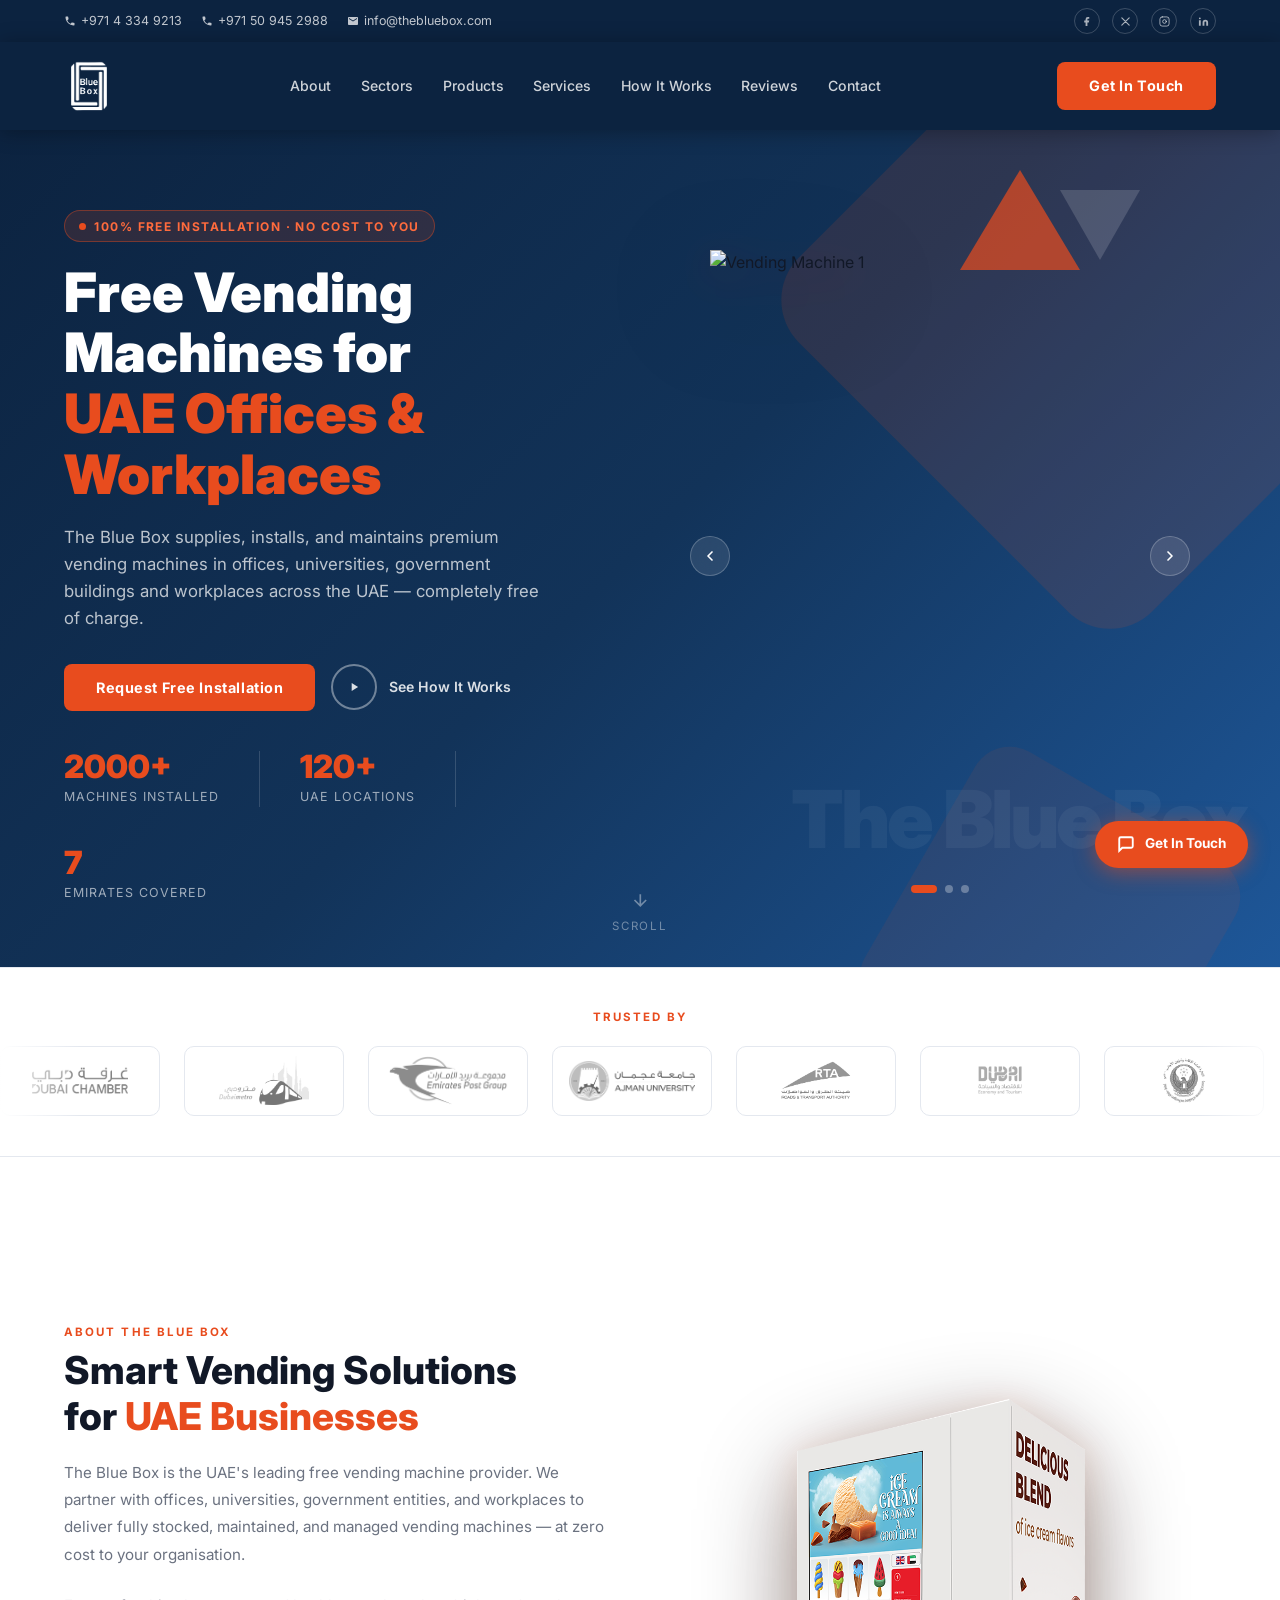
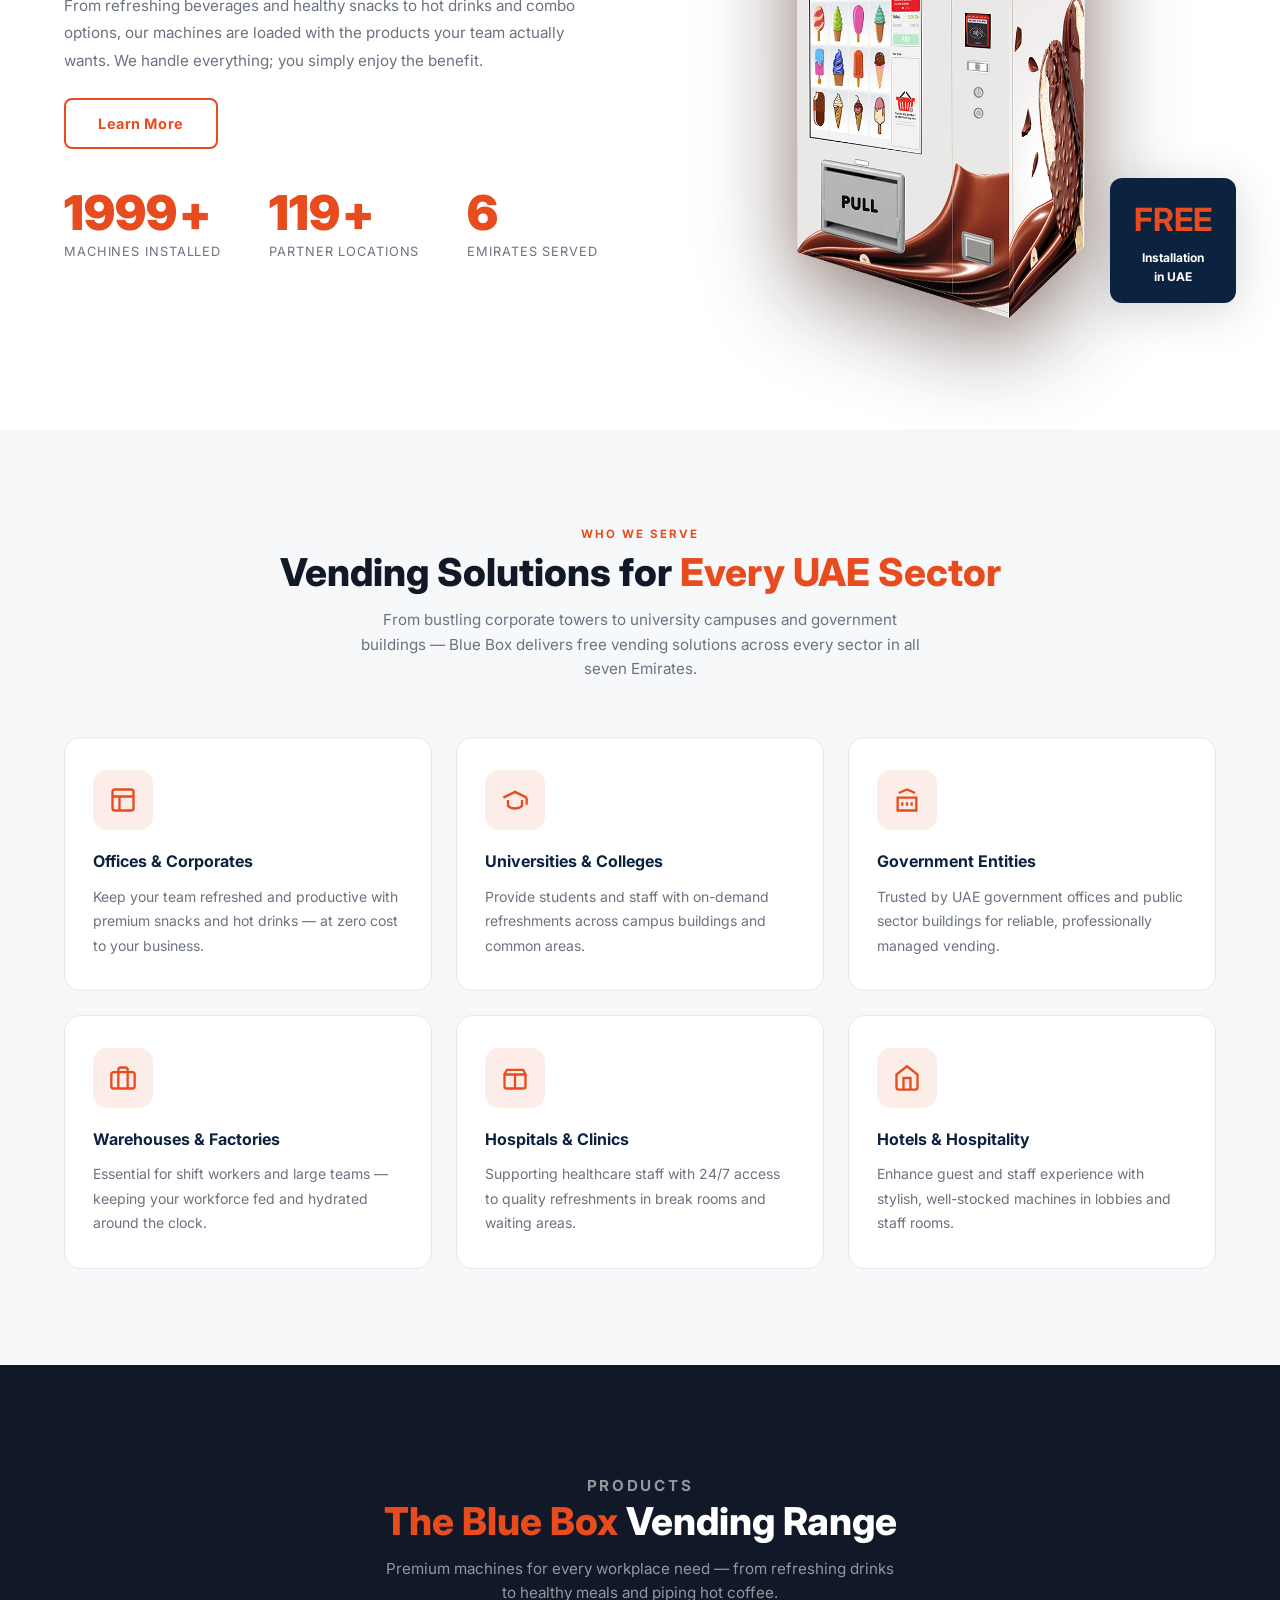
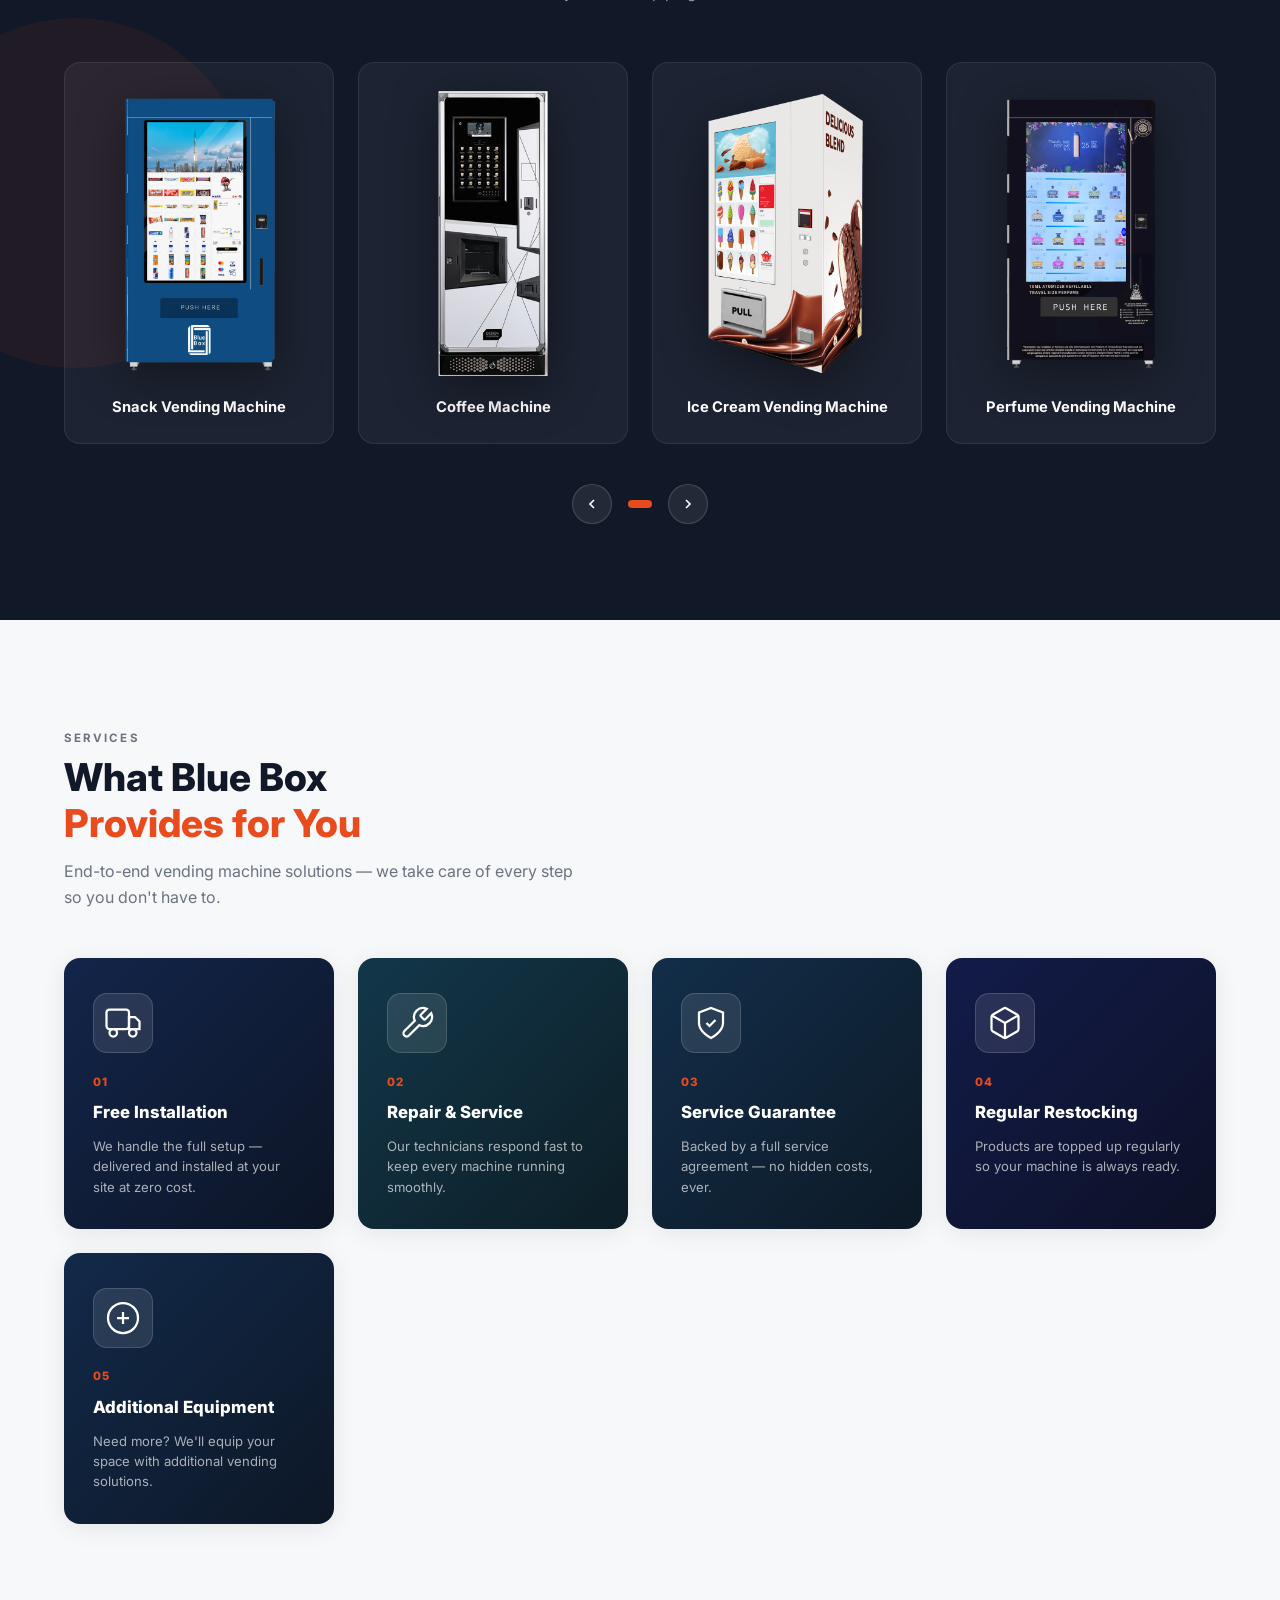
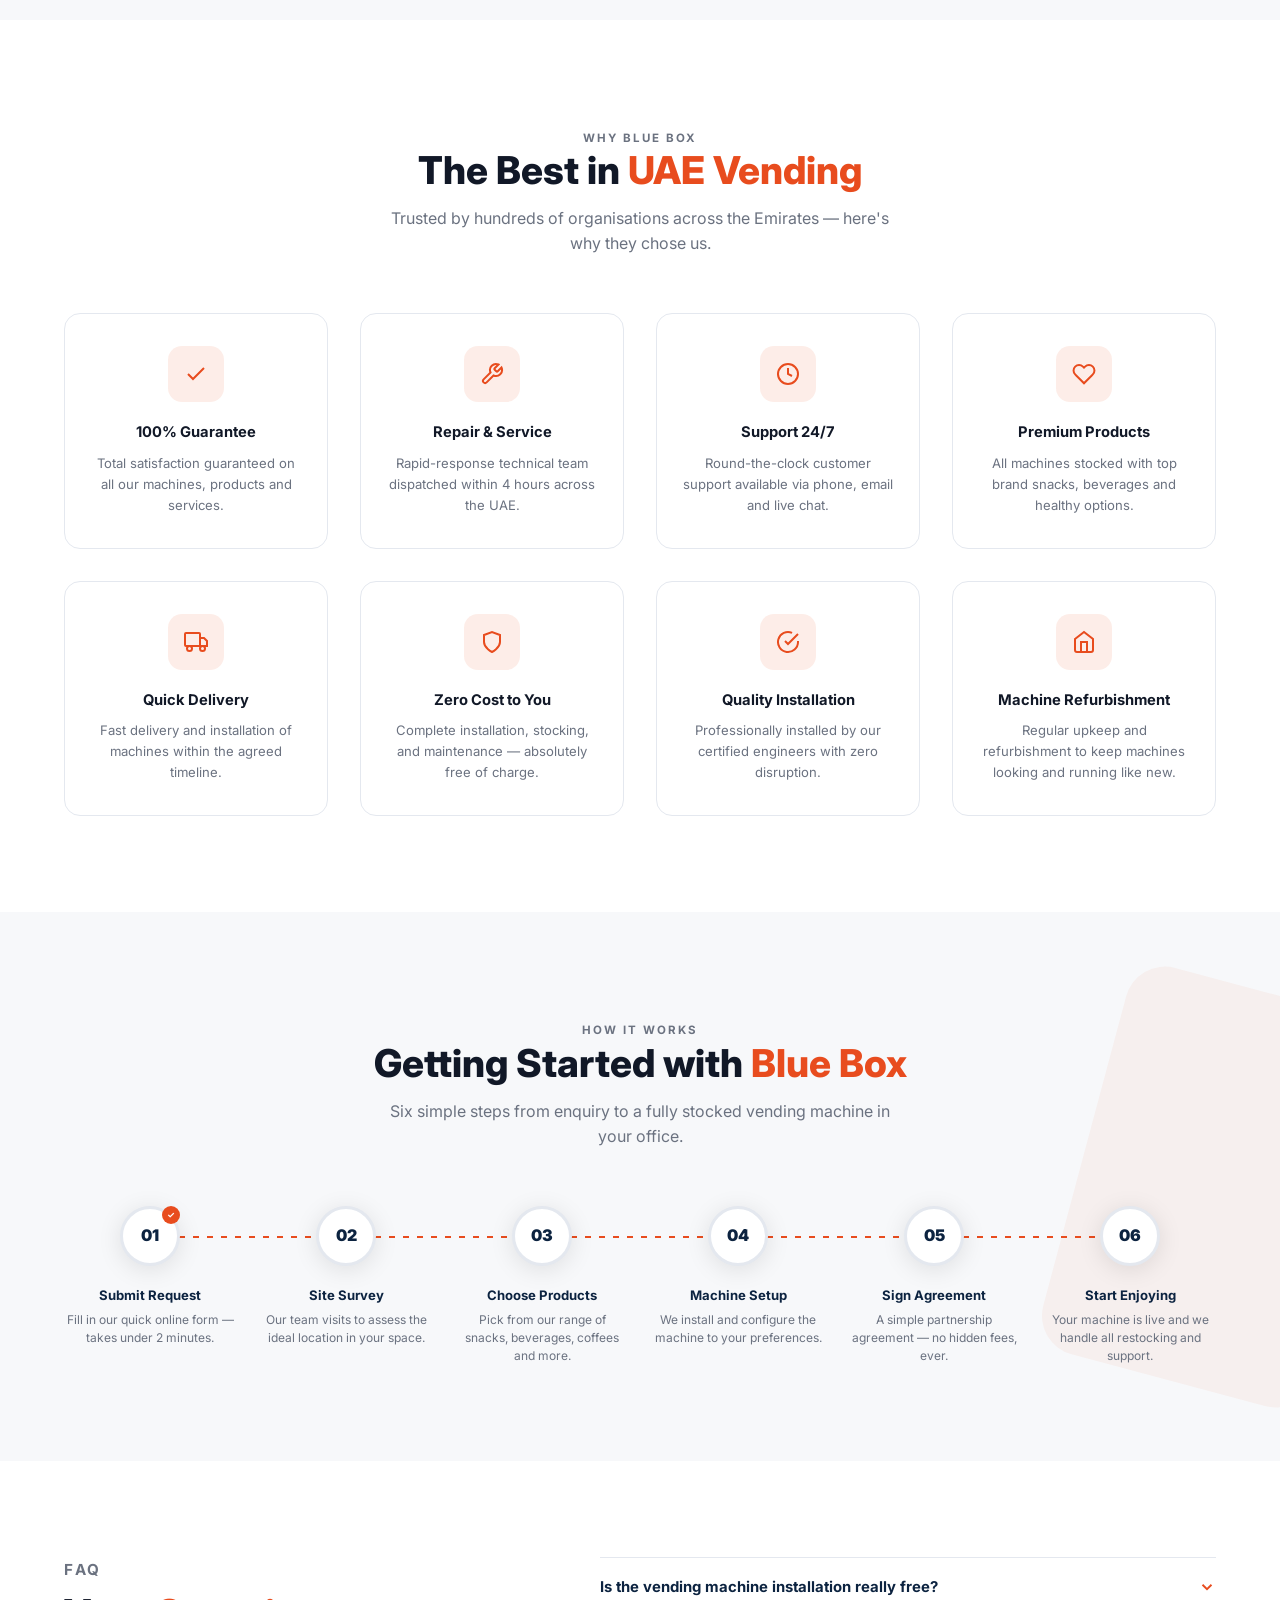
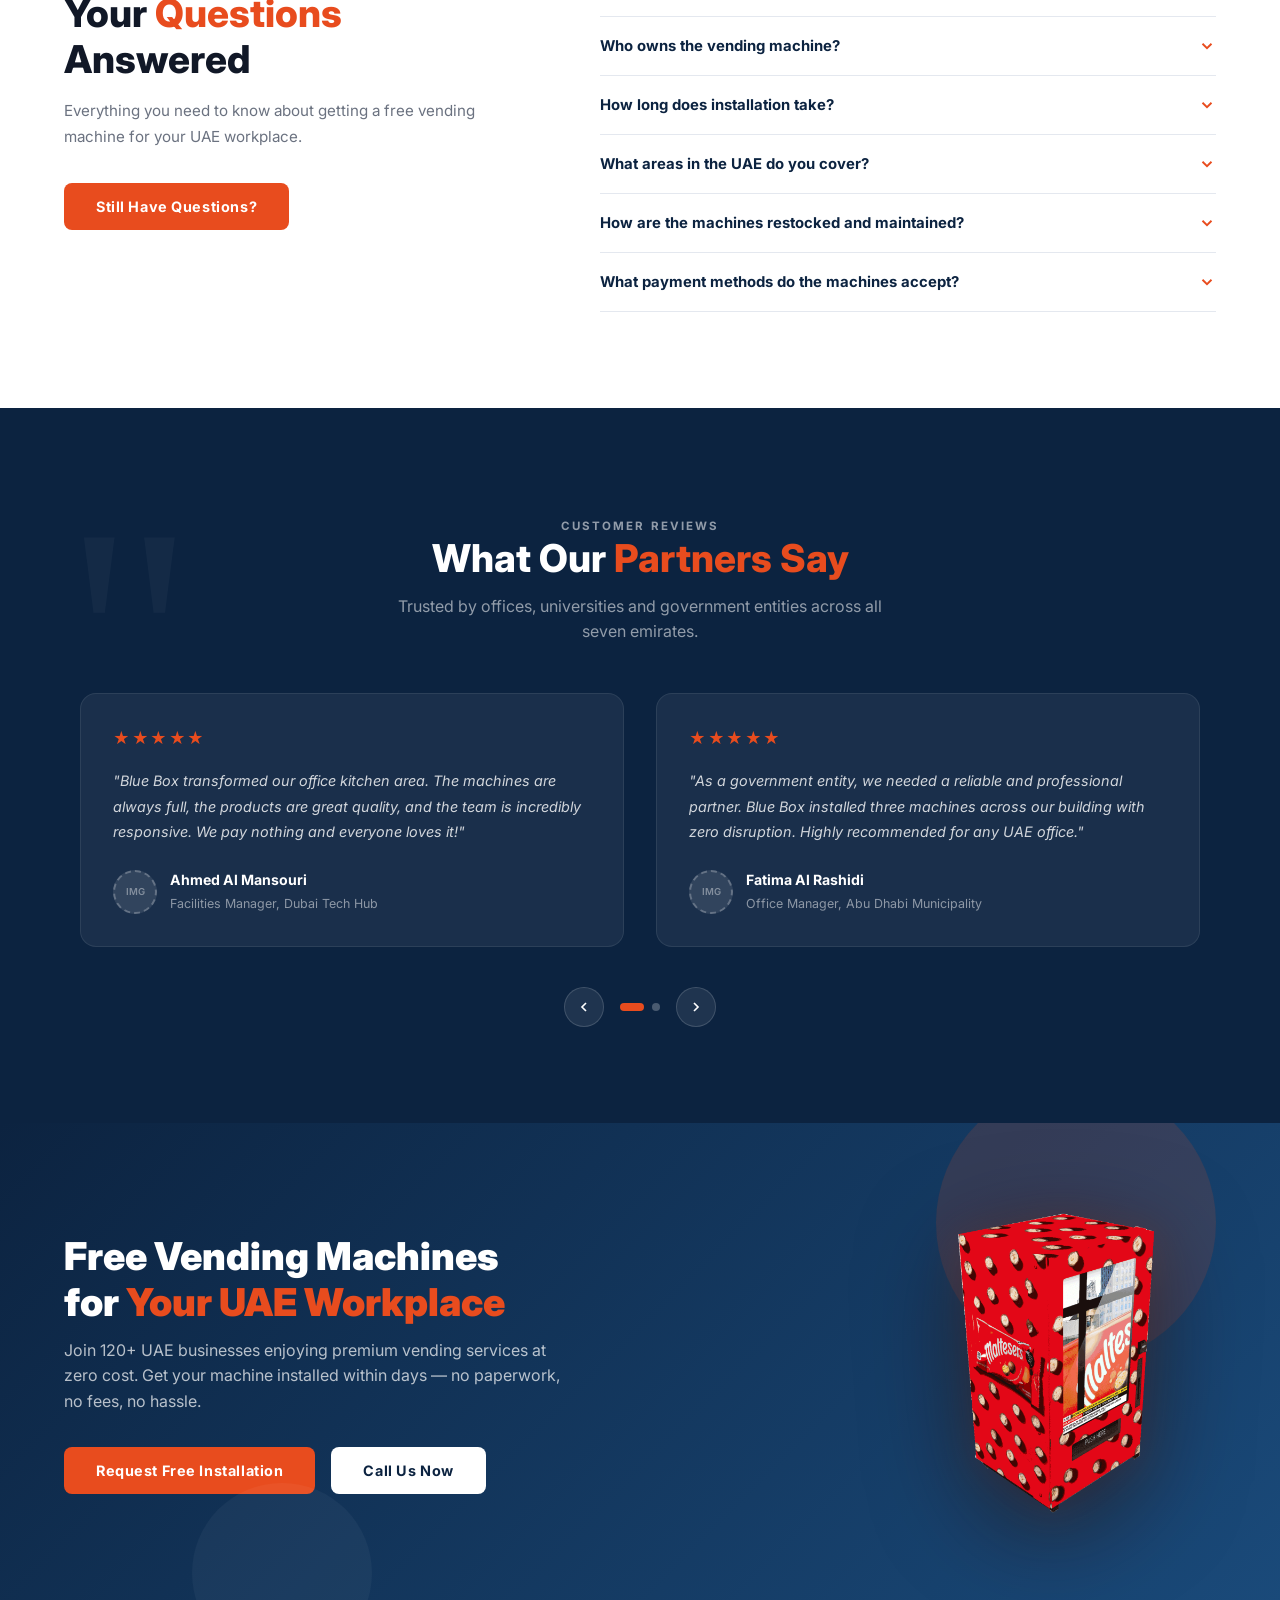
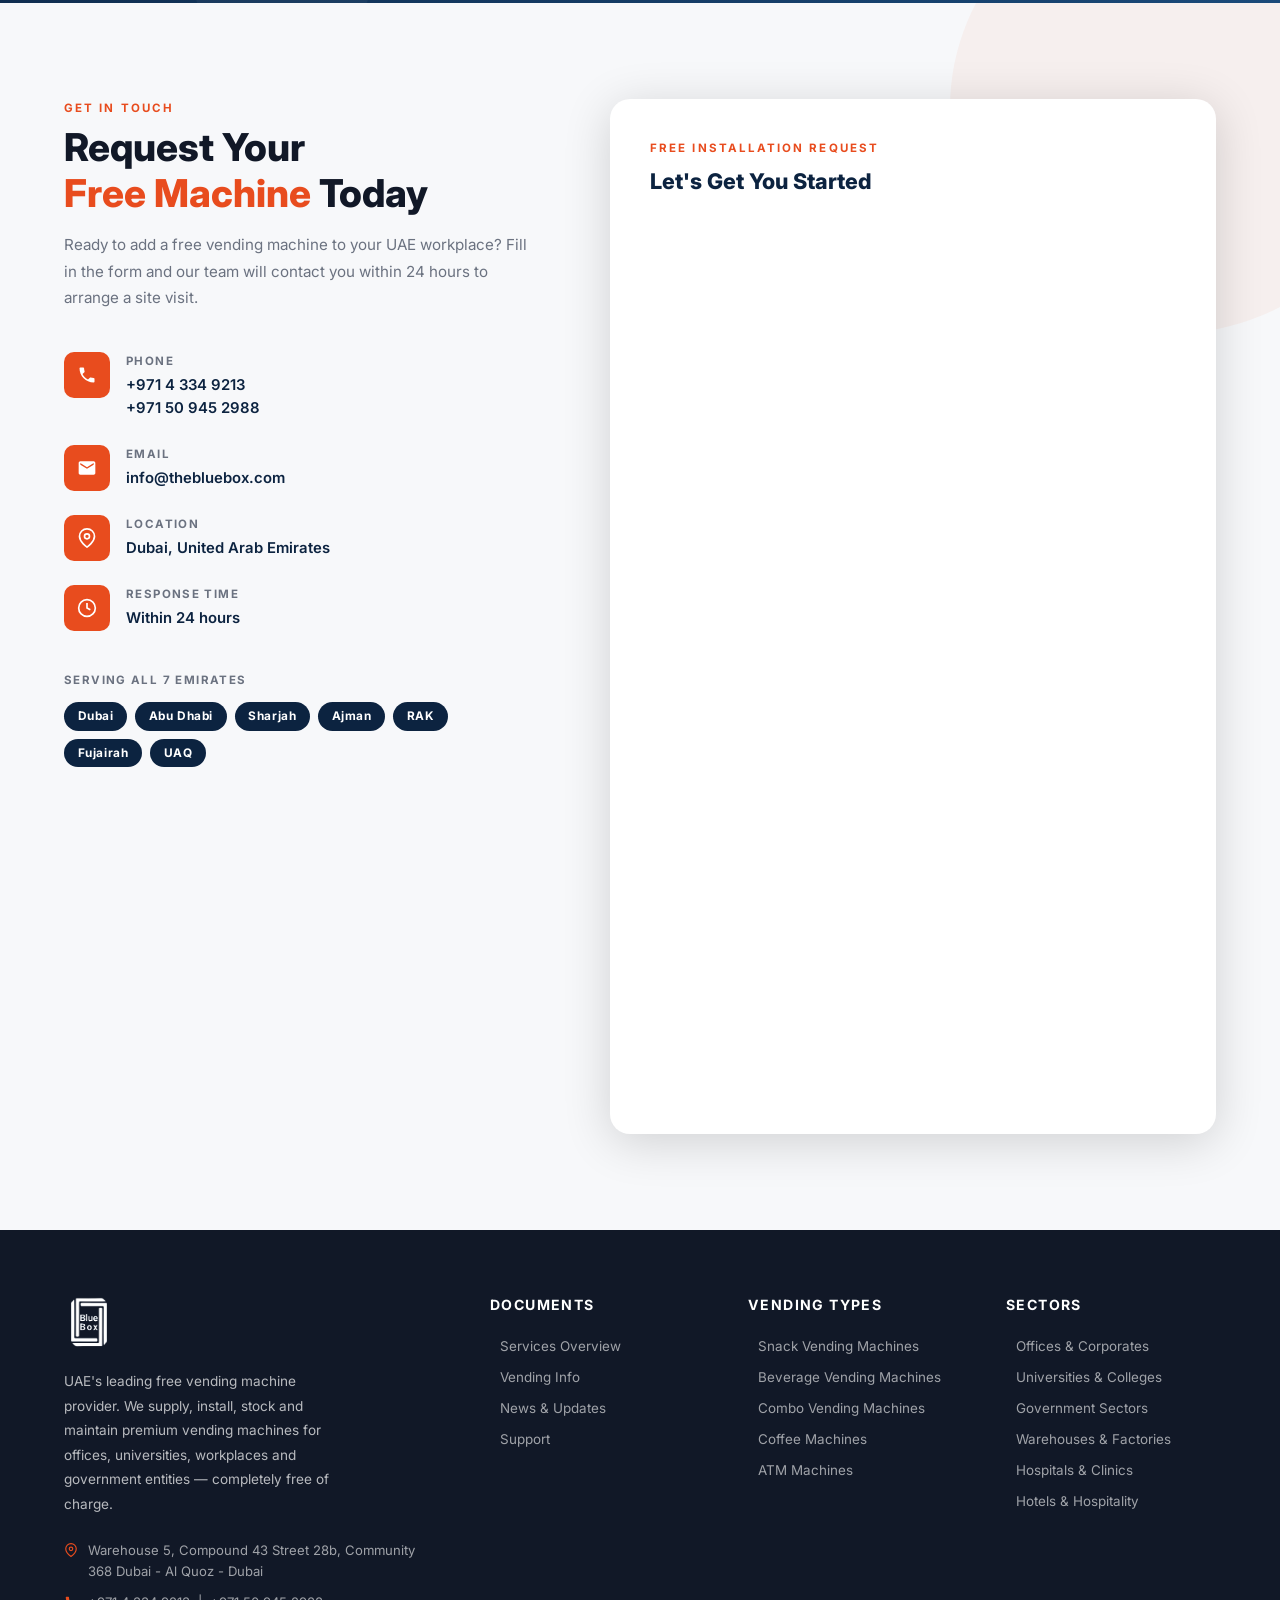
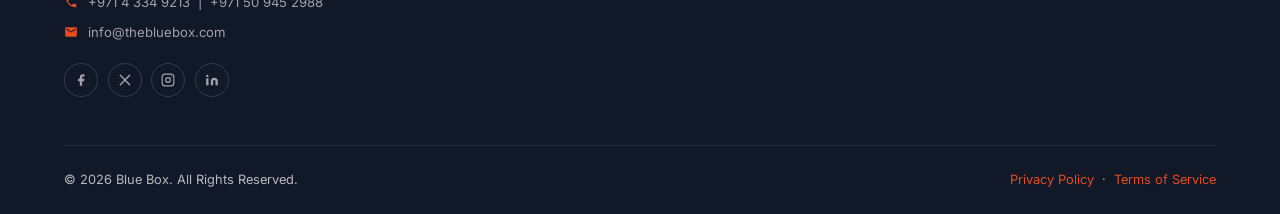
==== index.html @ eaede30c "Initial commit: UAE Vending Machines Marketing Page" ====
<!DOCTYPE html>
<html lang="en">
<head>
  <meta charset="UTF-8" />
  <meta name="viewport" content="width=device-width, initial-scale=1.0" />
  <meta name="description" content="Blue Box offers FREE vending machine installation for UAE offices, universities, workplaces and government sectors. Zero cost, zero hassle – premium vending solutions tailored for the UAE." />
  <title>Blue Box – Free Vending Machine Installation in UAE</title>

  <!-- Google Fonts -->
  <link rel="preconnect" href="https://fonts.googleapis.com" />
  <link rel="preconnect" href="https://fonts.gstatic.com" crossorigin />
  <link href="https://fonts.googleapis.com/css2?family=Inter:wght@300;400;500;600;700;800;900&display=swap" rel="stylesheet" />

  <!-- Stylesheet -->
  <link rel="stylesheet" href="styles.css" />
</head>
<body>

  <!-- ===================== TOP BAR ===================== -->
  <div class="topbar">
    <div class="container">
      <div class="topbar-inner">
        <div class="topbar-contact">
          <a href="tel:+97509452988">
            <svg width="12" height="12" viewBox="0 0 24 24" fill="currentColor"><path d="M6.6 10.8c1.4 2.8 3.8 5.1 6.6 6.6l2.2-2.2c.3-.3.7-.4 1-.2 1.1.4 2.3.6 3.6.6.6 0 1 .4 1 1V20c0 .6-.4 1-1 1-9.4 0-17-7.6-17-17 0-.6.4-1 1-1h3.5c.6 0 1 .4 1 1 0 1.3.2 2.5.6 3.6.1.3 0 .7-.2 1L6.6 10.8z"/></svg>
            +971 4 334 9213
          </a>
          <a href="tel:+97509452988">
            <svg width="12" height="12" viewBox="0 0 24 24" fill="currentColor"><path d="M6.6 10.8c1.4 2.8 3.8 5.1 6.6 6.6l2.2-2.2c.3-.3.7-.4 1-.2 1.1.4 2.3.6 3.6.6.6 0 1 .4 1 1V20c0 .6-.4 1-1 1-9.4 0-17-7.6-17-17 0-.6.4-1 1-1h3.5c.6 0 1 .4 1 1 0 1.3.2 2.5.6 3.6.1.3 0 .7-.2 1L6.6 10.8z"/></svg>
            +971 50 945 2988
          </a>
          <a href="mailto:info@thebluebox.com">
            <svg width="12" height="12" viewBox="0 0 24 24" fill="currentColor"><path d="M20 4H4c-1.1 0-2 .9-2 2v12c0 1.1.9 2 2 2h16c1.1 0 2-.9 2-2V6c0-1.1-.9-2-2-2zm0 4-8 5-8-5V6l8 5 8-5v2z"/></svg>
            info@thebluebox.com
          </a>
        </div>
        <div class="topbar-social">
          <a href="#" aria-label="Facebook">
            <svg width="11" height="11" viewBox="0 0 24 24" fill="currentColor"><path d="M18 2h-3a5 5 0 0 0-5 5v3H7v4h3v8h4v-8h3l1-4h-4V7a1 1 0 0 1 1-1h3z"/></svg>
          </a>
          <a href="#" aria-label="Twitter/X">
            <svg width="11" height="11" viewBox="0 0 24 24" fill="currentColor"><path d="M4 4l16 16M20 4 4 20" stroke="currentColor" stroke-width="2.5" stroke-linecap="round" fill="none"/></svg>
          </a>
          <a href="#" aria-label="Instagram">
            <svg width="11" height="11" viewBox="0 0 24 24" fill="none" stroke="currentColor" stroke-width="2" stroke-linecap="round"><rect x="2" y="2" width="20" height="20" rx="5"/><circle cx="12" cy="12" r="4"/><circle cx="17.5" cy="6.5" r="1" fill="currentColor" stroke="none"/></svg>
          </a>
          <a href="#" aria-label="LinkedIn">
            <svg width="11" height="11" viewBox="0 0 24 24" fill="currentColor"><path d="M16 8a6 6 0 0 1 6 6v7h-4v-7a2 2 0 0 0-2-2 2 2 0 0 0-2 2v7h-4v-7a6 6 0 0 1 6-6zM2 9h4v12H2zm2-6a2 2 0 1 1 0 4 2 2 0 0 1 0-4z"/></svg>
          </a>
        </div>
      </div>
    </div>
  </div>

  <!-- ===================== NAVBAR ===================== -->
  <nav class="navbar" id="navbar">
    <div class="container">
      <div class="nav-inner">
        <a href="#" class="logo">
          <img src="Images/blue box logo white.png" alt="Blue Box Logo" style="height:56px;width:auto;display:block;">
        </a>

        <ul class="nav-links">
          <li><a href="#about">About</a></li>
          <li><a href="#sectors">Sectors</a></li>
          <li><a href="#products">Products</a></li>
          <li><a href="#services">Services</a></li>
          <li><a href="#how-it-works">How It Works</a></li>
          <li><a href="#testimonials">Reviews</a></li>
          <li><a href="#contact">Contact</a></li>
        </ul>

        <div class="nav-cta">
          <a href="#contact" class="btn btn-orange open-modal">Get In Touch</a>
        </div>

        <button class="hamburger" id="hamburger" aria-label="Open menu">
          <span></span><span></span><span></span>
        </button>
      </div>
    </div>

    <!-- Mobile nav -->
    <div class="mobile-nav" id="mobileNav">
      <a href="#about">About</a>
      <a href="#sectors">Sectors</a>
      <a href="#products">Products</a>
      <a href="#services">Services</a>
      <a href="#why-us">Why Us</a>
      <a href="#how-it-works">How It Works</a>
      <a href="#faq">FAQ</a>
      <a href="#testimonials">Reviews</a>
      <a href="#contact">Contact</a>
      <a href="#contact" class="btn btn-orange open-modal">Get In Touch</a>
    </div>
  </nav>

  <!-- ===================== HERO ===================== -->
  <section class="hero" id="hero">
    <div class="hero-orange-shape-1"></div>
    <div class="hero-orange-shape-2"></div>
    <div class="container">
      <div class="hero-inner">
        <div class="hero-content">
          <div class="hero-badge">100% Free Installation · No Cost to You</div>
          <h1>Free Vending Machines for<br><span>UAE Offices &amp; Workplaces</span></h1>
          <p class="hero-sub">The Blue Box supplies, installs, and maintains premium vending machines in offices, universities, government buildings and workplaces across the UAE — completely free of charge.</p>
          <div class="hero-actions">
            <a href="#contact" class="btn btn-orange open-modal">Request Free Installation</a>
            <a href="#how-it-works" class="hero-play">
              <div class="play-btn">
                <svg width="14" height="14" viewBox="0 0 24 24" fill="currentColor"><path d="M8 5v14l11-7z"/></svg>
              </div>
              See How It Works
            </a>
          </div>
          <div class="hero-stats">
            <div class="hero-stat">
              <div class="hero-stat-number"><span class="counter" data-target="2000">0</span>+</div>
              <div class="hero-stat-label">Machines Installed</div>
            </div>
            <div class="hero-divider"></div>
            <div class="hero-stat">
              <div class="hero-stat-number"><span class="counter" data-target="120">0</span>+</div>
              <div class="hero-stat-label">UAE Locations</div>
            </div>
            <div class="hero-divider"></div>
            <div class="hero-stat">
              <div class="hero-stat-number"><span class="counter" data-target="7">0</span></div>
              <div class="hero-stat-label">Emirates Covered</div>
            </div>
          </div>
        </div>

        <div class="hero-image-wrap">
          <div class="hero-slider" id="heroSlider">
            <div class="hero-slides">
              <div class="hero-slide active">
                <img src="Images/Hero Slider/VM Slide 1.png" alt="Vending Machine 1">
              </div>
              <div class="hero-slide">
                <img src="Images/Hero Slider/VM Slide 2.png" alt="Vending Machine 2">
              </div>
              <div class="hero-slide">
                <img src="Images/Hero Slider/VM Slide 3.png" alt="Vending Machine 3">
              </div>
            </div>
            <button class="slider-btn slider-prev" aria-label="Previous slide">
              <svg width="16" height="16" viewBox="0 0 24 24" fill="none" stroke="currentColor" stroke-width="2.5" stroke-linecap="round" stroke-linejoin="round"><polyline points="15 18 9 12 15 6"/></svg>
            </button>
            <button class="slider-btn slider-next" aria-label="Next slide">
              <svg width="16" height="16" viewBox="0 0 24 24" fill="none" stroke="currentColor" stroke-width="2.5" stroke-linecap="round" stroke-linejoin="round"><polyline points="9 18 15 12 9 6"/></svg>
            </button>
            <div class="slider-dots">
              <button class="slider-dot active" data-index="0" aria-label="Slide 1"></button>
              <button class="slider-dot" data-index="1" aria-label="Slide 2"></button>
              <button class="slider-dot" data-index="2" aria-label="Slide 3"></button>
            </div>
          </div>
          <div class="hero-brand-watermark">The Blue Box</div>
        </div>
      </div>
    </div>
    <div class="scroll-indicator">
      <svg width="20" height="20" viewBox="0 0 24 24" fill="none" stroke="currentColor" stroke-width="2"><path d="M12 5v14M5 12l7 7 7-7"/></svg>
      Scroll
    </div>
  </section>

  <!-- ===================== CLIENTS / PARTNERS ===================== -->
  <section class="clients">
    <div class="clients-header">
      <p class="section-label">Trusted By</p>
    </div>
    <div class="clients-marquee-wrap">
      <div class="clients-marquee">
        <div class="client-logo"><img src="Images/Partners logo/Dubai_Chamber_DL_logo.svg.png" alt="Dubai Chamber"></div>
        <div class="client-logo"><img src="Images/Partners logo/Dubai_Metro_logo.webp" alt="Dubai Metro"></div>
        <div class="client-logo"><img src="Images/Partners logo/Emirates_Post_logo.png" alt="Emirates Post"></div>
        <div class="client-logo"><img src="Images/Partners logo/Logo_of_Ajman_University.png" alt="Ajman University"></div>
        <div class="client-logo"><img src="Images/Partners logo/RTA-LOGO-1.png" alt="RTA"></div>
        <div class="client-logo"><img src="Images/Partners logo/dubai-economy-and-tourism-logo-png_seeklogo-613279.png" alt="Dubai Economy and Tourism"></div>
        <div class="client-logo"><img src="Images/Partners logo/dubai-immigration-logo-png_seeklogo-198447.png" alt="Dubai Immigration"></div>
        <div class="client-logo"><img src="Images/Partners logo/images-2.png" alt="Partner"></div>
        <!-- Duplicate for seamless loop -->
        <div class="client-logo" aria-hidden="true"><img src="Images/Partners logo/Dubai_Chamber_DL_logo.svg.png" alt=""></div>
        <div class="client-logo" aria-hidden="true"><img src="Images/Partners logo/Dubai_Metro_logo.webp" alt=""></div>
        <div class="client-logo" aria-hidden="true"><img src="Images/Partners logo/Emirates_Post_logo.png" alt=""></div>
        <div class="client-logo" aria-hidden="true"><img src="Images/Partners logo/Logo_of_Ajman_University.png" alt=""></div>
        <div class="client-logo" aria-hidden="true"><img src="Images/Partners logo/RTA-LOGO-1.png" alt=""></div>
        <div class="client-logo" aria-hidden="true"><img src="Images/Partners logo/dubai-economy-and-tourism-logo-png_seeklogo-613279.png" alt=""></div>
        <div class="client-logo" aria-hidden="true"><img src="Images/Partners logo/dubai-immigration-logo-png_seeklogo-198447.png" alt=""></div>
        <div class="client-logo" aria-hidden="true"><img src="Images/Partners logo/images-2.png" alt=""></div>
      </div>
    </div>
  </section>

  <!-- ===================== ABOUT ===================== -->
  <section class="about" id="about">
    <div class="container">
      <div class="about-inner">
        <div class="about-content reveal-left">
          <p class="section-label">About The Blue Box</p>
          <h2 class="section-title">Smart Vending Solutions<br>for <span>UAE Businesses</span></h2>
          <p class="about-text">The Blue Box is the UAE's leading free vending machine provider. We partner with offices, universities, government entities, and workplaces to deliver fully stocked, maintained, and managed vending machines — at zero cost to your organisation.</p>
          <p class="about-text">From refreshing beverages and healthy snacks to hot drinks and combo options, our machines are loaded with the products your team actually wants. We handle everything; you simply enjoy the benefit.</p>
          <a href="#contact" class="btn btn-outline open-modal">Learn More</a>
          <div class="about-stats" data-stagger>
            <div class="stat-item">
              <div class="stat-number">
                <span class="counter" data-target="2000">0</span>+
              </div>
              <div class="stat-label">Machines Installed</div>
            </div>
            <div class="stat-item">
              <div class="stat-number">
                <span class="counter" data-target="120">0</span>+
              </div>
              <div class="stat-label">Partner Locations</div>
            </div>
            <div class="stat-item">
              <div class="stat-number">
                <span class="counter" data-target="7">0</span>
              </div>
              <div class="stat-label">Emirates Served</div>
            </div>
          </div>
        </div>

        <div class="about-image-wrap reveal-right">
          <img src="Images/Ice Cream Machine.png" alt="Ice Cream Vending Machine" class="about-img">
          <div class="about-brand-stamp">
            <strong>FREE</strong>
            Installation<br>in UAE
          </div>
        </div>
      </div>
    </div>
  </section>

  <!-- ===================== SECTORS ===================== -->
  <section class="sectors" id="sectors">
    <div class="container">
      <div class="sectors-header reveal">
        <p class="section-label">Who We Serve</p>
        <h2 class="section-title">Vending Solutions for <span>Every UAE Sector</span></h2>
        <p>From bustling corporate towers to university campuses and government buildings — Blue Box delivers free vending solutions across every sector in all seven Emirates.</p>
      </div>
      <div class="sectors-grid" data-stagger>

        <div class="sector-card">
          <div class="sector-icon">
            <svg width="28" height="28" viewBox="0 0 24 24" fill="none" stroke="currentColor" stroke-width="2"><rect x="3" y="3" width="18" height="18" rx="2"/><path d="M3 9h18M9 21V9"/></svg>
          </div>
          <h3>Offices &amp; Corporates</h3>
          <p>Keep your team refreshed and productive with premium snacks and hot drinks — at zero cost to your business.</p>
        </div>

        <div class="sector-card">
          <div class="sector-icon">
            <svg width="28" height="28" viewBox="0 0 24 24" fill="none" stroke="currentColor" stroke-width="2"><path d="M22 10v6M2 10l10-5 10 5M6 12v5c3 3 9 3 12 0v-5"/></svg>
          </div>
          <h3>Universities &amp; Colleges</h3>
          <p>Provide students and staff with on-demand refreshments across campus buildings and common areas.</p>
        </div>

        <div class="sector-card">
          <div class="sector-icon">
            <svg width="28" height="28" viewBox="0 0 24 24" fill="none" stroke="currentColor" stroke-width="2"><path d="M3 21h18M3 10h18M5 6l7-3 7 3M4 10v11M20 10v11M8 14v3M12 14v3M16 14v3"/></svg>
          </div>
          <h3>Government Entities</h3>
          <p>Trusted by UAE government offices and public sector buildings for reliable, professionally managed vending.</p>
        </div>

        <div class="sector-card">
          <div class="sector-icon">
            <svg width="28" height="28" viewBox="0 0 24 24" fill="none" stroke="currentColor" stroke-width="2"><rect x="2" y="7" width="20" height="14" rx="2"/><path d="M16 21V5a2 2 0 0 0-2-2h-4a2 2 0 0 0-2 2v16"/></svg>
          </div>
          <h3>Warehouses &amp; Factories</h3>
          <p>Essential for shift workers and large teams — keeping your workforce fed and hydrated around the clock.</p>
        </div>

        <div class="sector-card">
          <div class="sector-icon">
            <svg width="28" height="28" viewBox="0 0 24 24" fill="none" stroke="currentColor" stroke-width="2"><path d="M3 9h18v10a2 2 0 0 1-2 2H5a2 2 0 0 1-2-2V9z"/><path d="M3 9l2-4h14l2 4"/><line x1="12" y1="9" x2="12" y2="21"/></svg>
          </div>
          <h3>Hospitals &amp; Clinics</h3>
          <p>Supporting healthcare staff with 24/7 access to quality refreshments in break rooms and waiting areas.</p>
        </div>

        <div class="sector-card">
          <div class="sector-icon">
            <svg width="28" height="28" viewBox="0 0 24 24" fill="none" stroke="currentColor" stroke-width="2"><path d="M3 9l9-7 9 7v11a2 2 0 0 1-2 2H5a2 2 0 0 1-2-2z"/><polyline points="9 22 9 12 15 12 15 22"/></svg>
          </div>
          <h3>Hotels &amp; Hospitality</h3>
          <p>Enhance guest and staff experience with stylish, well-stocked machines in lobbies and staff rooms.</p>
        </div>

      </div>
    </div>
  </section>

  <!-- ===================== PRODUCTS ===================== -->
  <section class="products" id="products">
    <div class="container">
      <div class="products-header reveal">
        <p class="section-label">Products</p>
        <h2 class="section-title"><span>The Blue Box</span> Vending Range</h2>
        <p>Premium machines for every workplace need — from refreshing drinks to healthy meals and piping hot coffee.</p>
      </div>

      <div class="products-track-wrap">
        <div class="products-track" id="productsTrack">

          <div class="product-card">
            <img src="Images/Machines/Blue Box Snack Machine.png" alt="Snack Vending Machine" class="product-img">
            <h3>Snack Vending Machine</h3>
          </div>

          <div class="product-card">
            <img src="Images/Machines/Coffee Machine 1.png" alt="Coffee Machine" class="product-img">
            <h3>Coffee Machine</h3>
          </div>

          <div class="product-card">
            <img src="Images/Machines/Ice Cream Machines.png" alt="Ice Cream Vending Machine" class="product-img">
            <h3>Ice Cream Vending Machine</h3>
          </div>

          <div class="product-card">
            <img src="Images/Machines/perfume machine.png" alt="Perfume Vending Machine" class="product-img">
            <h3>Perfume Vending Machine</h3>
          </div>


        </div>
      </div>

      <div class="products-nav">
        <button id="prodPrev" aria-label="Previous">
          <svg width="16" height="16" viewBox="0 0 24 24" fill="none" stroke="currentColor" stroke-width="2.5"><path d="M15 18l-6-6 6-6"/></svg>
        </button>
        <div class="products-dots" id="productsDots"></div>
        <button id="prodNext" aria-label="Next">
          <svg width="16" height="16" viewBox="0 0 24 24" fill="none" stroke="currentColor" stroke-width="2.5"><path d="M9 18l6-6-6-6"/></svg>
        </button>
      </div>
    </div>
  </section>

  <!-- ===================== SERVICES ===================== -->
  <section class="services" id="services">
    <div class="container">
      <div class="services-header reveal">
        <p class="section-label">Services</p>
        <h2 class="section-title">What Blue Box<br><span>Provides for You</span></h2>
        <p>End-to-end vending machine solutions — we take care of every step so you don't have to.</p>
      </div>

      <div class="services-grid" data-stagger>

        <div class="service-card">
          <div class="service-card-bg" style="--sc-hue:220;"></div>
          <div class="service-icon-wrap">
            <!-- Delivery truck = installation at your site -->
            <svg viewBox="0 0 24 24" fill="none" stroke="currentColor" stroke-width="1.5" width="36" height="36"><rect x="1" y="3" width="15" height="13" rx="2"/><polygon points="16 8 20 8 23 11 23 16 16 16 16 8"/><circle cx="5.5" cy="18.5" r="2.5"/><circle cx="18.5" cy="18.5" r="2.5"/></svg>
          </div>
          <div class="service-number">01</div>
          <div class="service-title-text">Free Installation</div>
          <p class="service-desc">We handle the full setup — delivered and installed at your site at zero cost.</p>
        </div>

        <div class="service-card">
          <div class="service-card-bg" style="--sc-hue:200;"></div>
          <div class="service-icon-wrap">
            <!-- Wrench = repair & maintenance -->
            <svg viewBox="0 0 24 24" fill="none" stroke="currentColor" stroke-width="1.5" width="36" height="36"><path d="M14.7 6.3a1 1 0 0 0 0 1.4l1.6 1.6a1 1 0 0 0 1.4 0l3.77-3.77a6 6 0 0 1-7.94 7.94l-6.91 6.91a2.12 2.12 0 0 1-3-3l6.91-6.91a6 6 0 0 1 7.94-7.94l-3.76 3.76z"/></svg>
          </div>
          <div class="service-number">02</div>
          <div class="service-title-text">Repair &amp; Service</div>
          <p class="service-desc">Our technicians respond fast to keep every machine running smoothly.</p>
        </div>

        <div class="service-card">
          <div class="service-card-bg" style="--sc-hue:210;"></div>
          <div class="service-icon-wrap">
            <!-- Shield with checkmark = guarantee -->
            <svg viewBox="0 0 24 24" fill="none" stroke="currentColor" stroke-width="1.5" width="36" height="36"><path d="M12 22s8-4 8-10V5l-8-3-8 3v7c0 6 8 10 8 10z"/><polyline points="9 12 11 14 15 10"/></svg>
          </div>
          <div class="service-number">03</div>
          <div class="service-title-text">Service Guarantee</div>
          <p class="service-desc">Backed by a full service agreement — no hidden costs, ever.</p>
        </div>

        <div class="service-card">
          <div class="service-card-bg" style="--sc-hue:230;"></div>
          <div class="service-icon-wrap">
            <!-- Package/box = restocking supplies -->
            <svg viewBox="0 0 24 24" fill="none" stroke="currentColor" stroke-width="1.5" width="36" height="36"><path d="M21 16V8a2 2 0 0 0-1-1.73l-7-4a2 2 0 0 0-2 0l-7 4A2 2 0 0 0 3 8v8a2 2 0 0 0 1 1.73l7 4a2 2 0 0 0 2 0l7-4A2 2 0 0 0 21 16z"/><polyline points="3.27 6.96 12 12.01 20.73 6.96"/><line x1="12" y1="22.08" x2="12" y2="12"/></svg>
          </div>
          <div class="service-number">04</div>
          <div class="service-title-text">Regular Restocking</div>
          <p class="service-desc">Products are topped up regularly so your machine is always ready.</p>
        </div>

        <div class="service-card">
          <div class="service-card-bg" style="--sc-hue:215;"></div>
          <div class="service-icon-wrap">
            <!-- Plus circle = add more equipment -->
            <svg viewBox="0 0 24 24" fill="none" stroke="currentColor" stroke-width="1.5" width="36" height="36"><circle cx="12" cy="12" r="10"/><line x1="12" y1="8" x2="12" y2="16"/><line x1="8" y1="12" x2="16" y2="12"/></svg>
          </div>
          <div class="service-number">05</div>
          <div class="service-title-text">Additional Equipment</div>
          <p class="service-desc">Need more? We'll equip your space with additional vending solutions.</p>
        </div>

      </div>
    </div>
  </section>

  <!-- ===================== WHY US ===================== -->
  <section class="why-us" id="why-us">
    <div class="container">
      <div class="why-header reveal">
        <p class="section-label">Why Blue Box</p>
        <h2 class="section-title">The Best in <span>UAE Vending</span></h2>
        <p>Trusted by hundreds of organisations across the Emirates — here's why they chose us.</p>
      </div>

      <div class="features-grid" data-stagger>

        <div class="feature-item">
          <div class="feature-icon">
            <svg width="24" height="24" viewBox="0 0 24 24" fill="none" stroke="currentColor" stroke-width="2"><polyline points="20 6 9 17 4 12"/></svg>
          </div>
          <h3>100% Guarantee</h3>
          <p>Total satisfaction guaranteed on all our machines, products and services.</p>
        </div>

        <div class="feature-item">
          <div class="feature-icon">
            <svg width="24" height="24" viewBox="0 0 24 24" fill="none" stroke="currentColor" stroke-width="2"><path d="M14.7 6.3a1 1 0 0 0 0 1.4l1.6 1.6a1 1 0 0 0 1.4 0l3.77-3.77a6 6 0 0 1-7.94 7.94l-6.91 6.91a2.12 2.12 0 0 1-3-3l6.91-6.91a6 6 0 0 1 7.94-7.94l-3.76 3.76z"/></svg>
          </div>
          <h3>Repair &amp; Service</h3>
          <p>Rapid-response technical team dispatched within 4 hours across the UAE.</p>
        </div>

        <div class="feature-item">
          <div class="feature-icon">
            <svg width="24" height="24" viewBox="0 0 24 24" fill="none" stroke="currentColor" stroke-width="2"><circle cx="12" cy="12" r="10"/><path d="M12 6v6l4 2"/></svg>
          </div>
          <h3>Support 24/7</h3>
          <p>Round-the-clock customer support available via phone, email and live chat.</p>
        </div>

        <div class="feature-item">
          <div class="feature-icon">
            <svg width="24" height="24" viewBox="0 0 24 24" fill="none" stroke="currentColor" stroke-width="2"><path d="M20.84 4.61a5.5 5.5 0 0 0-7.78 0L12 5.67l-1.06-1.06a5.5 5.5 0 0 0-7.78 7.78l1.06 1.06L12 21.23l7.78-7.78 1.06-1.06a5.5 5.5 0 0 0 0-7.78z"/></svg>
          </div>
          <h3>Premium Products</h3>
          <p>All machines stocked with top brand snacks, beverages and healthy options.</p>
        </div>

        <div class="feature-item">
          <div class="feature-icon">
            <svg width="24" height="24" viewBox="0 0 24 24" fill="none" stroke="currentColor" stroke-width="2"><rect x="1" y="3" width="15" height="13" rx="1"/><path d="M16 8h4l3 3v5h-7V8z"/><circle cx="5.5" cy="18.5" r="2.5"/><circle cx="18.5" cy="18.5" r="2.5"/></svg>
          </div>
          <h3>Quick Delivery</h3>
          <p>Fast delivery and installation of machines within the agreed timeline.</p>
        </div>

        <div class="feature-item">
          <div class="feature-icon">
            <svg width="24" height="24" viewBox="0 0 24 24" fill="none" stroke="currentColor" stroke-width="2"><path d="M12 22s8-4 8-10V5l-8-3-8 3v7c0 6 8 10 8 10z"/></svg>
          </div>
          <h3>Zero Cost to You</h3>
          <p>Complete installation, stocking, and maintenance — absolutely free of charge.</p>
        </div>

        <div class="feature-item">
          <div class="feature-icon">
            <svg width="24" height="24" viewBox="0 0 24 24" fill="none" stroke="currentColor" stroke-width="2"><path d="M22 11.08V12a10 10 0 1 1-5.93-9.14"/><polyline points="22 4 12 14.01 9 11.01"/></svg>
          </div>
          <h3>Quality Installation</h3>
          <p>Professionally installed by our certified engineers with zero disruption.</p>
        </div>

        <div class="feature-item">
          <div class="feature-icon">
            <svg width="24" height="24" viewBox="0 0 24 24" fill="none" stroke="currentColor" stroke-width="2"><path d="M3 9l9-7 9 7v11a2 2 0 0 1-2 2H5a2 2 0 0 1-2-2z"/><polyline points="9 22 9 12 15 12 15 22"/></svg>
          </div>
          <h3>Machine Refurbishment</h3>
          <p>Regular upkeep and refurbishment to keep machines looking and running like new.</p>
        </div>

      </div>
    </div>
  </section>

  <!-- ===================== HOW IT WORKS / STEPS ===================== -->
  <section class="steps" id="how-it-works">
    <div class="container">
      <div class="steps-header reveal">
        <p class="section-label">How It Works</p>
        <h2 class="section-title">Getting Started with <span>Blue Box</span></h2>
        <p>Six simple steps from enquiry to a fully stocked vending machine in your office.</p>
      </div>

      <div class="steps-grid" data-stagger>

        <div class="step-item">
          <div class="step-circle">
            <span>01</span>
            <span class="step-circle-sub">✓</span>
          </div>
          <h3>Submit Request</h3>
          <p>Fill in our quick online form — takes under 2 minutes.</p>
        </div>

        <div class="step-item">
          <div class="step-circle">
            <span>02</span>
          </div>
          <h3>Site Survey</h3>
          <p>Our team visits to assess the ideal location in your space.</p>
        </div>

        <div class="step-item">
          <div class="step-circle">
            <span>03</span>
          </div>
          <h3>Choose Products</h3>
          <p>Pick from our range of snacks, beverages, coffees and more.</p>
        </div>

        <div class="step-item">
          <div class="step-circle">
            <span>04</span>
          </div>
          <h3>Machine Setup</h3>
          <p>We install and configure the machine to your preferences.</p>
        </div>

        <div class="step-item">
          <div class="step-circle">
            <span>05</span>
          </div>
          <h3>Sign Agreement</h3>
          <p>A simple partnership agreement — no hidden fees, ever.</p>
        </div>

        <div class="step-item">
          <div class="step-circle">
            <span>06</span>
          </div>
          <h3>Start Enjoying</h3>
          <p>Your machine is live and we handle all restocking and support.</p>
        </div>

      </div>
    </div>
  </section>

  <!-- ===================== FAQ ===================== -->
  <section class="faq" id="faq">
    <div class="container">
      <div class="faq-inner">

        <div class="faq-left reveal-left">
          <p class="section-label">FAQ</p>
          <h2 class="section-title">Your <span>Questions</span><br>Answered</h2>
          <p>Everything you need to know about getting a free vending machine for your UAE workplace.</p>
          <a href="#contact" class="btn btn-orange" style="margin-top:2rem;display:inline-block;">Still Have Questions?</a>
        </div>

        <div class="faq-right reveal-right">
          <div class="faq-list">

            <div class="faq-item">
              <button class="faq-question" aria-expanded="false">
                Is the vending machine installation really free?
                <svg width="18" height="18" viewBox="0 0 24 24" fill="none" stroke="currentColor" stroke-width="2.5"><path d="M6 9l6 6 6-6"/></svg>
              </button>
              <div class="faq-answer">
                <p>Yes, 100% free. Blue Box supplies, delivers, installs, stocks and maintains your vending machine at absolutely zero cost to your organisation. We generate revenue through product sales — you enjoy all the benefits with no investment required.</p>
              </div>
            </div>

            <div class="faq-item">
              <button class="faq-question" aria-expanded="false">
                Who owns the vending machine?
                <svg width="18" height="18" viewBox="0 0 24 24" fill="none" stroke="currentColor" stroke-width="2.5"><path d="M6 9l6 6 6-6"/></svg>
              </button>
              <div class="faq-answer">
                <p>Blue Box retains ownership of all machines. You simply provide the space — we handle everything else. If you ever need the machine removed, we take care of that too with no fees or penalties.</p>
              </div>
            </div>

            <div class="faq-item">
              <button class="faq-question" aria-expanded="false">
                How long does installation take?
                <svg width="18" height="18" viewBox="0 0 24 24" fill="none" stroke="currentColor" stroke-width="2.5"><path d="M6 9l6 6 6-6"/></svg>
              </button>
              <div class="faq-answer">
                <p>After completing the initial site survey and signing the partnership agreement, most installations are completed within 3–5 working days. Our engineers work efficiently to minimise any disruption to your workplace.</p>
              </div>
            </div>

            <div class="faq-item">
              <button class="faq-question" aria-expanded="false">
                What areas in the UAE do you cover?
                <svg width="18" height="18" viewBox="0 0 24 24" fill="none" stroke="currentColor" stroke-width="2.5"><path d="M6 9l6 6 6-6"/></svg>
              </button>
              <div class="faq-answer">
                <p>We operate across all seven UAE emirates — Dubai, Abu Dhabi, Sharjah, Ajman, Ras Al Khaimah, Fujairah, and Umm Al Quwain. Our logistics and service network ensures timely restocking and support wherever you are.</p>
              </div>
            </div>

            <div class="faq-item">
              <button class="faq-question" aria-expanded="false">
                How are the machines restocked and maintained?
                <svg width="18" height="18" viewBox="0 0 24 24" fill="none" stroke="currentColor" stroke-width="2.5"><path d="M6 9l6 6 6-6"/></svg>
              </button>
              <div class="faq-answer">
                <p>Our team carries out regular scheduled restocking visits based on usage. We also monitor stock levels remotely and can dispatch additional refills as needed. For technical issues, our engineers respond within 4 hours.</p>
              </div>
            </div>

            <div class="faq-item">
              <button class="faq-question" aria-expanded="false">
                What payment methods do the machines accept?
                <svg width="18" height="18" viewBox="0 0 24 24" fill="none" stroke="currentColor" stroke-width="2.5"><path d="M6 9l6 6 6-6"/></svg>
              </button>
              <div class="faq-answer">
                <p>Our machines accept cash (AED), all major debit and credit cards, and contactless/NFC payments including Apple Pay, Samsung Pay and Google Pay. Cashless-only configurations are also available on request.</p>
              </div>
            </div>

          </div>
        </div>

      </div>
    </div>
  </section>

  <!-- ===================== TESTIMONIALS ===================== -->
  <section class="testimonials" id="testimonials">
    <div class="container">
      <div class="testimonials-header reveal">
        <p class="section-label">Customer Reviews</p>
        <h2 class="section-title">What Our <span>Partners Say</span></h2>
        <p>Trusted by offices, universities and government entities across all seven emirates.</p>
      </div>

      <div class="testimonials-slider">
        <div class="testimonials-track" id="testimonialsTrack">

          <!-- Slide 1 -->
          <div class="testimonial-slide">
            <div class="testimonial-card">
              <div class="testimonial-stars">★★★★★</div>
              <p class="testimonial-text">"Blue Box transformed our office kitchen area. The machines are always full, the products are great quality, and the team is incredibly responsive. We pay nothing and everyone loves it!"</p>
              <div class="testimonial-author">
                <div class="author-avatar">IMG</div>
                <div>
                  <div class="author-name">Ahmed Al Mansouri</div>
                  <div class="author-role">Facilities Manager, Dubai Tech Hub</div>
                </div>
              </div>
            </div>
            <div class="testimonial-card">
              <div class="testimonial-stars">★★★★★</div>
              <p class="testimonial-text">"As a government entity, we needed a reliable and professional partner. Blue Box installed three machines across our building with zero disruption. Highly recommended for any UAE office."</p>
              <div class="testimonial-author">
                <div class="author-avatar">IMG</div>
                <div>
                  <div class="author-name">Fatima Al Rashidi</div>
                  <div class="author-role">Office Manager, Abu Dhabi Municipality</div>
                </div>
              </div>
            </div>
          </div>

          <!-- Slide 2 -->
          <div class="testimonial-slide">
            <div class="testimonial-card">
              <div class="testimonial-stars">★★★★★</div>
              <p class="testimonial-text">"Our students absolutely love the Blue Box snack and coffee machines on campus. The variety is excellent and the machines are always stocked. The fact it's completely free is remarkable."</p>
              <div class="testimonial-author">
                <div class="author-avatar">IMG</div>
                <div>
                  <div class="author-name">Dr. Sarah Thompson</div>
                  <div class="author-role">Campus Director, Sharjah University</div>
                </div>
              </div>
            </div>
            <div class="testimonial-card">
              <div class="testimonial-stars">★★★★★</div>
              <p class="testimonial-text">"The whole process was seamless from start to finish. Blue Box handled everything — survey, installation, setup. Our warehouse team is very happy with the new vending area."</p>
              <div class="testimonial-author">
                <div class="author-avatar">IMG</div>
                <div>
                  <div class="author-name">Omar Al Zarouni</div>
                  <div class="author-role">Operations Lead, Jebel Ali Logistics</div>
                </div>
              </div>
            </div>
          </div>

        </div>
      </div>

      <div class="testimonials-controls">
        <button class="t-btn" id="tPrev" aria-label="Previous testimonial">
          <svg width="16" height="16" viewBox="0 0 24 24" fill="none" stroke="currentColor" stroke-width="2.5"><path d="M15 18l-6-6 6-6"/></svg>
        </button>
        <div class="t-dots" id="tDots"></div>
        <button class="t-btn" id="tNext" aria-label="Next testimonial">
          <svg width="16" height="16" viewBox="0 0 24 24" fill="none" stroke="currentColor" stroke-width="2.5"><path d="M9 18l6-6-6-6"/></svg>
        </button>
      </div>
    </div>
  </section>

  <!-- ===================== CTA BANNER ===================== -->
  <section class="cta-banner">
    <div class="container">
      <div class="cta-inner">
        <div>
          <h2>Free Vending Machines<br>for <span>Your UAE Workplace</span></h2>
          <p>Join 120+ UAE businesses enjoying premium vending services at zero cost. Get your machine installed within days — no paperwork, no fees, no hassle.</p>
          <div class="cta-actions">
            <a href="#contact" class="btn btn-orange open-modal">Request Free Installation</a>
            <a href="tel:+97141234567" class="btn btn-white">Call Us Now</a>
          </div>
        </div>
        <div class="cta-image-col">
          <img src="Images/New-Machines.gif" alt="New Vending Machines" class="cta-img-placeholder">
        </div>
      </div>
    </div>
  </section>



  <!-- ===================== CONTACT SECTION ===================== -->
  <section class="contact-section" id="contact">
    <div class="container">
      <div class="contact-inner">

        <div class="contact-info reveal-left">
          <p class="section-label">Get In Touch</p>
          <h2 class="section-title">Request Your<br><span>Free Machine</span> Today</h2>
          <p class="contact-desc">Ready to add a free vending machine to your UAE workplace? Fill in the form and our team will contact you within 24 hours to arrange a site visit.</p>

          <div class="contact-detail-list">
            <div class="contact-detail">
              <div class="contact-detail-icon">
                <svg width="20" height="20" viewBox="0 0 24 24" fill="currentColor"><path d="M6.6 10.8c1.4 2.8 3.8 5.1 6.6 6.6l2.2-2.2c.3-.3.7-.4 1-.2 1.1.4 2.3.6 3.6.6.6 0 1 .4 1 1V20c0 .6-.4 1-1 1-9.4 0-17-7.6-17-17 0-.6.4-1 1-1h3.5c.6 0 1 .4 1 1 0 1.3.2 2.5.6 3.6.1.3 0 .7-.2 1L6.6 10.8z"/></svg>
              </div>
              <div>
                <div class="contact-detail-label">Phone</div>
                <a href="tel:+9743349213" class="contact-detail-value">+971 4 334 9213</a>
                <a href="tel:+97509452988" class="contact-detail-value">+971 50 945 2988</a>
              </div>
            </div>
            <div class="contact-detail">
              <div class="contact-detail-icon">
                <svg width="20" height="20" viewBox="0 0 24 24" fill="currentColor"><path d="M20 4H4c-1.1 0-2 .9-2 2v12c0 1.1.9 2 2 2h16c1.1 0 2-.9 2-2V6c0-1.1-.9-2-2-2zm0 4-8 5-8-5V6l8 5 8-5v2z"/></svg>
              </div>
              <div>
                <div class="contact-detail-label">Email</div>
                <a href="mailto:info@thebluebox.com" class="contact-detail-value">info@thebluebox.com</a>
              </div>
            </div>
            <div class="contact-detail">
              <div class="contact-detail-icon">
                <svg width="20" height="20" viewBox="0 0 24 24" fill="none" stroke="currentColor" stroke-width="2"><path d="M21 10c0 7-9 13-9 13s-9-6-9-13a9 9 0 0 1 18 0z"/><circle cx="12" cy="10" r="3"/></svg>
              </div>
              <div>
                <div class="contact-detail-label">Location</div>
                <span class="contact-detail-value">Dubai, United Arab Emirates</span>
              </div>
            </div>
            <div class="contact-detail">
              <div class="contact-detail-icon">
                <svg width="20" height="20" viewBox="0 0 24 24" fill="none" stroke="currentColor" stroke-width="2"><circle cx="12" cy="12" r="10"/><path d="M12 6v6l4 2"/></svg>
              </div>
              <div>
                <div class="contact-detail-label">Response Time</div>
                <span class="contact-detail-value">Within 24 hours</span>
              </div>
            </div>
          </div>

          <div class="contact-emirates">
            <p class="contact-detail-label" style="margin-bottom:0.8rem;">Serving All 7 Emirates</p>
            <div class="emirates-tags">
              <span>Dubai</span>
              <span>Abu Dhabi</span>
              <span>Sharjah</span>
              <span>Ajman</span>
              <span>RAK</span>
              <span>Fujairah</span>
              <span>UAQ</span>
            </div>
          </div>
        </div>

        <div class="contact-form-wrap reveal-right">
          <p class="section-label">Free Installation Request</p>
          <h3 class="contact-form-title">Let's Get You Started</h3>
          <iframe
            id="zohoSectionIframe"
            src="https://forms.zohopublic.com/marketingthebl1/form/FREEINSTALLATIONREQUEST/formperma/iAWICxQ7vWyYnz4gP4CDs-hBXaTQj1c13oK7Ru1R17M?zf_rszfm=1"
            style="border:none;width:100%;height:860px;transition:height 0.5s ease;"
            aria-label="Free Installation Request Form"
          ></iframe>
        </div>

      </div>
    </div>
  </section>

  <!-- ===================== FOOTER ===================== -->
  <footer class="footer">
    <div class="container">
      <div class="footer-inner">

        <div class="footer-brand">
          <div class="footer-logo logo">
            <img src="Images/blue box logo white.png" alt="Blue Box Logo" style="height:56px;width:auto;display:block;">
          </div>
          <p class="footer-desc">UAE's leading free vending machine provider. We supply, install, stock and maintain premium vending machines for offices, universities, workplaces and government entities — completely free of charge.</p>
          <div class="footer-contact-item">
            <svg width="14" height="14" viewBox="0 0 24 24" fill="none" stroke="currentColor" stroke-width="2"><path d="M21 10c0 7-9 13-9 13s-9-6-9-13a9 9 0 0 1 18 0z"/><circle cx="12" cy="10" r="3"/></svg>
            Warehouse 5, Compound 43 Street 28b, Community 368 Dubai - Al Quoz - Dubai
          </div>
          <div class="footer-contact-item">
            <svg width="14" height="14" viewBox="0 0 24 24" fill="currentColor"><path d="M6.6 10.8c1.4 2.8 3.8 5.1 6.6 6.6l2.2-2.2c.3-.3.7-.4 1-.2 1.1.4 2.3.6 3.6.6.6 0 1 .4 1 1V20c0 .6-.4 1-1 1-9.4 0-17-7.6-17-17 0-.6.4-1 1-1h3.5c.6 0 1 .4 1 1 0 1.3.2 2.5.6 3.6.1.3 0 .7-.2 1L6.6 10.8z"/></svg>
            +971 4 334 9213 &nbsp;|&nbsp; +971 50 945 2988
          </div>
          <div class="footer-contact-item">
            <svg width="14" height="14" viewBox="0 0 24 24" fill="currentColor"><path d="M20 4H4c-1.1 0-2 .9-2 2v12c0 1.1.9 2 2 2h16c1.1 0 2-.9 2-2V6c0-1.1-.9-2-2-2zm0 4-8 5-8-5V6l8 5 8-5v2z"/></svg>
            info@thebluebox.com
          </div>
          <div class="footer-social">
            <a href="#" aria-label="Facebook"><svg width="14" height="14" viewBox="0 0 24 24" fill="currentColor"><path d="M18 2h-3a5 5 0 0 0-5 5v3H7v4h3v8h4v-8h3l1-4h-4V7a1 1 0 0 1 1-1h3z"/></svg></a>
            <a href="#" aria-label="Twitter"><svg width="14" height="14" viewBox="0 0 24 24" fill="none" stroke="currentColor" stroke-width="2.5"><path d="M4 4l16 16M20 4 4 20" stroke-linecap="round"/></svg></a>
            <a href="#" aria-label="Instagram"><svg width="14" height="14" viewBox="0 0 24 24" fill="none" stroke="currentColor" stroke-width="2"><rect x="2" y="2" width="20" height="20" rx="5"/><circle cx="12" cy="12" r="4"/><circle cx="17.5" cy="6.5" r="1" fill="currentColor" stroke="none"/></svg></a>
            <a href="#" aria-label="LinkedIn"><svg width="14" height="14" viewBox="0 0 24 24" fill="currentColor"><path d="M16 8a6 6 0 0 1 6 6v7h-4v-7a2 2 0 0 0-2-2 2 2 0 0 0-2 2v7h-4v-7a6 6 0 0 1 6-6zM2 9h4v12H2zm2-6a2 2 0 1 1 0 4 2 2 0 0 1 0-4z"/></svg></a>
          </div>
        </div>

        <div class="footer-col">
          <h4>Documents</h4>
          <nav class="footer-links" aria-label="Document links">
            <a href="#">Services Overview</a>
            <a href="#">Vending Info</a>
            <a href="#">News &amp; Updates</a>
            <a href="#">Support</a>
          </nav>
        </div>

        <div class="footer-col">
          <h4>Vending Types</h4>
          <nav class="footer-links" aria-label="Vending type links">
            <a href="#">Snack Vending Machines</a>
            <a href="#">Beverage Vending Machines</a>
            <a href="#">Combo Vending Machines</a>
            <a href="#">Coffee Machines</a>
            <a href="#">ATM Machines</a>
          </nav>
        </div>

        <div class="footer-col">
          <h4>Sectors</h4>
          <nav class="footer-links" aria-label="Sector links">
            <a href="#">Offices &amp; Corporates</a>
            <a href="#">Universities &amp; Colleges</a>
            <a href="#">Government Sectors</a>
            <a href="#">Warehouses &amp; Factories</a>
            <a href="#">Hospitals &amp; Clinics</a>
            <a href="#">Hotels &amp; Hospitality</a>
          </nav>
        </div>

      </div>

      <div class="footer-bottom">
        <span>© 2026 Blue Box. All Rights Reserved.</span>
        <span>
          <a href="#">Privacy Policy</a> &nbsp;·&nbsp;
          <a href="#">Terms of Service</a>
        </span>
      </div>
    </div>
  </footer>

  <!-- ===================== CONTACT MODAL ===================== -->
  <div class="modal-overlay" id="contactModal" role="dialog" aria-modal="true" aria-label="Contact form">
    <div class="modal">
      <button class="modal-close" id="modalClose" aria-label="Close">
        <svg width="16" height="16" viewBox="0 0 24 24" fill="none" stroke="currentColor" stroke-width="2.5"><line x1="18" y1="6" x2="6" y2="18"/><line x1="6" y1="6" x2="18" y2="18"/></svg>
      </button>
      <div class="modal-urgency-badge">&#9889; Limited slots available this month</div>
      <h2>Get Your <span>Free Machine</span></h2>
      <p class="modal-subtitle">Fill in the form and our team will be in touch within 24 hours.</p>

      <iframe
        id="zohoModalIframe"
        src="https://forms.zohopublic.com/marketingthebl1/form/FREEINSTALLATIONREQUEST/formperma/iAWICxQ7vWyYnz4gP4CDs-hBXaTQj1c13oK7Ru1R17M?zf_rszfm=1"
        style="border:none;width:100%;height:860px;transition:height 0.5s ease;"
        aria-label="Get Your Free Machine"
      ></iframe>
    </div>
  </div>

  <!-- ===================== FLOATING CTA ===================== -->
  <div class="float-cta">
    <a href="#contact" class="open-modal" aria-label="Get in touch">
      <svg width="18" height="18" viewBox="0 0 24 24" fill="none" stroke="currentColor" stroke-width="2.5"><path d="M21 15a2 2 0 0 1-2 2H7l-4 4V5a2 2 0 0 1 2-2h14a2 2 0 0 1 2 2z"/></svg>
      <span>Get In Touch</span>
    </a>
  </div>

  <!-- Scroll to top -->
  <button id="scrollTop" aria-label="Scroll to top">
    <svg width="16" height="16" viewBox="0 0 24 24" fill="none" stroke="currentColor" stroke-width="2.5"><path d="M12 19V5M5 12l7-7 7 7"/></svg>
  </button>
  <!-- Scripts: see main.js -->
  <script src="main.js" defer></script>
</body>
</html>
---- styles.css ----
/* ============================================================
   CSS RESET & VARIABLES
============================================================ */
*, *::before, *::after { box-sizing: border-box; margin: 0; padding: 0; }

:root {
  --navy:      #0c2340;
  --navy-mid:  #123359;
  --blue:      #1a4a7a;
  --orange:    #e84c1e;
  --orange-lt: #ff6b3d;
  --white:     #ffffff;
  --off-white: #f7f8fa;
  --gray:      #e4e8ef;
  --gray-text: #6b7280;
  --dark:      #111827;
  --font:      'Inter', sans-serif;
  --radius:    8px;
  --shadow:    0 4px 24px rgba(0,0,0,0.10);
  --shadow-lg: 0 8px 48px rgba(0,0,0,0.16);
  --transition: 0.3s ease;
}

html { scroll-behavior: smooth; }

body {
  font-family: var(--font);
  color: var(--dark);
  background: var(--white);
  overflow-x: hidden;
  line-height: 1.6;
}

a { text-decoration: none; color: inherit; }
ul { list-style: none; }
img { max-width: 100%; display: block; }
button { cursor: pointer; font-family: var(--font); border: none; outline: none; }

.container {
  width: 90%;
  max-width: 1200px;
  margin: 0 auto;
}

.section-label {
  font-size: 0.72rem;
  font-weight: 700;
  letter-spacing: 0.18em;
  text-transform: uppercase;
  color: var(--orange);
  margin-bottom: 0.4rem;
}

.section-title {
  font-size: clamp(1.6rem, 3.5vw, 2.4rem);
  font-weight: 800;
  line-height: 1.2;
}

.section-title span { color: var(--orange); }

.btn {
  display: inline-block;
  padding: 0.75rem 2rem;
  border-radius: var(--radius);
  font-weight: 700;
  font-size: 0.9rem;
  letter-spacing: 0.04em;
  transition: var(--transition);
}

.btn-orange {
  background: var(--orange);
  color: var(--white);
}
.btn-orange:hover { background: var(--orange-lt); transform: translateY(-2px); box-shadow: 0 6px 20px rgba(232,76,30,0.4); }

.btn-outline {
  border: 2px solid var(--orange);
  color: var(--orange);
  background: transparent;
}
.btn-outline:hover { background: var(--orange); color: var(--white); transform: translateY(-2px); }

.btn-white {
  background: var(--white);
  color: var(--navy);
}
.btn-white:hover { background: var(--off-white); transform: translateY(-2px); box-shadow: var(--shadow); }

/* Image Placeholder */
.img-placeholder {
  background: linear-gradient(135deg, #dde3ec 0%, #c8d0de 100%);
  border-radius: var(--radius);
  display: flex;
  flex-direction: column;
  align-items: center;
  justify-content: center;
  gap: 0.5rem;
  color: #8a96a8;
  font-size: 0.8rem;
  font-weight: 600;
  letter-spacing: 0.05em;
  text-align: center;
  padding: 1.5rem;
  position: relative;
  overflow: hidden;
}

.img-placeholder::before {
  content: '';
  position: absolute;
  inset: 0;
  background: repeating-linear-gradient(
    45deg,
    transparent,
    transparent 10px,
    rgba(255,255,255,0.3) 10px,
    rgba(255,255,255,0.3) 12px
  );
}

.img-placeholder svg {
  width: 48px;
  height: 48px;
  opacity: 0.5;
  position: relative;
  z-index: 1;
}

.img-placeholder span {
  position: relative;
  z-index: 1;
}

/* ============================================================
   TOP BAR
============================================================ */
.topbar {
  background: var(--navy);
  padding: 0.5rem 0;
  font-size: 0.78rem;
  color: rgba(255,255,255,0.75);
}

.topbar-inner {
  display: flex;
  align-items: center;
  justify-content: space-between;
  flex-wrap: wrap;
  gap: 0.5rem;
}

.topbar-contact {
  display: flex;
  gap: 1.2rem;
  flex-wrap: wrap;
}

.topbar-contact a {
  color: rgba(255,255,255,0.75);
  display: flex;
  align-items: center;
  gap: 0.3rem;
  transition: color var(--transition);
}
.topbar-contact a:hover { color: var(--orange); }

.topbar-social {
  display: flex;
  gap: 0.8rem;
}

.topbar-social a {
  color: rgba(255,255,255,0.65);
  width: 26px;
  height: 26px;
  border: 1px solid rgba(255,255,255,0.2);
  border-radius: 50%;
  display: flex;
  align-items: center;
  justify-content: center;
  transition: var(--transition);
}
.topbar-social a:hover { color: var(--white); border-color: var(--orange); background: var(--orange); }

/* ============================================================
   NAVBAR
============================================================ */
.navbar {
  background: var(--navy);
  padding: 1rem 0;
  position: sticky;
  top: 0;
  z-index: 1000;
  box-shadow: 0 2px 20px rgba(0,0,0,0.3);
  transition: var(--transition);
}

.navbar.scrolled {
  padding: 0.6rem 0;
  box-shadow: 0 4px 30px rgba(0,0,0,0.4);
}

.nav-inner {
  display: flex;
  align-items: center;
  justify-content: space-between;
  gap: 1.5rem;
}

.logo {
  display: flex;
  align-items: center;
  gap: 0.5rem;
}

.logo-mark {
  width: 42px;
  height: 42px;
  background: var(--orange);
  border-radius: 6px;
  display: flex;
  align-items: center;
  justify-content: center;
  font-weight: 900;
  font-size: 1.1rem;
  color: var(--white);
  flex-shrink: 0;
}

.logo-text {
  font-size: 1.4rem;
  font-weight: 900;
  color: var(--white);
  letter-spacing: -0.02em;
}

.logo-text span { color: var(--orange); }

.nav-links {
  display: flex;
  align-items: center;
  gap: 0.25rem;
}

.nav-links a {
  color: rgba(255,255,255,0.8);
  font-size: 0.88rem;
  font-weight: 500;
  padding: 0.4rem 0.8rem;
  border-radius: 4px;
  transition: var(--transition);
  white-space: nowrap;
}
.nav-links a:hover { color: var(--white); background: rgba(255,255,255,0.08); }

.nav-cta { display: flex; align-items: center; gap: 1rem; }

.hamburger {
  display: none;
  flex-direction: column;
  gap: 5px;
  background: none;
  padding: 4px;
}
.hamburger span {
  display: block;
  width: 24px;
  height: 2px;
  background: var(--white);
  border-radius: 2px;
  transition: var(--transition);
}

/* Mobile Nav */
.mobile-nav {
  display: none;
  background: var(--navy-mid);
  padding: 1rem 0;
  border-top: 1px solid rgba(255,255,255,0.1);
}
.mobile-nav.open { display: block; }
.mobile-nav a {
  display: block;
  color: rgba(255,255,255,0.85);
  padding: 0.7rem 1.5rem;
  font-size: 0.9rem;
  font-weight: 500;
  border-bottom: 1px solid rgba(255,255,255,0.06);
  transition: var(--transition);
}
.mobile-nav a:hover { color: var(--orange); background: rgba(255,255,255,0.05); }
.mobile-nav .btn-orange { margin: 1rem 1.5rem 0; display: block; text-align: center; }

/* ============================================================
   HERO
============================================================ */
.hero {
  background: linear-gradient(135deg, var(--navy) 0%, var(--navy-mid) 50%, #1e5799 100%);
  min-height: 90vh;
  display: flex;
  align-items: center;
  position: relative;
  overflow: hidden;
  padding: 5rem 0 4rem;
}

/* Geometric bg shapes */
.hero::before {
  content: '';
  position: absolute;
  right: -80px;
  top: -80px;
  width: 500px;
  height: 500px;
  background: var(--orange);
  opacity: 0.12;
  transform: rotate(45deg);
  border-radius: 60px;
}

.hero::after {
  content: '';
  position: absolute;
  right: 80px;
  bottom: -120px;
  width: 300px;
  height: 300px;
  background: var(--orange);
  opacity: 0.08;
  transform: rotate(30deg);
  border-radius: 40px;
}

.hero-orange-shape-1 {
  position: absolute;
  right: 200px;
  top: 40px;
  width: 0;
  height: 0;
  border-left: 60px solid transparent;
  border-right: 60px solid transparent;
  border-bottom: 100px solid var(--orange);
  opacity: 0.7;
}

.hero-orange-shape-2 {
  position: absolute;
  right: 140px;
  top: 60px;
  width: 0;
  height: 0;
  border-left: 40px solid transparent;
  border-right: 40px solid transparent;
  border-bottom: 70px solid var(--white);
  opacity: 0.15;
  transform: rotate(180deg);
}

.hero-inner {
  display: grid;
  grid-template-columns: 1fr 1fr;
  gap: 3rem;
  align-items: center;
  position: relative;
  z-index: 1;
}

.hero-badge {
  display: inline-flex;
  align-items: center;
  gap: 0.5rem;
  background: rgba(232,76,30,0.15);
  border: 1px solid rgba(232,76,30,0.4);
  color: var(--orange-lt);
  font-size: 0.75rem;
  font-weight: 700;
  letter-spacing: 0.12em;
  text-transform: uppercase;
  padding: 0.35rem 0.9rem;
  border-radius: 20px;
  margin-bottom: 1.2rem;
}

.hero-badge::before {
  content: '';
  width: 7px;
  height: 7px;
  background: var(--orange);
  border-radius: 50%;
  animation: pulse 1.5s infinite;
}

@keyframes pulse {
  0%, 100% { opacity: 1; transform: scale(1); }
  50%       { opacity: 0.5; transform: scale(1.4); }
}

.hero h1 {
  font-size: clamp(2rem, 5vw, 3.4rem);
  font-weight: 900;
  color: var(--white);
  line-height: 1.12;
  margin-bottom: 1.2rem;
}

.hero h1 span { color: var(--orange); }

.hero-sub {
  color: rgba(255,255,255,0.72);
  font-size: 1.05rem;
  max-width: 480px;
  margin-bottom: 2rem;
}

.hero-actions {
  display: flex;
  gap: 1rem;
  flex-wrap: wrap;
}

.hero-play {
  display: flex;
  align-items: center;
  gap: 0.75rem;
  color: rgba(255,255,255,0.85);
  font-size: 0.88rem;
  font-weight: 600;
  transition: var(--transition);
}
.hero-play:hover { color: var(--white); }

.play-btn {
  width: 46px;
  height: 46px;
  border-radius: 50%;
  border: 2px solid rgba(255,255,255,0.4);
  display: flex;
  align-items: center;
  justify-content: center;
  transition: var(--transition);
  flex-shrink: 0;
}
.hero-play:hover .play-btn { border-color: var(--orange); background: var(--orange); }

.hero-image-wrap {
  position: relative;
  display: flex;
  justify-content: center;
  align-items: center;
  width: 100%;
}

/* ---- Hero Slider ---- */
.hero-slider {
  position: relative;
  width: 100%;
  max-width: 460px;
  aspect-ratio: 3 / 4;
  user-select: none;
}

.hero-slides {
  position: relative;
  width: 100%;
  height: 100%;
}

.hero-slide {
  position: absolute;
  inset: 0;
  opacity: 0;
  transition: opacity 0.65s ease;
  pointer-events: none;
}

.hero-slide.active {
  opacity: 1;
  pointer-events: auto;
}

.hero-slide img {
  width: 100%;
  height: 100%;
  object-fit: contain;
  object-position: center bottom;
  display: block;
  filter: drop-shadow(0 30px 50px rgba(0,0,0,0.55)) drop-shadow(0 8px 20px rgba(232,76,30,0.2));
}

.hero-slide.active img {
  animation: heroSlideIn 0.65s ease forwards;
}

@keyframes heroSlideIn {
  from { transform: scale(0.96) translateY(12px); opacity: 0.6; }
  to   { transform: scale(1) translateY(0);       opacity: 1;   }
}

/* Slider arrow buttons */
.slider-btn {
  position: absolute;
  top: 50%;
  transform: translateY(-50%);
  background: rgba(255,255,255,0.1);
  border: 1px solid rgba(255,255,255,0.22);
  color: #fff;
  width: 40px;
  height: 40px;
  border-radius: 50%;
  display: flex;
  align-items: center;
  justify-content: center;
  cursor: pointer;
  z-index: 10;
  backdrop-filter: blur(8px);
  transition: background 0.25s ease, border-color 0.25s ease, transform 0.25s ease;
  flex-shrink: 0;
}

.slider-btn:hover {
  background: var(--orange);
  border-color: var(--orange);
  transform: translateY(-50%) scale(1.12);
}

.slider-prev { left: -20px; }
.slider-next { right: -20px; }

/* Slider dots */
.slider-dots {
  position: absolute;
  bottom: -30px;
  left: 50%;
  transform: translateX(-50%);
  display: flex;
  gap: 8px;
  z-index: 10;
}

.slider-dot {
  width: 8px;
  height: 8px;
  border-radius: 50%;
  background: rgba(255,255,255,0.3);
  border: none;
  padding: 0;
  cursor: pointer;
  transition: background 0.25s ease, width 0.3s ease, border-radius 0.3s ease;
}

.slider-dot.active {
  background: var(--orange);
  width: 26px;
  border-radius: 4px;
}

.hero-brand-watermark {
  position: absolute;
  bottom: -20px;
  right: -30px;
  font-size: 5rem;
  font-weight: 900;
  color: rgba(255,255,255,0.05);
  letter-spacing: -0.04em;
  user-select: none;
  z-index: 0;
  white-space: nowrap;
}

.hero-stats {
  display: flex;
  gap: 2.5rem;
  margin-top: 2.5rem;
  flex-wrap: wrap;
}

.hero-stat { text-align: left; }
.hero-stat-number {
  font-size: 2rem;
  font-weight: 900;
  color: var(--orange);
  line-height: 1;
}
.hero-stat-label {
  font-size: 0.78rem;
  color: rgba(255,255,255,0.6);
  text-transform: uppercase;
  letter-spacing: 0.08em;
  margin-top: 0.25rem;
}

.hero-divider {
  width: 1px;
  background: rgba(255,255,255,0.15);
  align-self: stretch;
}

/* Scroll indicator */
.scroll-indicator {
  position: absolute;
  bottom: 2rem;
  left: 50%;
  transform: translateX(-50%);
  display: flex;
  flex-direction: column;
  align-items: center;
  gap: 0.4rem;
  color: rgba(255,255,255,0.4);
  font-size: 0.72rem;
  letter-spacing: 0.15em;
  text-transform: uppercase;
  animation: bounce 2s infinite;
  z-index: 10;
}

@keyframes bounce {
  0%, 100% { transform: translateX(-50%) translateY(0); }
  50%       { transform: translateX(-50%) translateY(8px); }
}

/* ============================================================
   ABOUT / INTRO
============================================================ */
.about {
  padding: 6rem 0;
  background: var(--white);
}

.about-inner {
  display: grid;
  grid-template-columns: 1fr 1fr;
  gap: 4rem;
  align-items: center;
}

.about-content .section-title { margin-bottom: 1.2rem; }

.about-text {
  color: var(--gray-text);
  font-size: 0.95rem;
  margin-bottom: 1.5rem;
  line-height: 1.8;
}

.about-stats {
  display: flex;
  gap: 3rem;
  margin-top: 2.5rem;
  flex-wrap: wrap;
}

.stat-number {
  font-size: 3rem;
  font-weight: 900;
  color: var(--orange);
  line-height: 1;
  display: flex;
  align-items: flex-end;
  gap: 0.1rem;
}

.stat-number sup {
  font-size: 1.2rem;
  font-weight: 700;
  margin-bottom: 0.5rem;
}

.stat-label {
  font-size: 0.8rem;
  color: var(--gray-text);
  text-transform: uppercase;
  letter-spacing: 0.07em;
  margin-top: 0.3rem;
}

.about-image-wrap {
  position: relative;
}

.about-img {
  width: 100%;
  max-width: 100%;
  aspect-ratio: 4 / 5;
  object-fit: contain;
  object-position: center bottom;
  display: block;
  border-radius: 16px;
  filter: drop-shadow(0 28px 48px rgba(0,0,0,0.45)) drop-shadow(0 6px 16px rgba(232,76,30,0.15));
  transition: transform 0.45s ease, filter 0.45s ease;
}

.about-img:hover {
  transform: scale(1.03) translateY(-6px);
  filter: drop-shadow(0 40px 64px rgba(0,0,0,0.5)) drop-shadow(0 10px 26px rgba(232,76,30,0.25));
}

.about-brand-stamp {
  position: absolute;
  bottom: 30px;
  right: -20px;
  background: var(--navy);
  color: var(--white);
  padding: 1rem 1.5rem;
  border-radius: 12px;
  font-size: 0.75rem;
  font-weight: 700;
  text-align: center;
  box-shadow: var(--shadow-lg);
}

.about-brand-stamp strong {
  display: block;
  font-size: 2rem;
  color: var(--orange);
  margin-bottom: 0.2rem;
}

/* ============================================================
   PRODUCTS
============================================================ */
.products {
  background: var(--dark);
  padding: 6rem 0;
  position: relative;
  overflow: hidden;
}

.products::before {
  content: '';
  position: absolute;
  left: -100px;
  top: 50%;
  transform: translateY(-50%);
  width: 350px;
  height: 350px;
  background: var(--orange);
  opacity: 0.07;
  border-radius: 50%;
}

.products-header {
  text-align: center;
  margin-bottom: 3.5rem;
}

.products-header .section-title { color: var(--white); }
.products-header .section-title span { color: var(--orange); }

.products-header p {
  color: rgba(255,255,255,0.55);
  max-width: 520px;
  margin: 0.8rem auto 0;
  font-size: 0.95rem;
}

/* Product carousel */
.products-track-wrap {
  overflow: hidden;
  position: relative;
}

.products-track {
  display: flex;
  gap: 1.5rem;
  transition: transform 0.45s cubic-bezier(0.4,0,0.2,1);
}

.product-card {
  background: rgba(255,255,255,0.05);
  border: 1px solid rgba(255,255,255,0.08);
  border-radius: 16px;
  padding: 1.5rem;
  flex: 0 0 calc(25% - 1.125rem);
  min-width: 220px;
  text-align: center;
  transition: var(--transition);
  position: relative;
  overflow: hidden;
}

.product-card::before {
  content: '';
  position: absolute;
  bottom: 0; left: 0; right: 0;
  height: 3px;
  background: var(--orange);
  transform: scaleX(0);
  transition: var(--transition);
}

.product-card:hover {
  background: rgba(255,255,255,0.09);
  border-color: rgba(232,76,30,0.3);
  transform: translateY(-6px);
}
.product-card:hover::before { transform: scaleX(1); }

.product-img {
  width: 100%;
  aspect-ratio: 3 / 4;
  object-fit: contain;
  object-position: center bottom;
  border-radius: 10px;
  margin-bottom: 1rem;
  display: block;
  filter: drop-shadow(0 12px 24px rgba(0,0,0,0.4));
  transition: transform 0.4s ease, filter 0.4s ease;
}

.product-card:hover .product-img {
  transform: scale(1.05) translateY(-4px);
  filter: drop-shadow(0 20px 36px rgba(0,0,0,0.5)) drop-shadow(0 4px 12px rgba(232,76,30,0.2));
}

.product-card h3 {
  color: var(--white);
  font-size: 0.92rem;
  font-weight: 700;
  margin-top: 0.5rem;
}

.products-nav {
  display: flex;
  justify-content: center;
  align-items: center;
  gap: 1rem;
  margin-top: 2.5rem;
}

.products-nav button {
  width: 40px;
  height: 40px;
  border-radius: 50%;
  background: rgba(255,255,255,0.08);
  border: 1px solid rgba(255,255,255,0.15);
  color: var(--white);
  display: flex;
  align-items: center;
  justify-content: center;
  transition: var(--transition);
}
.products-nav button:hover,
.products-nav button.active { background: var(--orange); border-color: var(--orange); }

.products-dots {
  display: flex;
  gap: 0.5rem;
}

.products-dots span {
  width: 8px;
  height: 8px;
  border-radius: 50%;
  background: rgba(255,255,255,0.25);
  cursor: pointer;
  transition: var(--transition);
}
.products-dots span.active { background: var(--orange); width: 24px; border-radius: 4px; }

/* ============================================================
   SERVICES
============================================================ */
.services {
  padding: 6rem 0;
  background: var(--off-white);
}

.services-header {
  margin-bottom: 3rem;
}

.services-header p {
  color: var(--gray-text);
  max-width: 520px;
  margin-top: 0.8rem;
}

.services-grid {
  display: grid;
  grid-template-columns: repeat(auto-fit, minmax(220px, 1fr));
  gap: 1.5rem;
}

.service-card {
  border-radius: 16px;
  overflow: hidden;
  position: relative;
  padding: 2.2rem 1.8rem 2rem;
  display: flex;
  flex-direction: column;
  gap: 0.6rem;
  cursor: pointer;
  transition: transform 0.35s ease, box-shadow 0.35s ease;
  box-shadow: 0 4px 24px rgba(0,0,0,0.08);
}

.service-card:hover {
  transform: translateY(-6px);
  box-shadow: 0 16px 40px rgba(0,0,0,0.14);
}

.service-card-bg {
  position: absolute;
  inset: 0;
  background: linear-gradient(135deg, hsl(var(--sc-hue, 220), 60%, 18%) 0%, hsl(var(--sc-hue, 220), 50%, 10%) 100%);
  transition: opacity 0.35s ease;
  z-index: 0;
}

.service-card::after {
  content: '';
  position: absolute;
  inset: 0;
  background: linear-gradient(135deg, rgba(232,76,30,0.75) 0%, rgba(180,40,0,0.9) 100%);
  opacity: 0;
  transition: opacity 0.35s ease;
  z-index: 0;
}

.service-card:hover::after { opacity: 1; }

.service-icon-wrap,
.service-number,
.service-title-text,
.service-desc {
  position: relative;
  z-index: 1;
}

.service-icon-wrap {
  width: 60px;
  height: 60px;
  border-radius: 14px;
  background: rgba(255,255,255,0.1);
  display: flex;
  align-items: center;
  justify-content: center;
  margin-bottom: 0.6rem;
  color: #fff;
  border: 1px solid rgba(255,255,255,0.15);
  transition: background 0.35s ease, border-color 0.35s ease;
}

.service-card:hover .service-icon-wrap {
  background: rgba(255,255,255,0.2);
  border-color: rgba(255,255,255,0.35);
}

.service-number {
  font-size: 0.72rem;
  font-weight: 800;
  color: var(--orange);
  letter-spacing: 0.12em;
  text-transform: uppercase;
  margin-bottom: 0.1rem;
}

.service-card:hover .service-number { color: rgba(255,255,255,0.75); }

.service-title-text {
  color: var(--white);
  font-size: 1.05rem;
  font-weight: 800;
  line-height: 1.25;
}

.service-desc {
  color: rgba(255,255,255,0.65);
  font-size: 0.82rem;
  line-height: 1.55;
  margin-top: 0.2rem;
}

.service-card:hover .service-desc { color: rgba(255,255,255,0.85); }

/* ============================================================
   WHY US / FEATURES
============================================================ */
.why-us {
  padding: 6rem 0;
  background: var(--white);
}

.why-header {
  text-align: center;
  margin-bottom: 3.5rem;
}

.why-header p {
  color: var(--gray-text);
  max-width: 520px;
  margin: 0.8rem auto 0;
}

.features-grid {
  display: grid;
  grid-template-columns: repeat(auto-fit, minmax(220px, 1fr));
  gap: 2rem;
}

.feature-item {
  text-align: center;
  padding: 2rem 1.5rem;
  border-radius: 16px;
  border: 1px solid var(--gray);
  transition: var(--transition);
  position: relative;
  overflow: hidden;
}

.feature-item::after {
  content: '';
  position: absolute;
  bottom: 0; left: 0; right: 0;
  height: 3px;
  background: var(--orange);
  transform: scaleX(0);
  transition: var(--transition);
}

.feature-item:hover {
  border-color: rgba(232,76,30,0.3);
  box-shadow: var(--shadow);
  transform: translateY(-4px);
}
.feature-item:hover::after { transform: scaleX(1); }

.feature-icon {
  width: 56px;
  height: 56px;
  background: rgba(232,76,30,0.1);
  border-radius: 14px;
  display: flex;
  align-items: center;
  justify-content: center;
  margin: 0 auto 1.2rem;
  color: var(--orange);
  transition: var(--transition);
}
.feature-item:hover .feature-icon { background: var(--orange); color: var(--white); }

.feature-item h3 {
  font-size: 0.92rem;
  font-weight: 700;
  margin-bottom: 0.5rem;
}

.feature-item p {
  color: var(--gray-text);
  font-size: 0.82rem;
  line-height: 1.6;
}

/* ============================================================
   STEPS
============================================================ */
.steps {
  padding: 6rem 0;
  background: var(--off-white);
  position: relative;
  overflow: hidden;
}

.steps::before {
  content: '';
  position: absolute;
  right: -80px;
  top: 50%;
  transform: translateY(-50%) rotate(15deg);
  width: 280px;
  height: 400px;
  background: var(--orange);
  opacity: 0.05;
  border-radius: 40px;
}

.steps-header {
  text-align: center;
  margin-bottom: 3.5rem;
}

.steps-header p {
  color: var(--gray-text);
  max-width: 500px;
  margin: 0.8rem auto 0;
}

.steps-grid {
  display: grid;
  grid-template-columns: repeat(auto-fit, minmax(160px, 1fr));
  gap: 1.5rem;
  position: relative;
}

.steps-grid::before {
  content: '';
  position: absolute;
  top: 30px;
  left: 10%;
  right: 10%;
  height: 2px;
  background: repeating-linear-gradient(
    to right,
    var(--orange) 0,
    var(--orange) 6px,
    transparent 6px,
    transparent 14px
  );
  z-index: 0;
}

.step-item {
  text-align: center;
  position: relative;
  z-index: 1;
}

.step-circle {
  width: 60px;
  height: 60px;
  border-radius: 50%;
  background: var(--white);
  border: 3px solid var(--gray);
  display: flex;
  align-items: center;
  justify-content: center;
  margin: 0 auto 1.2rem;
  font-size: 1rem;
  font-weight: 900;
  color: var(--navy);
  box-shadow: var(--shadow);
  transition: var(--transition);
  position: relative;
}

.step-item:hover .step-circle {
  background: var(--orange);
  border-color: var(--orange);
  color: var(--white);
  box-shadow: 0 4px 20px rgba(232,76,30,0.4);
}

.step-circle-sub {
  position: absolute;
  top: -3px;
  right: -3px;
  width: 18px;
  height: 18px;
  background: var(--orange);
  border-radius: 50%;
  font-size: 0.55rem;
  font-weight: 700;
  color: var(--white);
  display: flex;
  align-items: center;
  justify-content: center;
}

.step-icon { width: 24px; height: 24px; }

.step-item h3 {
  font-size: 0.82rem;
  font-weight: 700;
  color: var(--navy);
  margin-bottom: 0.3rem;
}

.step-item p {
  font-size: 0.75rem;
  color: var(--gray-text);
  line-height: 1.5;
}

/* ============================================================
   TESTIMONIALS
============================================================ */
.testimonials {
  background: var(--navy);
  padding: 6rem 0;
  position: relative;
  overflow: hidden;
}

.testimonials::before {
  content: '"';
  position: absolute;
  left: 5%;
  top: 10%;
  font-size: 20rem;
  color: rgba(255,255,255,0.03);
  font-family: Georgia, serif;
  line-height: 1;
  user-select: none;
}

.testimonials-header {
  text-align: center;
  margin-bottom: 3rem;
}

.testimonials-header .section-title { color: var(--white); }
.testimonials-header .section-title span { color: var(--orange); }
.testimonials-header p { color: rgba(255,255,255,0.55); max-width: 500px; margin: 0.8rem auto 0; }

.testimonials-slider {
  position: relative;
  overflow: hidden;
}

.testimonials-track {
  display: flex;
  transition: transform 0.5s cubic-bezier(0.4,0,0.2,1);
}

.testimonial-slide {
  flex: 0 0 100%;
  display: grid;
  grid-template-columns: 1fr 1fr;
  gap: 2rem;
  padding: 0 1rem;
}

.testimonial-card {
  background: rgba(255,255,255,0.06);
  border: 1px solid rgba(255,255,255,0.08);
  border-radius: 16px;
  padding: 2rem;
  transition: var(--transition);
}
.testimonial-card:hover { background: rgba(255,255,255,0.1); border-color: rgba(232,76,30,0.25); }

.testimonial-stars {
  color: var(--orange);
  font-size: 1rem;
  letter-spacing: 0.1em;
  margin-bottom: 1rem;
}

.testimonial-text {
  color: rgba(255,255,255,0.8);
  font-size: 0.9rem;
  line-height: 1.8;
  margin-bottom: 1.5rem;
  font-style: italic;
}

.testimonial-author {
  display: flex;
  align-items: center;
  gap: 0.8rem;
}

.author-avatar {
  width: 44px;
  height: 44px;
  border-radius: 50%;
  background: rgba(255,255,255,0.1);
  border: 2px dashed rgba(255,255,255,0.25);
  display: flex;
  align-items: center;
  justify-content: center;
  flex-shrink: 0;
  font-size: 0.6rem;
  color: rgba(255,255,255,0.4);
  font-weight: 600;
}

.author-name { color: var(--white); font-weight: 700; font-size: 0.88rem; }
.author-role { color: rgba(255,255,255,0.5); font-size: 0.78rem; margin-top: 0.15rem; }

.testimonials-controls {
  display: flex;
  justify-content: center;
  align-items: center;
  gap: 1rem;
  margin-top: 2.5rem;
}

.t-btn {
  width: 40px;
  height: 40px;
  border-radius: 50%;
  background: rgba(255,255,255,0.08);
  border: 1px solid rgba(255,255,255,0.15);
  color: var(--white);
  display: flex;
  align-items: center;
  justify-content: center;
  transition: var(--transition);
}
.t-btn:hover { background: var(--orange); border-color: var(--orange); }

.t-dots { display: flex; gap: 0.5rem; }
.t-dots span {
  width: 8px;
  height: 8px;
  border-radius: 50%;
  background: rgba(255,255,255,0.25);
  cursor: pointer;
  transition: var(--transition);
}
.t-dots span.active { background: var(--orange); width: 24px; border-radius: 4px; }

/* ============================================================
   CTA BANNER
============================================================ */
.cta-banner {
  background: linear-gradient(135deg, var(--navy) 0%, var(--blue) 100%);
  padding: 5rem 0;
  position: relative;
  overflow: hidden;
}

.cta-banner::before {
  content: '';
  position: absolute;
  right: 5%;
  top: -40px;
  width: 280px;
  height: 280px;
  background: var(--orange);
  opacity: 0.15;
  border-radius: 50%;
}

.cta-banner::after {
  content: '';
  position: absolute;
  left: 15%;
  bottom: -60px;
  width: 180px;
  height: 180px;
  background: var(--white);
  opacity: 0.04;
  border-radius: 50%;
}

.cta-inner {
  display: grid;
  grid-template-columns: 1fr auto;
  gap: 3rem;
  align-items: center;
}

.cta-inner h2 {
  font-size: clamp(1.6rem, 3.5vw, 2.4rem);
  font-weight: 900;
  color: var(--white);
  margin-bottom: 0.8rem;
  line-height: 1.2;
}

.cta-inner h2 span { color: var(--orange); }

.cta-inner p {
  color: rgba(255,255,255,0.7);
  max-width: 500px;
}

.cta-image-col {
  position: relative;
  display: flex;
  align-items: center;
  justify-content: center;
}

.cta-img-placeholder {
  width: 100%;
  max-width: 320px;
  height: auto;
  display: block;
  border-radius: 16px;
  filter: drop-shadow(0 24px 48px rgba(0,0,0,0.5)) drop-shadow(0 6px 18px rgba(232,76,30,0.2));
  transition: transform 0.45s ease, filter 0.45s ease;
}

.cta-img-placeholder:hover {
  transform: scale(1.04) translateY(-6px);
  filter: drop-shadow(0 36px 64px rgba(0,0,0,0.55)) drop-shadow(0 10px 26px rgba(232,76,30,0.3));
}

.cta-actions { display: flex; gap: 1rem; flex-wrap: wrap; margin-top: 2rem; }

/* ============================================================
   CLIENTS / PARTNERS
============================================================ */
.clients {
  padding: 2.5rem 0;
  background: var(--white);
  border-top: 1px solid var(--gray);
  border-bottom: 1px solid var(--gray);
  overflow: hidden;
}

.clients-header {
  text-align: center;
  margin-bottom: 1.2rem;
}

.clients-header .section-label {
  margin-bottom: 0;
}

/* Marquee wrapper with fade edges */
.clients-marquee-wrap {
  overflow: hidden;
  position: relative;
  width: 100%;
}

.clients-marquee-wrap::before,
.clients-marquee-wrap::after {
  content: '';
  position: absolute;
  top: 0;
  bottom: 0;
  width: 80px;
  z-index: 2;
  pointer-events: none;
}

.clients-marquee-wrap::before {
  left: 0;
  background: linear-gradient(to right, var(--white), transparent);
}

.clients-marquee-wrap::after {
  right: 0;
  background: linear-gradient(to left, var(--white), transparent);
}

.clients-marquee {
  display: flex;
  gap: 1.5rem;
  width: max-content;
  animation: marquee-scroll 28s linear infinite;
}

.clients-marquee:hover {
  animation-play-state: paused;
}

@keyframes marquee-scroll {
  from { transform: translateX(0); }
  to   { transform: translateX(-50%); }
}

.client-logo {
  flex-shrink: 0;
  width: 160px;
  height: 70px;
  background: var(--white);
  border: 1px solid var(--gray);
  border-radius: 10px;
  display: flex;
  align-items: center;
  justify-content: center;
  padding: 0.6rem 1rem;
  transition: var(--transition);
}

.client-logo img {
  max-width: 100%;
  max-height: 100%;
  width: auto;
  height: auto;
  object-fit: contain;
  filter: grayscale(100%) opacity(0.6);
  transition: var(--transition);
}

.client-logo:hover { border-color: var(--orange); box-shadow: var(--shadow); }
.client-logo:hover img { filter: grayscale(0%) opacity(1); }

/* ============================================================
   FOOTER
============================================================ */
.footer {
  background: var(--dark);
  padding: 4rem 0 0;
  color: rgba(255,255,255,0.7);
}

.footer-inner {
  display: grid;
  grid-template-columns: 1.8fr 1fr 1fr 1fr;
  gap: 3rem;
  padding-bottom: 3rem;
  border-bottom: 1px solid rgba(255,255,255,0.08);
}

.footer-logo {
  display: flex;
  align-items: center;
  gap: 0.5rem;
  margin-bottom: 1.2rem;
}

.footer-logo .logo-text { font-size: 1.3rem; }

.footer-desc {
  font-size: 0.85rem;
  line-height: 1.8;
  margin-bottom: 1.5rem;
  max-width: 280px;
}

.footer-contact-item {
  display: flex;
  align-items: flex-start;
  gap: 0.6rem;
  font-size: 0.82rem;
  margin-bottom: 0.6rem;
  color: rgba(255,255,255,0.6);
}

.footer-contact-item svg { flex-shrink: 0; margin-top: 3px; color: var(--orange); }

.footer-col h4 {
  color: var(--white);
  font-size: 0.88rem;
  font-weight: 700;
  text-transform: uppercase;
  letter-spacing: 0.1em;
  margin-bottom: 1.2rem;
}

.footer-links { display: flex; flex-direction: column; gap: 0.6rem; }

.footer-links a {
  font-size: 0.84rem;
  color: rgba(255,255,255,0.6);
  transition: var(--transition);
  display: flex;
  align-items: center;
  gap: 0.4rem;
}
.footer-links a::before {
  content: '';
  width: 4px;
  height: 4px;
  background: var(--orange);
  border-radius: 50%;
  flex-shrink: 0;
  opacity: 0;
  transition: var(--transition);
}
.footer-links a:hover { color: var(--white); padding-left: 4px; }
.footer-links a:hover::before { opacity: 1; }

.footer-social {
  display: flex;
  gap: 0.6rem;
  margin-top: 1.2rem;
}

.footer-social a {
  width: 34px;
  height: 34px;
  border-radius: 50%;
  border: 1px solid rgba(255,255,255,0.15);
  display: flex;
  align-items: center;
  justify-content: center;
  color: rgba(255,255,255,0.6);
  transition: var(--transition);
}
.footer-social a:hover { background: var(--orange); border-color: var(--orange); color: var(--white); }

.footer-bottom {
  padding: 1.5rem 0;
  display: flex;
  justify-content: space-between;
  align-items: center;
  flex-wrap: wrap;
  gap: 0.5rem;
  font-size: 0.8rem;
}

.footer-bottom a { color: var(--orange); transition: var(--transition); }
.footer-bottom a:hover { color: var(--orange-lt); }

/* ============================================================
   FLOATING CONTACT BUTTON
============================================================ */
.float-cta {
  position: fixed;
  bottom: 2rem;
  right: 2rem;
  z-index: 999;
}

.float-cta a {
  display: flex;
  align-items: center;
  gap: 0.6rem;
  background: var(--orange);
  color: var(--white);
  font-weight: 700;
  font-size: 0.85rem;
  padding: 0.8rem 1.4rem;
  border-radius: 50px;
  box-shadow: 0 4px 20px rgba(232,76,30,0.5);
  transition: var(--transition);
  white-space: nowrap;
}
.float-cta a:hover { background: var(--orange-lt); transform: translateY(-3px); box-shadow: 0 8px 30px rgba(232,76,30,0.6); }

/* ============================================================
   SCROLL-TO-TOP BUTTON
============================================================ */
#scrollTop {
  position: fixed;
  bottom: 2rem;
  left: 2rem;
  width: 44px;
  height: 44px;
  border-radius: 50%;
  background: var(--navy);
  color: var(--white);
  border: 2px solid rgba(255,255,255,0.1);
  display: flex;
  align-items: center;
  justify-content: center;
  cursor: pointer;
  opacity: 0;
  pointer-events: none;
  transition: var(--transition);
  z-index: 999;
  box-shadow: var(--shadow);
}
#scrollTop.visible { opacity: 1; pointer-events: auto; }
#scrollTop:hover { background: var(--orange); border-color: var(--orange); transform: translateY(-3px); }

/* ============================================================
   ANIMATIONS
============================================================ */
.reveal {
  opacity: 0;
  transform: translateY(30px);
  transition: opacity 0.7s ease, transform 0.7s ease;
}
.reveal.visible { opacity: 1; transform: none; }

.reveal-left { opacity: 0; transform: translateX(-30px); transition: opacity 0.7s ease, transform 0.7s ease; }
.reveal-left.visible { opacity: 1; transform: none; }

.reveal-right { opacity: 0; transform: translateX(30px); transition: opacity 0.7s ease, transform 0.7s ease; }
.reveal-right.visible { opacity: 1; transform: none; }

/* Staggered children */
[data-stagger] > * { opacity: 0; transform: translateY(25px); transition: opacity 0.5s ease, transform 0.5s ease; }
[data-stagger].visible > *:nth-child(1) { opacity: 1; transform: none; transition-delay: 0.0s; }
[data-stagger].visible > *:nth-child(2) { opacity: 1; transform: none; transition-delay: 0.1s; }
[data-stagger].visible > *:nth-child(3) { opacity: 1; transform: none; transition-delay: 0.2s; }
[data-stagger].visible > *:nth-child(4) { opacity: 1; transform: none; transition-delay: 0.3s; }
[data-stagger].visible > *:nth-child(5) { opacity: 1; transform: none; transition-delay: 0.4s; }
[data-stagger].visible > *:nth-child(6) { opacity: 1; transform: none; transition-delay: 0.5s; }
[data-stagger].visible > *:nth-child(7) { opacity: 1; transform: none; transition-delay: 0.6s; }
[data-stagger].visible > *:nth-child(8) { opacity: 1; transform: none; transition-delay: 0.7s; }

/* Counter animation */
.counter { transition: none; }

/* ============================================================
   CONTACT MODAL
============================================================ */
.modal-overlay {
  position: fixed;
  inset: 0;
  background: rgba(0,0,0,0.6);
  z-index: 2000;
  display: flex;
  align-items: center;
  justify-content: center;
  opacity: 0;
  pointer-events: none;
  transition: opacity 0.3s ease;
  padding: 1rem;
}
.modal-overlay.open { opacity: 1; pointer-events: auto; }

.modal {
  background: var(--white);
  border-radius: 20px;
  padding: 2rem 2rem 0;
  max-width: 620px;
  width: 100%;
  position: relative;
  transform: translateY(20px) scale(0.97);
  transition: transform 0.3s ease;
  max-height: 92vh;
  overflow-y: auto;
}
.modal-overlay.open .modal { transform: none; }

.modal-close {
  position: absolute;
  top: 1rem;
  right: 1rem;
  width: 34px;
  height: 34px;
  border-radius: 50%;
  background: var(--off-white);
  display: flex;
  align-items: center;
  justify-content: center;
  cursor: pointer;
  transition: var(--transition);
  border: none;
  color: var(--dark);
}
.modal-close:hover { background: var(--orange); color: var(--white); }

.modal h2 { font-size: 1.5rem; font-weight: 800; margin-bottom: 0.3rem; }
.modal h2 span { color: var(--orange); }
.modal-subtitle { color: var(--gray-text); font-size: 0.88rem; margin-bottom: 2rem; }

.modal-urgency-badge {
  display: inline-flex;
  align-items: center;
  gap: 0.4rem;
  background: rgba(232,76,30,0.1);
  border: 1px solid rgba(232,76,30,0.35);
  color: var(--orange);
  font-size: 0.72rem;
  font-weight: 700;
  letter-spacing: 0.06em;
  text-transform: uppercase;
  padding: 0.3rem 0.8rem;
  border-radius: 20px;
  margin-bottom: 1rem;
  animation: pulse 1.8s infinite;
}

.form-group { margin-bottom: 1.2rem; }
.form-group label { display: block; font-size: 0.82rem; font-weight: 600; margin-bottom: 0.4rem; color: var(--navy); }
.form-group input,
.form-group select,
.form-group textarea {
  width: 100%;
  padding: 0.75rem 1rem;
  border: 1.5px solid var(--gray);
  border-radius: var(--radius);
  font-family: var(--font);
  font-size: 0.88rem;
  color: var(--dark);
  background: var(--white);
  outline: none;
  transition: border-color var(--transition);
}
.form-group input:focus,
.form-group select:focus,
.form-group textarea:focus { border-color: var(--orange); }
.form-group textarea { resize: vertical; min-height: 90px; }

.form-row { display: grid; grid-template-columns: 1fr 1fr; gap: 1rem; }

.form-submit {
  width: 100%;
  padding: 0.9rem;
  background: var(--orange);
  color: var(--white);
  border-radius: var(--radius);
  font-weight: 700;
  font-size: 0.95rem;
  cursor: pointer;
  transition: var(--transition);
  border: none;
  margin-top: 0.5rem;
}
.form-submit:hover { background: var(--orange-lt); transform: translateY(-2px); box-shadow: 0 6px 20px rgba(232,76,30,0.4); }

/* ============================================================
   SECTORS
============================================================ */
.sectors {
  padding: 6rem 0;
  background: var(--off-white);
}

.sectors-header {
  text-align: center;
  margin-bottom: 3.5rem;
}

.sectors-header p:not(.section-label) {
  color: var(--gray-text);
  max-width: 580px;
  margin: 0.8rem auto 0;
  font-size: 0.95rem;
}

.sectors-grid {
  display: grid;
  grid-template-columns: repeat(3, 1fr);
  gap: 1.5rem;
}

.sector-card {
  background: var(--white);
  border: 1px solid var(--gray);
  border-radius: 16px;
  padding: 2rem 1.75rem;
  transition: var(--transition);
  position: relative;
  overflow: hidden;
}

.sector-card::after {
  content: '';
  position: absolute;
  bottom: 0;
  left: 0;
  width: 0;
  height: 3px;
  background: var(--orange);
  transition: width 0.4s ease;
}

.sector-card:hover {
  border-color: rgba(232,76,30,0.25);
  box-shadow: var(--shadow);
  transform: translateY(-5px);
}

.sector-card:hover::after { width: 100%; }

.sector-icon {
  width: 60px;
  height: 60px;
  background: rgba(232,76,30,0.1);
  border-radius: 14px;
  display: flex;
  align-items: center;
  justify-content: center;
  color: var(--orange);
  margin-bottom: 1.2rem;
  transition: var(--transition);
}

.sector-card:hover .sector-icon { background: var(--orange); color: var(--white); }

.sector-card h3 {
  font-size: 1rem;
  font-weight: 700;
  color: var(--navy);
  margin-bottom: 0.6rem;
}

.sector-card p {
  color: var(--gray-text);
  font-size: 0.875rem;
  line-height: 1.75;
}

/* ============================================================
   FAQ
============================================================ */
.faq {
  padding: 6rem 0;
  background: var(--white);
}

.faq-inner {
  display: grid;
  grid-template-columns: 0.85fr 1.15fr;
  gap: 5rem;
  align-items: start;
}

.faq-left .section-title { margin-bottom: 1rem; }

.faq-left > p {
  color: var(--gray-text);
  font-size: 0.95rem;
  line-height: 1.75;
}

.faq-list {
  display: flex;
  flex-direction: column;
}

.faq-item { border-bottom: 1px solid var(--gray); }
.faq-item:first-child { border-top: 1px solid var(--gray); }

.faq-question {
  width: 100%;
  display: flex;
  align-items: center;
  justify-content: space-between;
  gap: 1rem;
  padding: 1.25rem 0;
  background: none;
  border: none;
  text-align: left;
  font-size: 0.93rem;
  font-weight: 700;
  color: var(--navy);
  cursor: pointer;
  transition: color var(--transition);
  font-family: var(--font);
}

.faq-question:hover { color: var(--orange); }

.faq-question svg {
  flex-shrink: 0;
  transition: transform 0.35s ease;
  color: var(--orange);
}

.faq-item.open .faq-question { color: var(--orange); }
.faq-item.open .faq-question svg { transform: rotate(180deg); }

.faq-answer {
  max-height: 0;
  overflow: hidden;
  transition: max-height 0.4s ease;
}

.faq-item.open .faq-answer {
  max-height: 200px;
  padding-bottom: 1.25rem;
}

.faq-answer p {
  color: var(--gray-text);
  font-size: 0.88rem;
  line-height: 1.8;
}

/* ============================================================
   CONTACT SECTION
============================================================ */
.contact-section {
  padding: 6rem 0;
  background: var(--off-white);
  position: relative;
  overflow: hidden;
}

.contact-section::before {
  content: '';
  position: absolute;
  right: -120px;
  top: -120px;
  width: 450px;
  height: 450px;
  background: var(--orange);
  opacity: 0.05;
  border-radius: 50%;
}

.contact-inner {
  display: grid;
  grid-template-columns: 1fr 1.3fr;
  gap: 5rem;
  align-items: start;
}

.contact-info .section-title { margin-bottom: 1rem; }

.contact-desc {
  color: var(--gray-text);
  font-size: 0.95rem;
  line-height: 1.75;
  margin-bottom: 2.5rem;
}

.contact-detail-list {
  display: flex;
  flex-direction: column;
  gap: 1.5rem;
  margin-bottom: 2.5rem;
}

.contact-detail {
  display: flex;
  align-items: flex-start;
  gap: 1rem;
}

.contact-detail-icon {
  width: 46px;
  height: 46px;
  background: var(--orange);
  border-radius: 10px;
  display: flex;
  align-items: center;
  justify-content: center;
  color: var(--white);
  flex-shrink: 0;
}

.contact-detail-label {
  font-size: 0.72rem;
  font-weight: 700;
  letter-spacing: 0.12em;
  text-transform: uppercase;
  color: var(--gray-text);
  margin-bottom: 0.2rem;
}

.contact-detail-value {
  display: block;
  font-size: 0.93rem;
  font-weight: 600;
  color: var(--navy);
  transition: color var(--transition);
}

a.contact-detail-value:hover { color: var(--orange); }

.emirates-tags {
  display: flex;
  flex-wrap: wrap;
  gap: 0.5rem;
}

.emirates-tags span {
  background: var(--navy);
  color: var(--white);
  font-size: 0.74rem;
  font-weight: 700;
  padding: 0.3rem 0.85rem;
  border-radius: 20px;
  letter-spacing: 0.05em;
}

.contact-form-wrap {
  background: var(--white);
  border-radius: 20px;
  padding: 2.5rem;
  box-shadow: var(--shadow-lg);
  position: relative;
  z-index: 1;
}

.contact-form-title {
  font-size: 1.35rem;
  font-weight: 800;
  color: var(--navy);
  margin-bottom: 1.75rem;
}

/* ============================================================
   RESPONSIVE
============================================================ */
@media (max-width: 1024px) {
  .footer-inner { grid-template-columns: 1fr 1fr; }
  .testimonial-slide { grid-template-columns: 1fr; }
  .sectors-grid { grid-template-columns: repeat(2, 1fr); }
  .faq-inner { grid-template-columns: 1fr; gap: 3rem; }
  .contact-inner { grid-template-columns: 1fr; gap: 3rem; }
}

@media (max-width: 768px) {
  .topbar { display: none; }
  .nav-links, .nav-cta { display: none; }
  .hamburger { display: flex; }
  .sectors-grid { grid-template-columns: 1fr; }
  .faq-inner { gap: 2.5rem; }

  .hero-inner { grid-template-columns: 1fr; text-align: center; }
  .hero-sub { margin: 0 auto 2rem; }
  .hero-actions { justify-content: center; }
  .hero-stats { justify-content: center; }
  .hero-image-wrap { order: -1; }
  .hero-slider { max-width: 280px; }
  .slider-prev { left: -12px; }
  .slider-next { right: -12px; }
  .slider-btn { width: 32px; height: 32px; }
  .hero::before, .hero::after { display: none; }
  .hero-orange-shape-1, .hero-orange-shape-2 { display: none; }

  .about-inner { grid-template-columns: 1fr; }
  .about-image-wrap { order: -1; }
  .about-brand-stamp { right: 10px; }

  .cta-inner { grid-template-columns: 1fr; }
  .cta-image-col { display: none; }

  .footer-inner { grid-template-columns: 1fr; gap: 1.5rem; }

  .product-card { flex: 0 0 calc(50% - 0.75rem); min-width: 160px; }

  .form-row { grid-template-columns: 1fr; }

  .steps-grid::before { display: none; }

  .float-cta a span { display: none; }
  .float-cta a { padding: 0.9rem; border-radius: 50%; }
}

@media (max-width: 480px) {
  .hero { min-height: auto; padding: 4rem 0 3rem; }
  .product-card { flex: 0 0 calc(100% - 0.75rem); }
  .testimonial-card { padding: 1.2rem; }
  .client-logo { width: 120px; height: 56px; }
  .clients-marquee-wrap::before,
  .clients-marquee-wrap::after { width: 40px; }
}
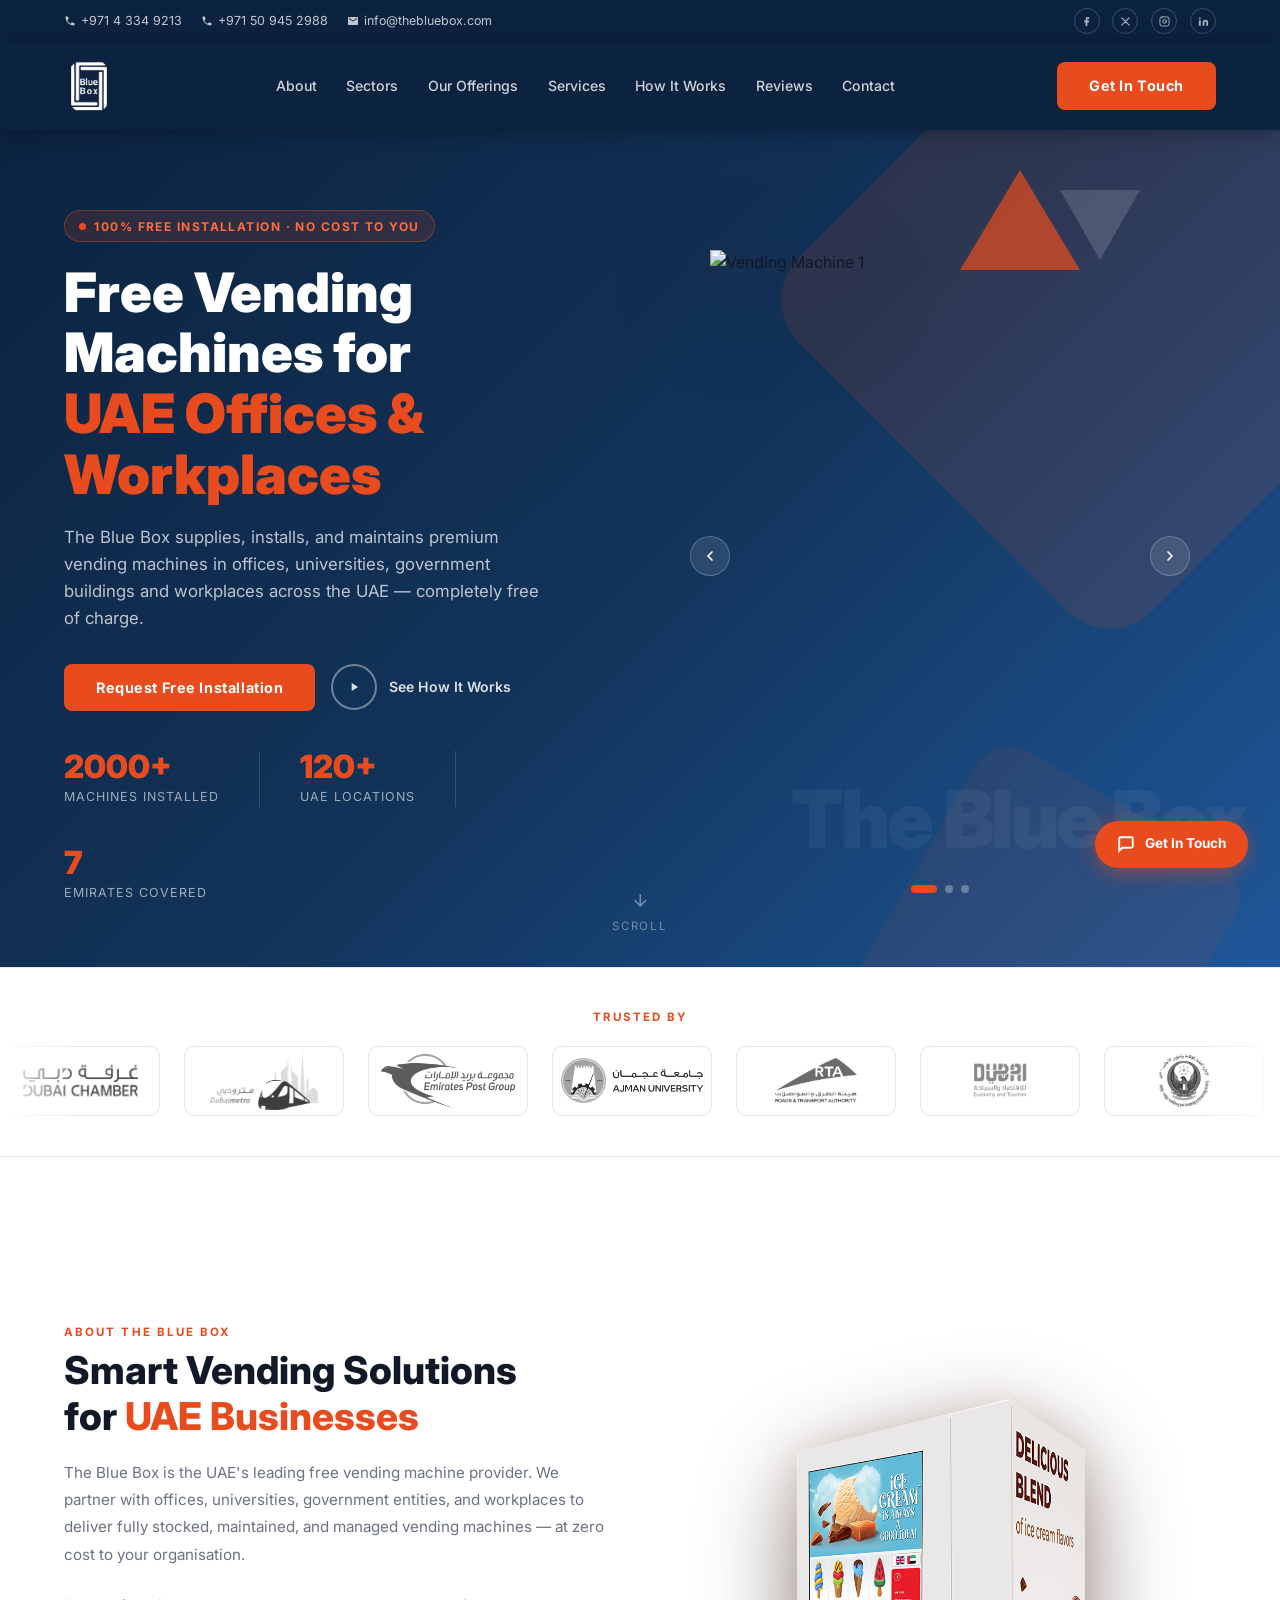
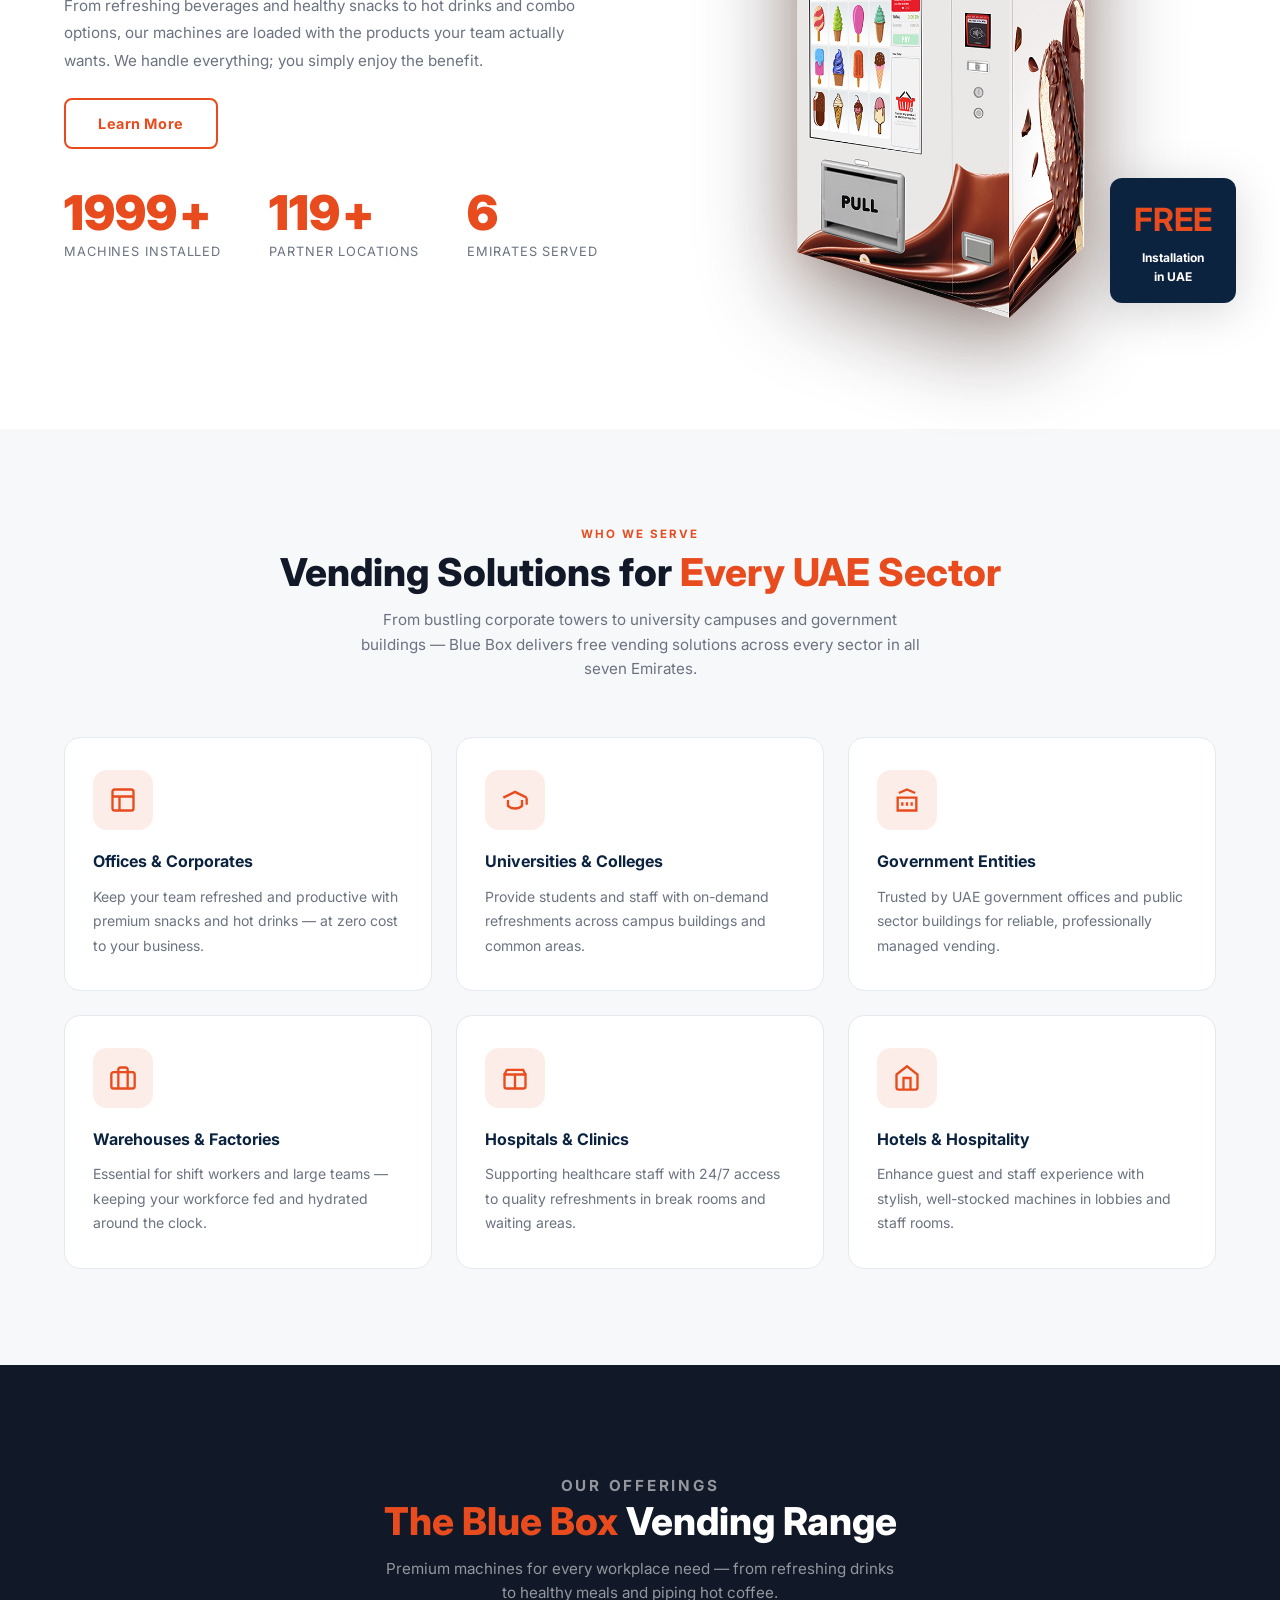
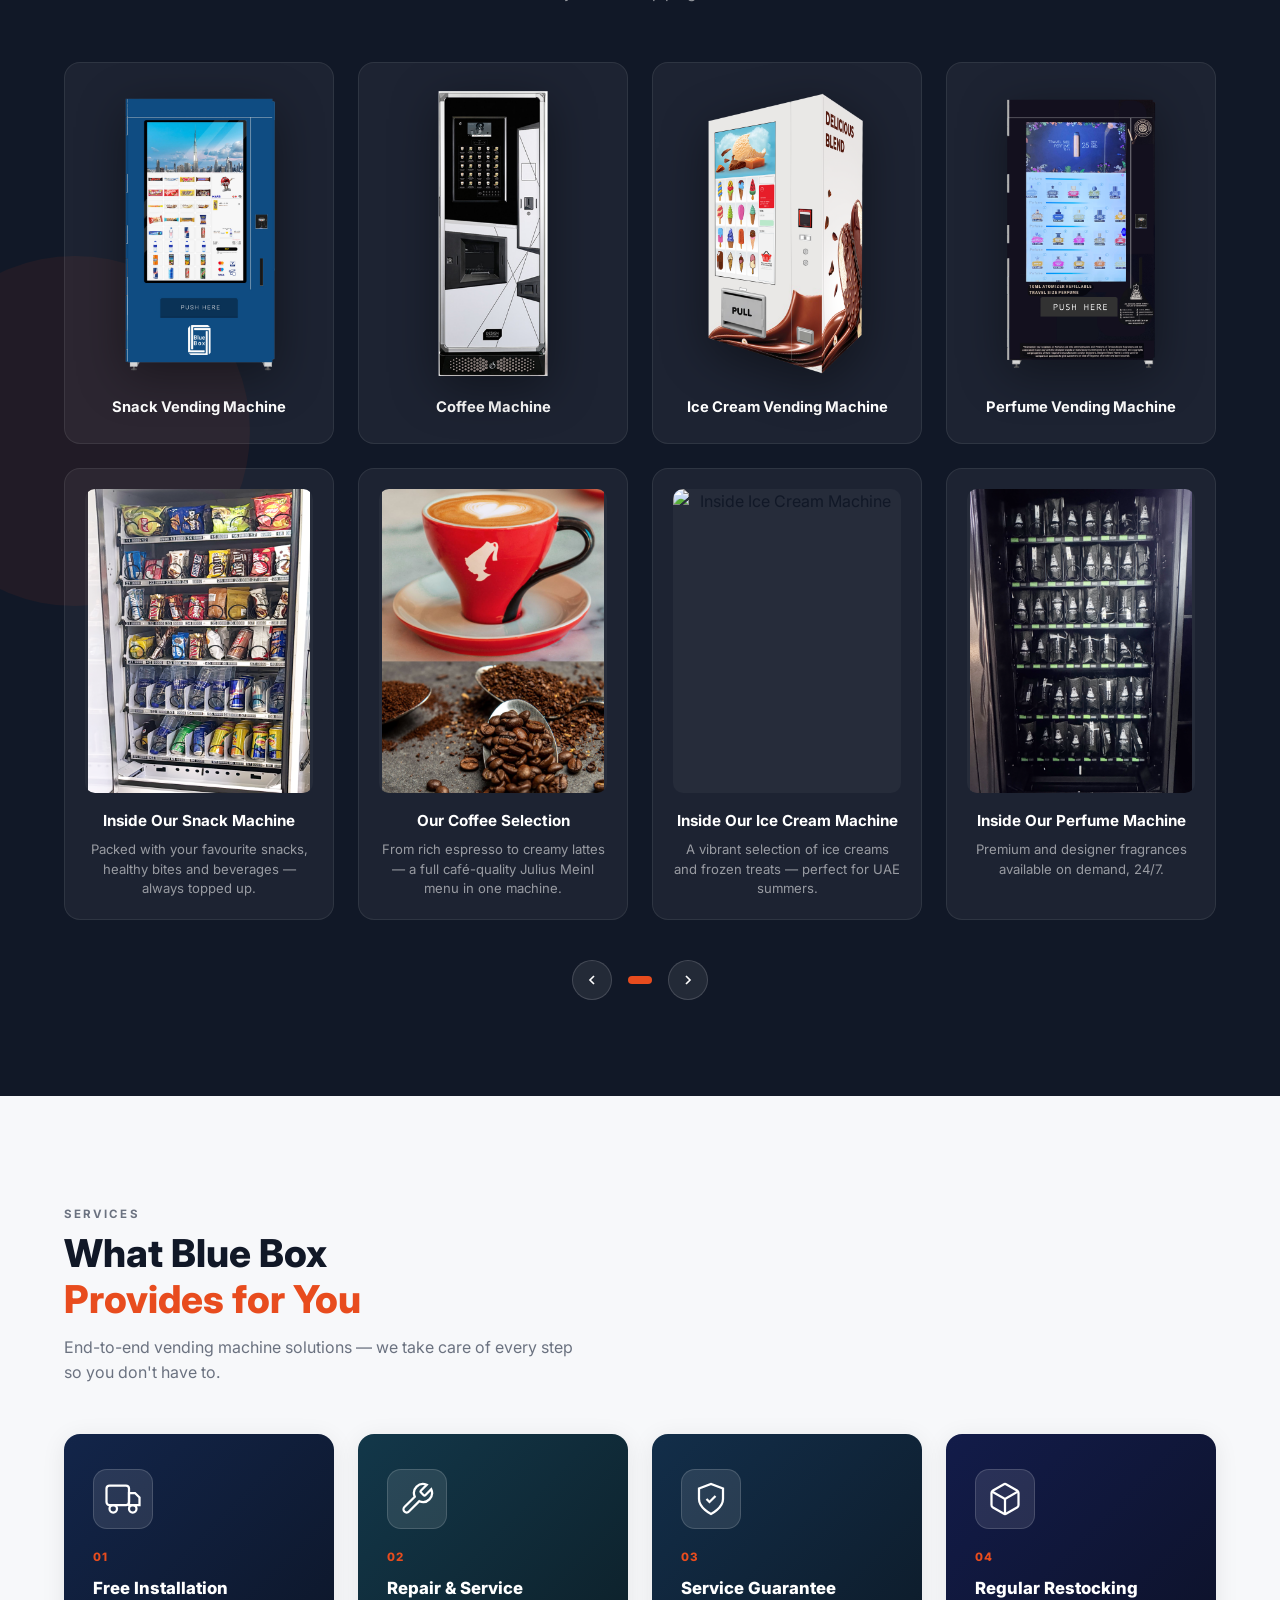
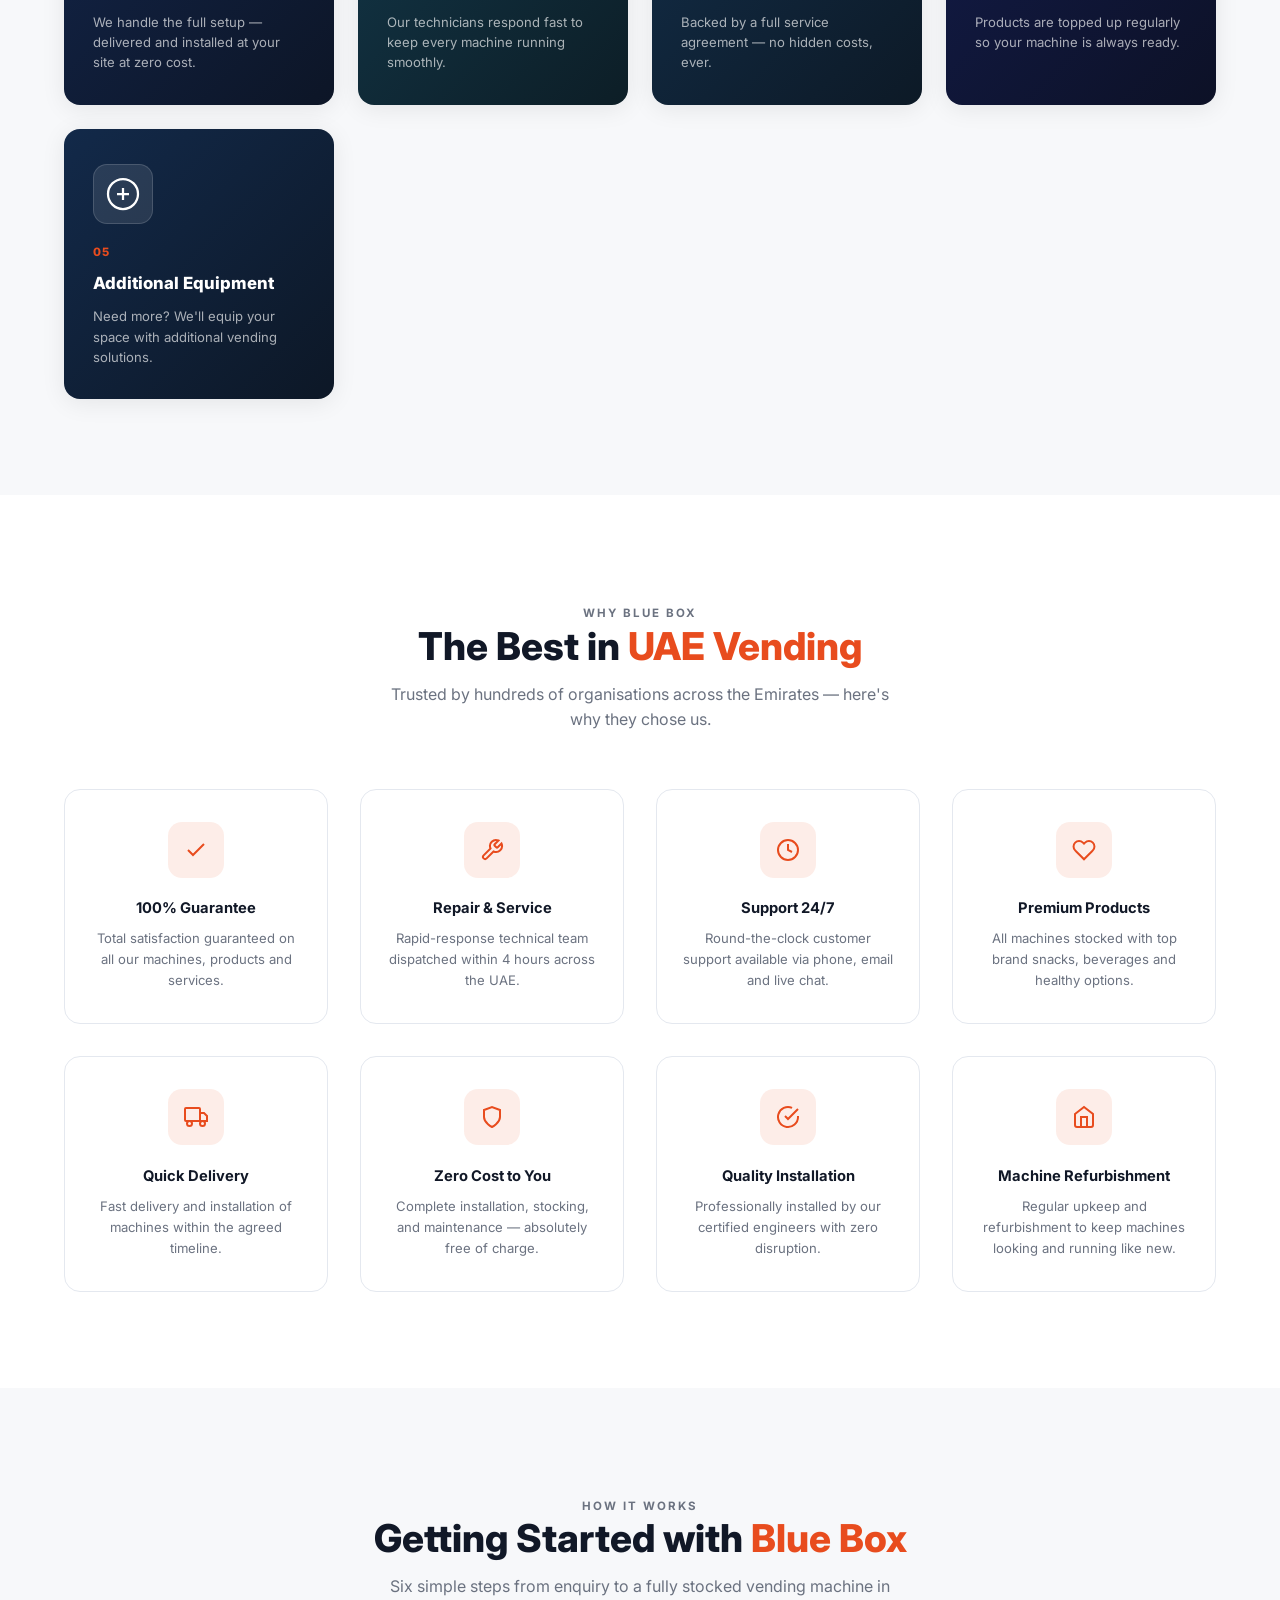
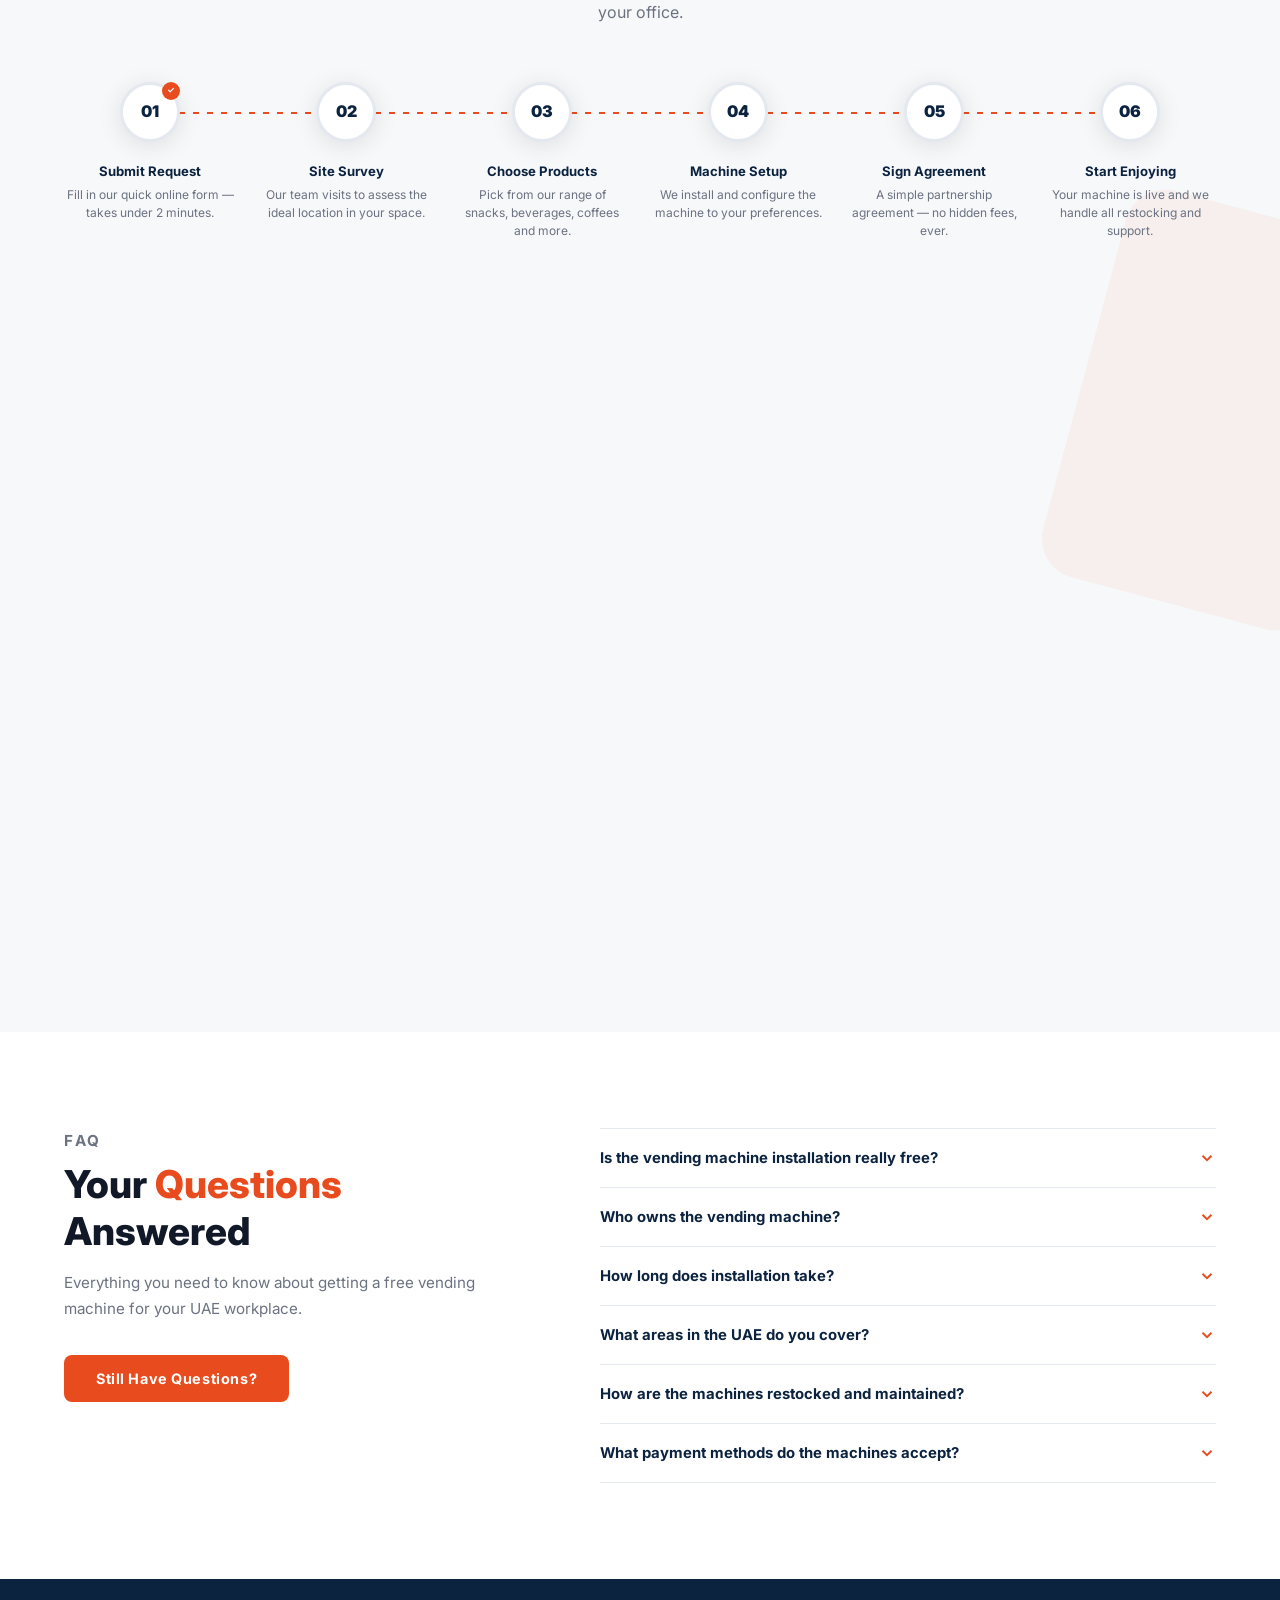
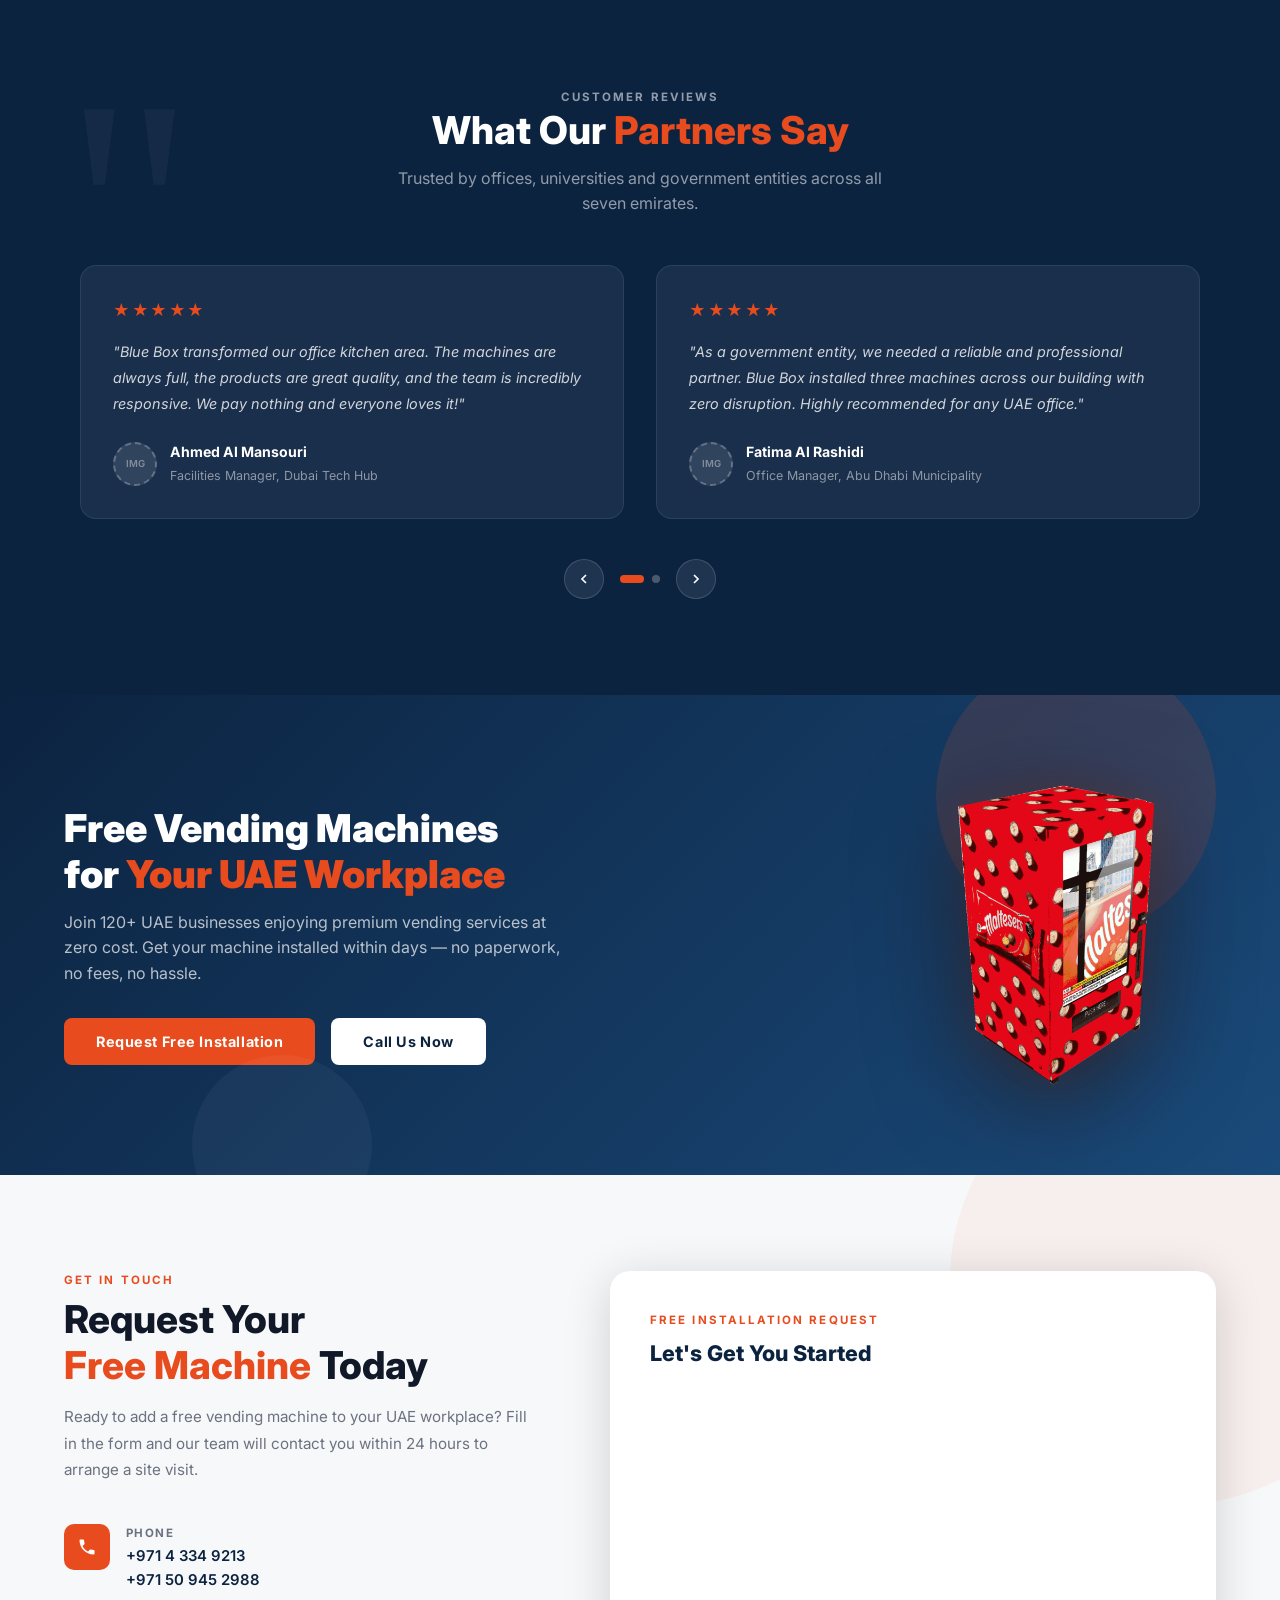
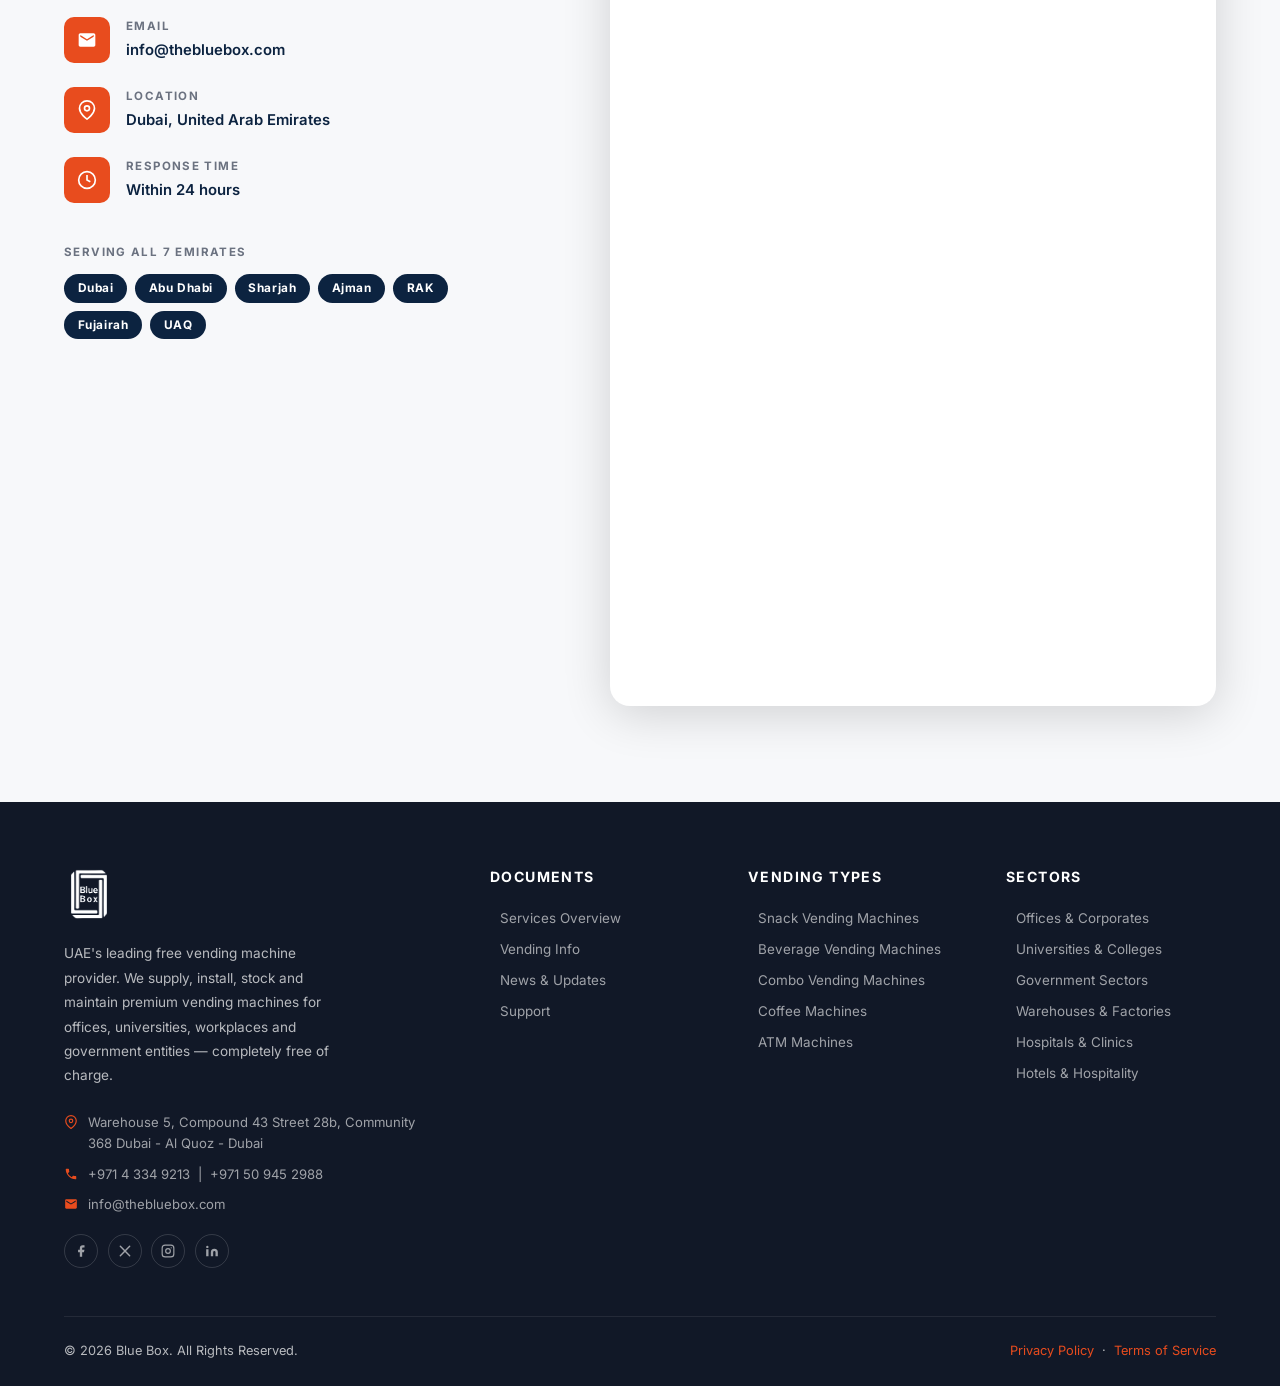
==== commit 62370110: "Update landing page content and assets" ====
--- a/index.html
+++ b/index.html
@@ -63,7 +63,7 @@
         <ul class="nav-links">
           <li><a href="#about">About</a></li>
           <li><a href="#sectors">Sectors</a></li>
-          <li><a href="#products">Products</a></li>
+          <li><a href="#products">Our Offerings</a></li>
           <li><a href="#services">Services</a></li>
           <li><a href="#how-it-works">How It Works</a></li>
           <li><a href="#testimonials">Reviews</a></li>
@@ -84,7 +84,7 @@
     <div class="mobile-nav" id="mobileNav">
       <a href="#about">About</a>
       <a href="#sectors">Sectors</a>
-      <a href="#products">Products</a>
+      <a href="#products">Our Offerings</a>
       <a href="#services">Services</a>
       <a href="#why-us">Why Us</a>
       <a href="#how-it-works">How It Works</a>
@@ -181,7 +181,18 @@
         <div class="client-logo"><img src="Images/Partners logo/RTA-LOGO-1.png" alt="RTA"></div>
         <div class="client-logo"><img src="Images/Partners logo/dubai-economy-and-tourism-logo-png_seeklogo-613279.png" alt="Dubai Economy and Tourism"></div>
         <div class="client-logo"><img src="Images/Partners logo/dubai-immigration-logo-png_seeklogo-198447.png" alt="Dubai Immigration"></div>
+        <div class="client-logo"><img src="Images/Partners logo/697-6977565_british-applied-college-logo-png-transparent-png.png" alt="British Applied College"></div>
+        <div class="client-logo"><img src="Images/Partners logo/Al-Zahra-Hospital-logo-white-bg-new-20161205.png" alt="Al Zahra Hospital"></div>
+        <div class="client-logo"><img src="Images/Partners logo/Arabian-Centres.png" alt="Arabian Centres"></div>
+        <div class="client-logo"><img src="Images/Partners logo/Curtin-University-Logo.jpg.webp" alt="Curtin University"></div>
+        <div class="client-logo"><img src="Images/Partners logo/Khaleej_Times_Logo.png" alt="Khaleej Times"></div>
+        <div class="client-logo"><img src="Images/Partners logo/mcv16179_MAHE-LOGO-300x300.png" alt="MAHE Manipal"></div>
         <div class="client-logo"><img src="Images/Partners logo/images-2.png" alt="Partner"></div>
+        <div class="client-logo"><img src="Images/Partners logo/images-3.png" alt="Partner"></div>
+        <div class="client-logo"><img src="Images/Partners logo/images.jpeg" alt="Partner"></div>
+        <div class="client-logo"><img src="Images/Partners logo/logo-dark.png" alt="Partner"></div>
+        <div class="client-logo"><img src="Images/Partners logo/unnamed.png" alt="Partner"></div>
+        <div class="client-logo"><img src="Images/Partners logo/e31cd192197149.5e4505299803a.jpg" alt="Partner"></div>
         <!-- Duplicate for seamless loop -->
         <div class="client-logo" aria-hidden="true"><img src="Images/Partners logo/Dubai_Chamber_DL_logo.svg.png" alt=""></div>
         <div class="client-logo" aria-hidden="true"><img src="Images/Partners logo/Dubai_Metro_logo.webp" alt=""></div>
@@ -190,7 +201,18 @@
         <div class="client-logo" aria-hidden="true"><img src="Images/Partners logo/RTA-LOGO-1.png" alt=""></div>
         <div class="client-logo" aria-hidden="true"><img src="Images/Partners logo/dubai-economy-and-tourism-logo-png_seeklogo-613279.png" alt=""></div>
         <div class="client-logo" aria-hidden="true"><img src="Images/Partners logo/dubai-immigration-logo-png_seeklogo-198447.png" alt=""></div>
+        <div class="client-logo" aria-hidden="true"><img src="Images/Partners logo/697-6977565_british-applied-college-logo-png-transparent-png.png" alt=""></div>
+        <div class="client-logo" aria-hidden="true"><img src="Images/Partners logo/Al-Zahra-Hospital-logo-white-bg-new-20161205.png" alt=""></div>
+        <div class="client-logo" aria-hidden="true"><img src="Images/Partners logo/Arabian-Centres.png" alt=""></div>
+        <div class="client-logo" aria-hidden="true"><img src="Images/Partners logo/Curtin-University-Logo.jpg.webp" alt=""></div>
+        <div class="client-logo" aria-hidden="true"><img src="Images/Partners logo/Khaleej_Times_Logo.png" alt=""></div>
+        <div class="client-logo" aria-hidden="true"><img src="Images/Partners logo/mcv16179_MAHE-LOGO-300x300.png" alt=""></div>
         <div class="client-logo" aria-hidden="true"><img src="Images/Partners logo/images-2.png" alt=""></div>
+        <div class="client-logo" aria-hidden="true"><img src="Images/Partners logo/images-3.png" alt=""></div>
+        <div class="client-logo" aria-hidden="true"><img src="Images/Partners logo/images.jpeg" alt=""></div>
+        <div class="client-logo" aria-hidden="true"><img src="Images/Partners logo/logo-dark.png" alt=""></div>
+        <div class="client-logo" aria-hidden="true"><img src="Images/Partners logo/unnamed.png" alt=""></div>
+        <div class="client-logo" aria-hidden="true"><img src="Images/Partners logo/e31cd192197149.5e4505299803a.jpg" alt=""></div>
       </div>
     </div>
   </section>
@@ -304,7 +326,7 @@
   <section class="products" id="products">
     <div class="container">
       <div class="products-header reveal">
-        <p class="section-label">Products</p>
+        <p class="section-label">Our Offerings</p>
         <h2 class="section-title"><span>The Blue Box</span> Vending Range</h2>
         <p>Premium machines for every workplace need — from refreshing drinks to healthy meals and piping hot coffee.</p>
       </div>
@@ -334,6 +356,47 @@
 
 
         </div>
+      </div>
+
+      <div class="products-inside-grid" data-stagger>
+
+        <div class="product-inside-card">
+          <div class="product-inside-img-wrap">
+            <!-- Replace src with your image of inside the snack machine fully stocked -->
+            <img src="Images/Machines/Inside Snacks and Drinks.png" alt="Inside Snack Vending Machine" class="product-inside-img">
+            <div class="product-inside-placeholder">📷 Add image: Inside Snack Machine fully stocked</div>
+          </div>
+          <h4>Inside Our Snack Machine</h4>
+          <p>Packed with your favourite snacks, healthy bites and beverages — always topped up.</p>
+        </div>
+
+        <div class="product-inside-card">
+          <div class="product-inside-img-wrap">
+            <!-- Replace src with your image of coffee types offered -->
+            <img src="Images/Machines/Coffe Types.png" alt="Coffee Types We Offer" class="product-inside-img">
+          </div>
+          <h4>Our Coffee Selection</h4>
+          <p>From rich espresso to creamy lattes — a full café-quality Julius Meinl menu in one machine.</p>
+        </div>
+
+        <div class="product-inside-card">
+          <div class="product-inside-img-wrap">
+            <!-- Replace src with your image of inside the ice cream machine fully stocked -->
+            <img src="Images/Machines/Inside Ice Cream Machine.png" alt="Inside Ice Cream Machine" class="product-inside-img">
+          </div>
+          <h4>Inside Our Ice Cream Machine</h4>
+          <p>A vibrant selection of ice creams and frozen treats — perfect for UAE summers.</p>
+        </div>
+
+        <div class="product-inside-card">
+          <div class="product-inside-img-wrap">
+            <!-- Replace src with your image of inside the perfume machine fully stocked -->
+            <img src="Images/Machines/Inside Perfume machine.png" alt="Inside Perfume Vending Machine" class="product-inside-img">
+          </div>
+          <h4>Inside Our Perfume Machine</h4>
+          <p>Premium and designer fragrances available on demand, 24/7.</p>
+        </div>
+
       </div>
 
       <div class="products-nav">
@@ -558,6 +621,13 @@
         </div>
 
       </div>
+
+      <div class="steps-video reveal" style="margin-top:3rem;text-align:center;">
+        <div style="position:relative;padding-bottom:56.25%;height:0;overflow:hidden;max-width:974px;margin:0 auto;border-radius:12px;">
+          <iframe style="position:absolute;top:0;left:0;width:100%;height:100%;" src="https://www.youtube.com/embed/uMVsZRUPiRc" title="What does our machine do???  Have a look !!" frameborder="0" allow="accelerometer; autoplay; clipboard-write; encrypted-media; gyroscope; picture-in-picture; web-share" referrerpolicy="strict-origin-when-cross-origin" allowfullscreen></iframe>
+        </div>
+      </div>
+
     </div>
   </section>
 
--- a/styles.css
+++ b/styles.css
@@ -829,6 +829,108 @@
   margin-top: 2.5rem;
 }
 
+/* ---- Inside / stocked view cards ---- */
+.products-inside-grid {
+  display: grid;
+  grid-template-columns: repeat(4, 1fr);
+  gap: 1.5rem;
+  margin-top: 1.5rem;
+}
+
+.product-inside-card {
+  background: rgba(255,255,255,0.05);
+  border: 1px solid rgba(255,255,255,0.08);
+  border-radius: 16px;
+  padding: 1.25rem;
+  text-align: center;
+  transition: var(--transition);
+  position: relative;
+  overflow: hidden;
+}
+
+.product-inside-card::before {
+  content: '';
+  position: absolute;
+  bottom: 0; left: 0; right: 0;
+  height: 3px;
+  background: var(--orange);
+  transform: scaleX(0);
+  transition: var(--transition);
+}
+
+.product-inside-card:hover {
+  background: rgba(255,255,255,0.09);
+  border-color: rgba(232,76,30,0.3);
+  transform: translateY(-6px);
+}
+
+.product-inside-card:hover::before { transform: scaleX(1); }
+
+.product-inside-img-wrap {
+  position: relative;
+  width: 100%;
+  aspect-ratio: 3 / 4;
+  border-radius: 10px;
+  overflow: hidden;
+  margin-bottom: 1rem;
+  background: rgba(255,255,255,0.04);
+}
+
+.product-inside-img {
+  width: 100%;
+  height: 100%;
+  object-fit: contain;
+  border-radius: 8px;
+  display: block;
+  transition: transform 0.4s ease;
+}
+
+.product-inside-img[src=""] {
+  display: none;
+}
+
+.product-inside-img[src=""] + .product-inside-placeholder {
+  display: flex;
+}
+
+.product-inside-placeholder {
+  position: absolute;
+  inset: 0;
+  display: none;
+  align-items: center;
+  justify-content: center;
+  text-align: center;
+  padding: 1rem;
+  color: rgba(255,255,255,0.4);
+  font-size: 0.8rem;
+  line-height: 1.5;
+}
+
+.product-inside-card:hover .product-inside-img {
+  transform: scale(1.04);
+}
+
+.product-inside-card h4 {
+  color: var(--white);
+  font-size: 0.95rem;
+  font-weight: 700;
+  margin-bottom: 0.4rem;
+}
+
+.product-inside-card p {
+  color: rgba(255,255,255,0.55);
+  font-size: 0.82rem;
+  line-height: 1.5;
+}
+
+@media (max-width: 900px) {
+  .products-inside-grid { grid-template-columns: repeat(2, 1fr); }
+}
+
+@media (max-width: 480px) {
+  .products-inside-grid { grid-template-columns: 1fr; }
+}
+
 .products-nav button {
   width: 40px;
   height: 40px;
@@ -1435,7 +1537,7 @@
   display: flex;
   gap: 1.5rem;
   width: max-content;
-  animation: marquee-scroll 28s linear infinite;
+  animation: marquee-scroll 66s linear infinite;
 }
 
 .clients-marquee:hover {
@@ -1457,17 +1559,17 @@
   display: flex;
   align-items: center;
   justify-content: center;
-  padding: 0.6rem 1rem;
+  padding: 0.3rem 0.5rem;
   transition: var(--transition);
 }
 
 .client-logo img {
   max-width: 100%;
   max-height: 100%;
-  width: auto;
-  height: auto;
+  width: 100%;
+  height: 100%;
   object-fit: contain;
-  filter: grayscale(100%) opacity(0.6);
+  filter: grayscale(100%) opacity(0.85);
   transition: var(--transition);
 }
 
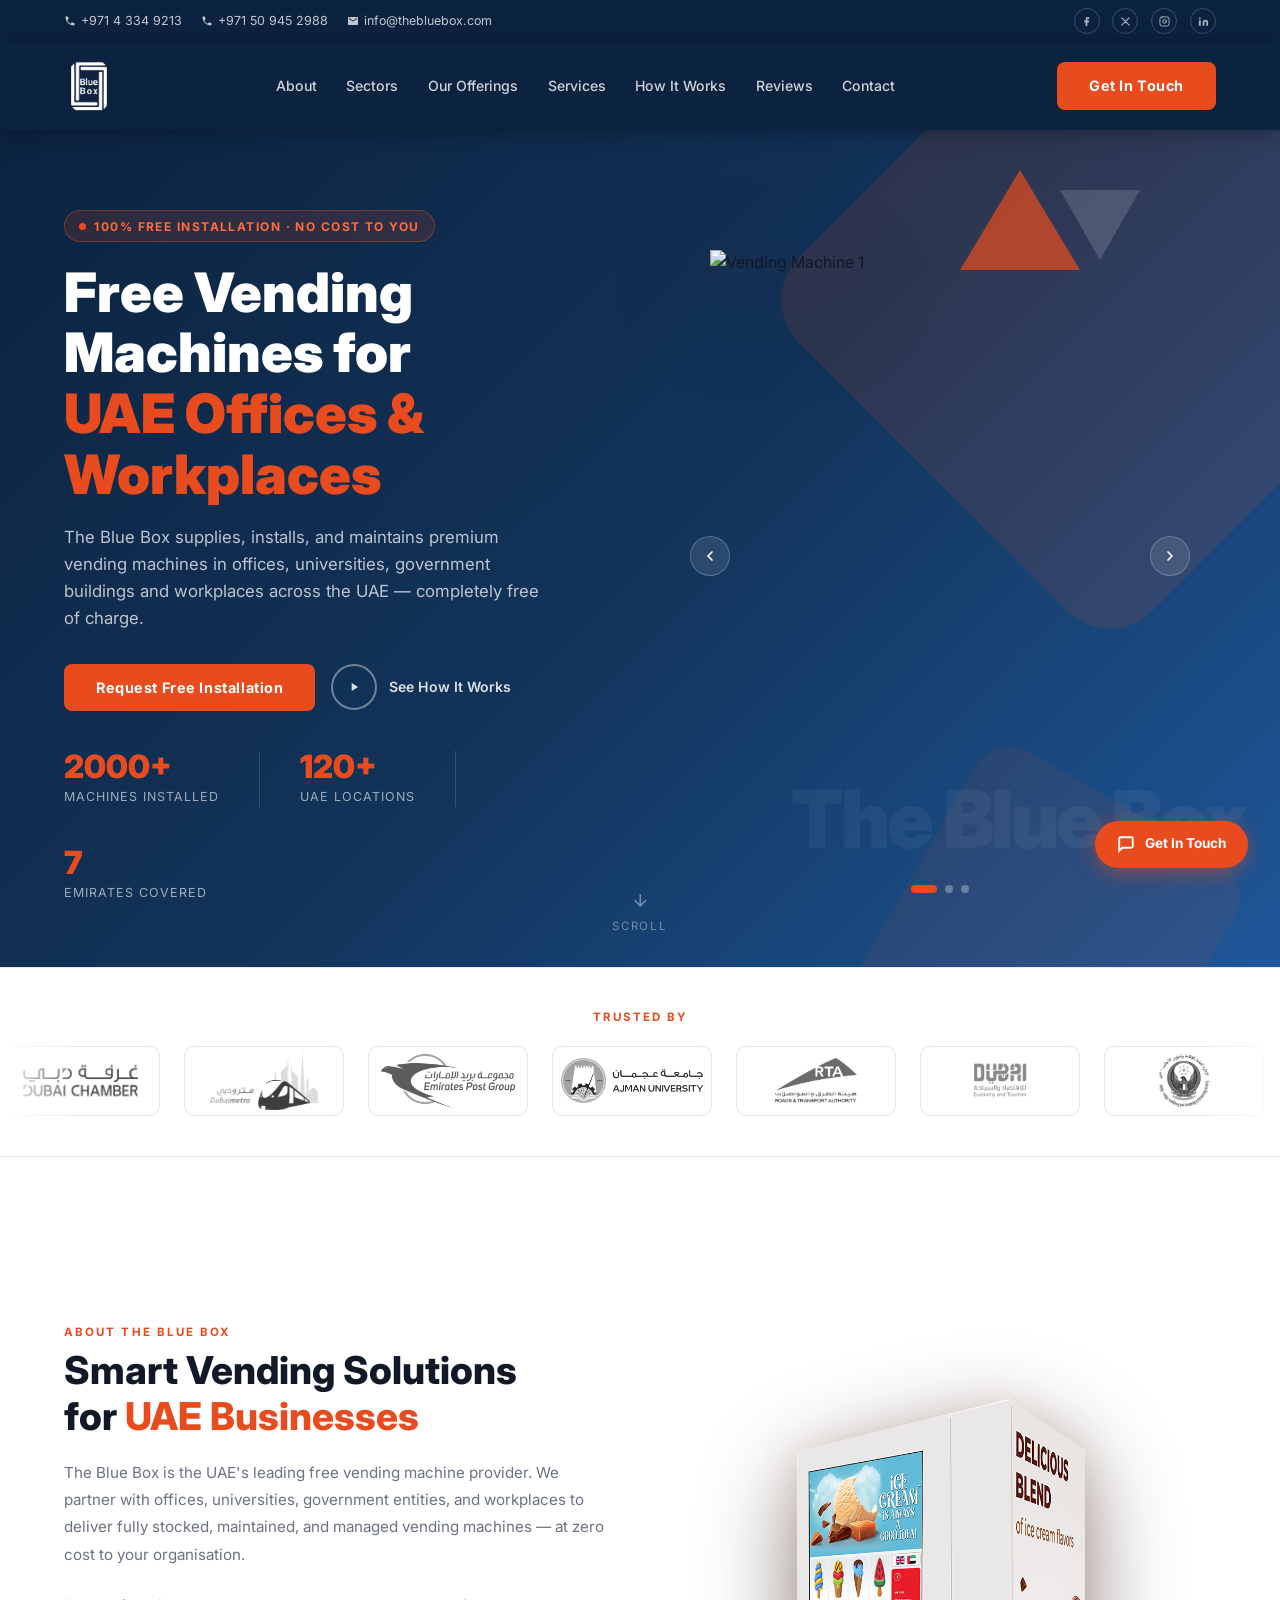
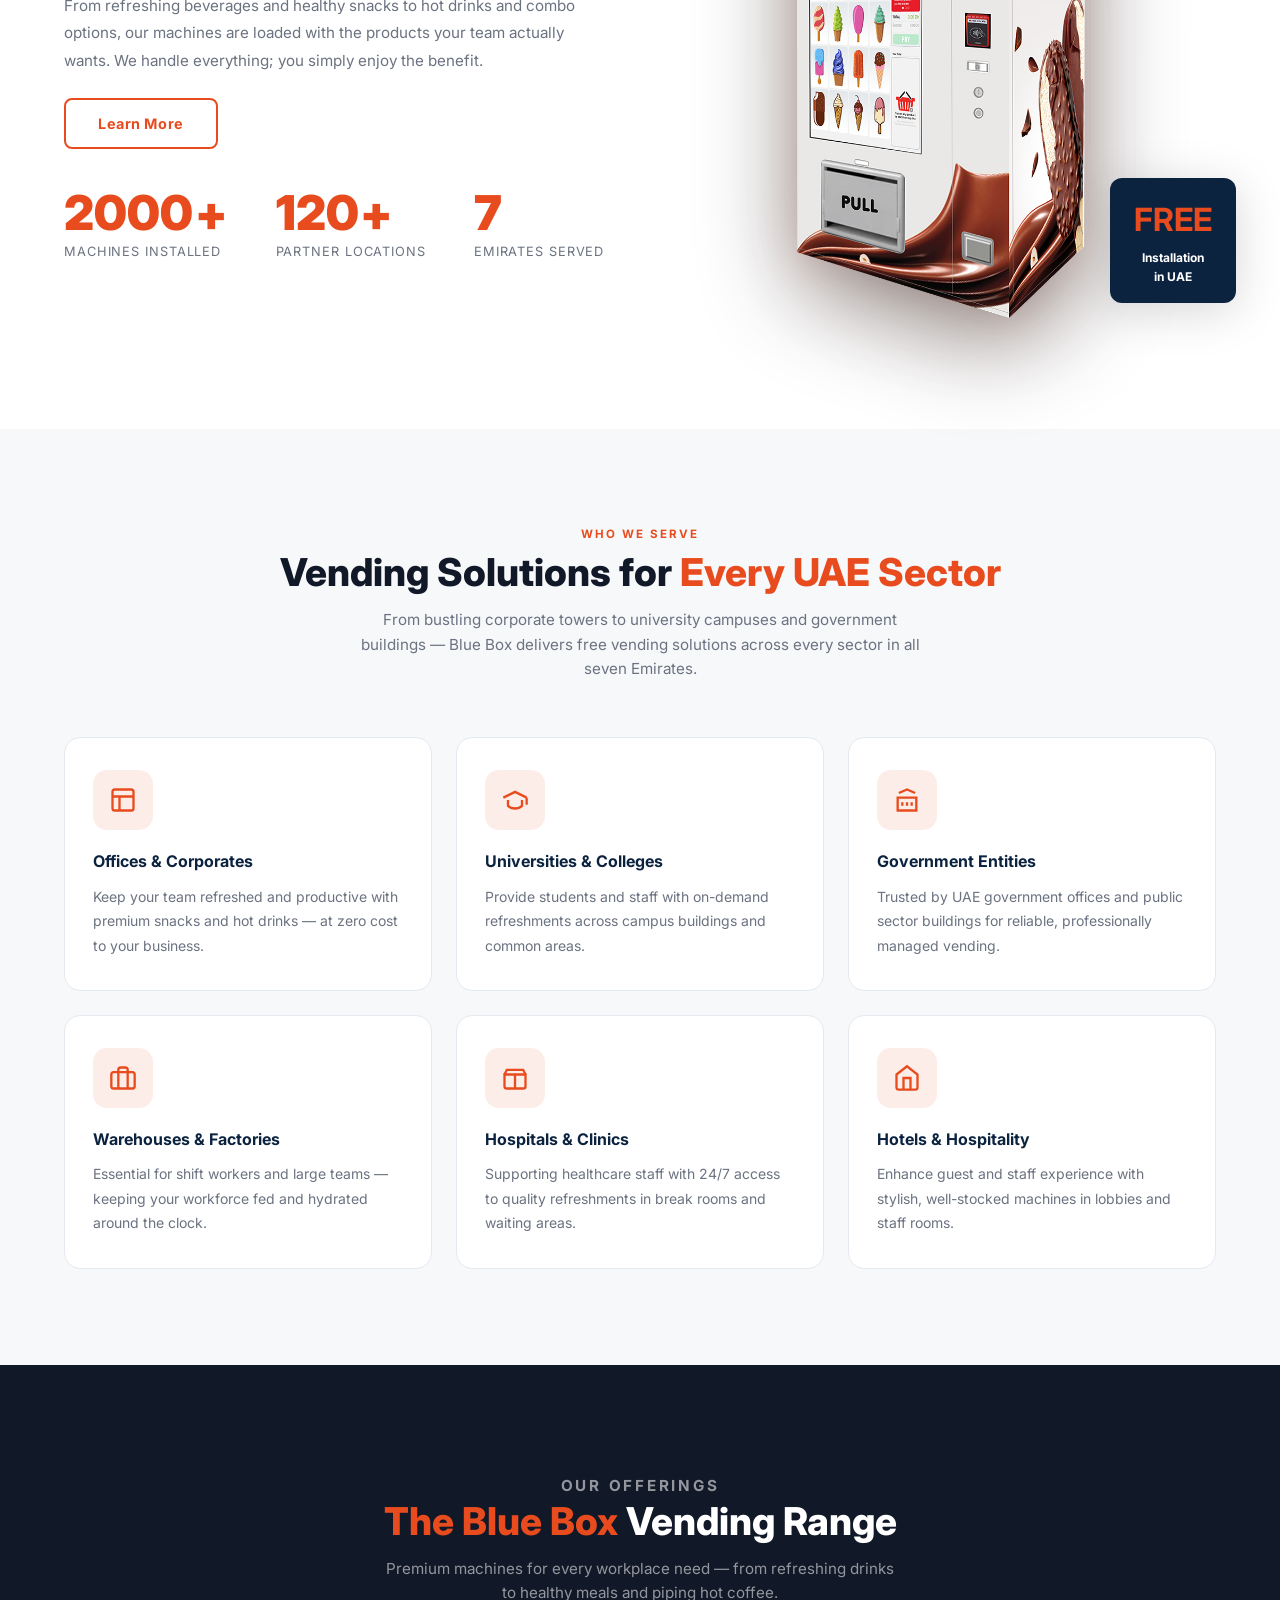
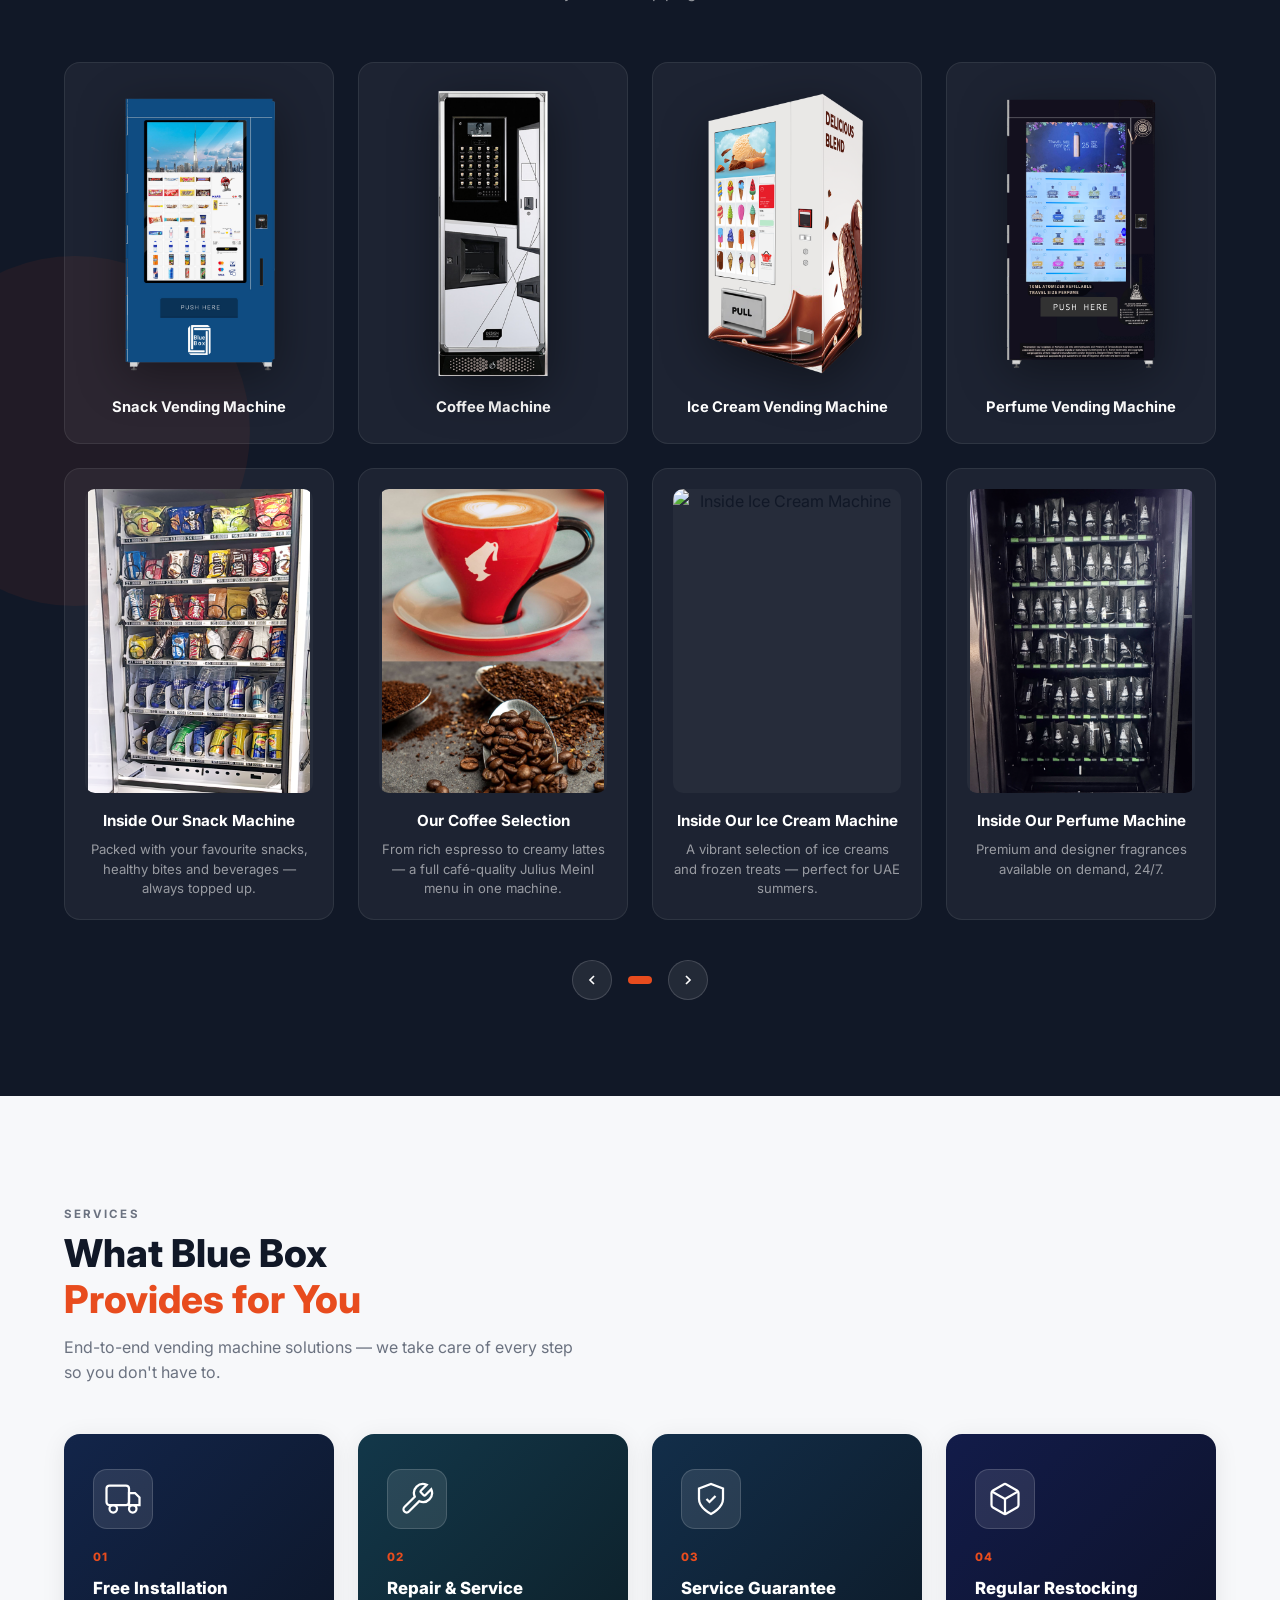
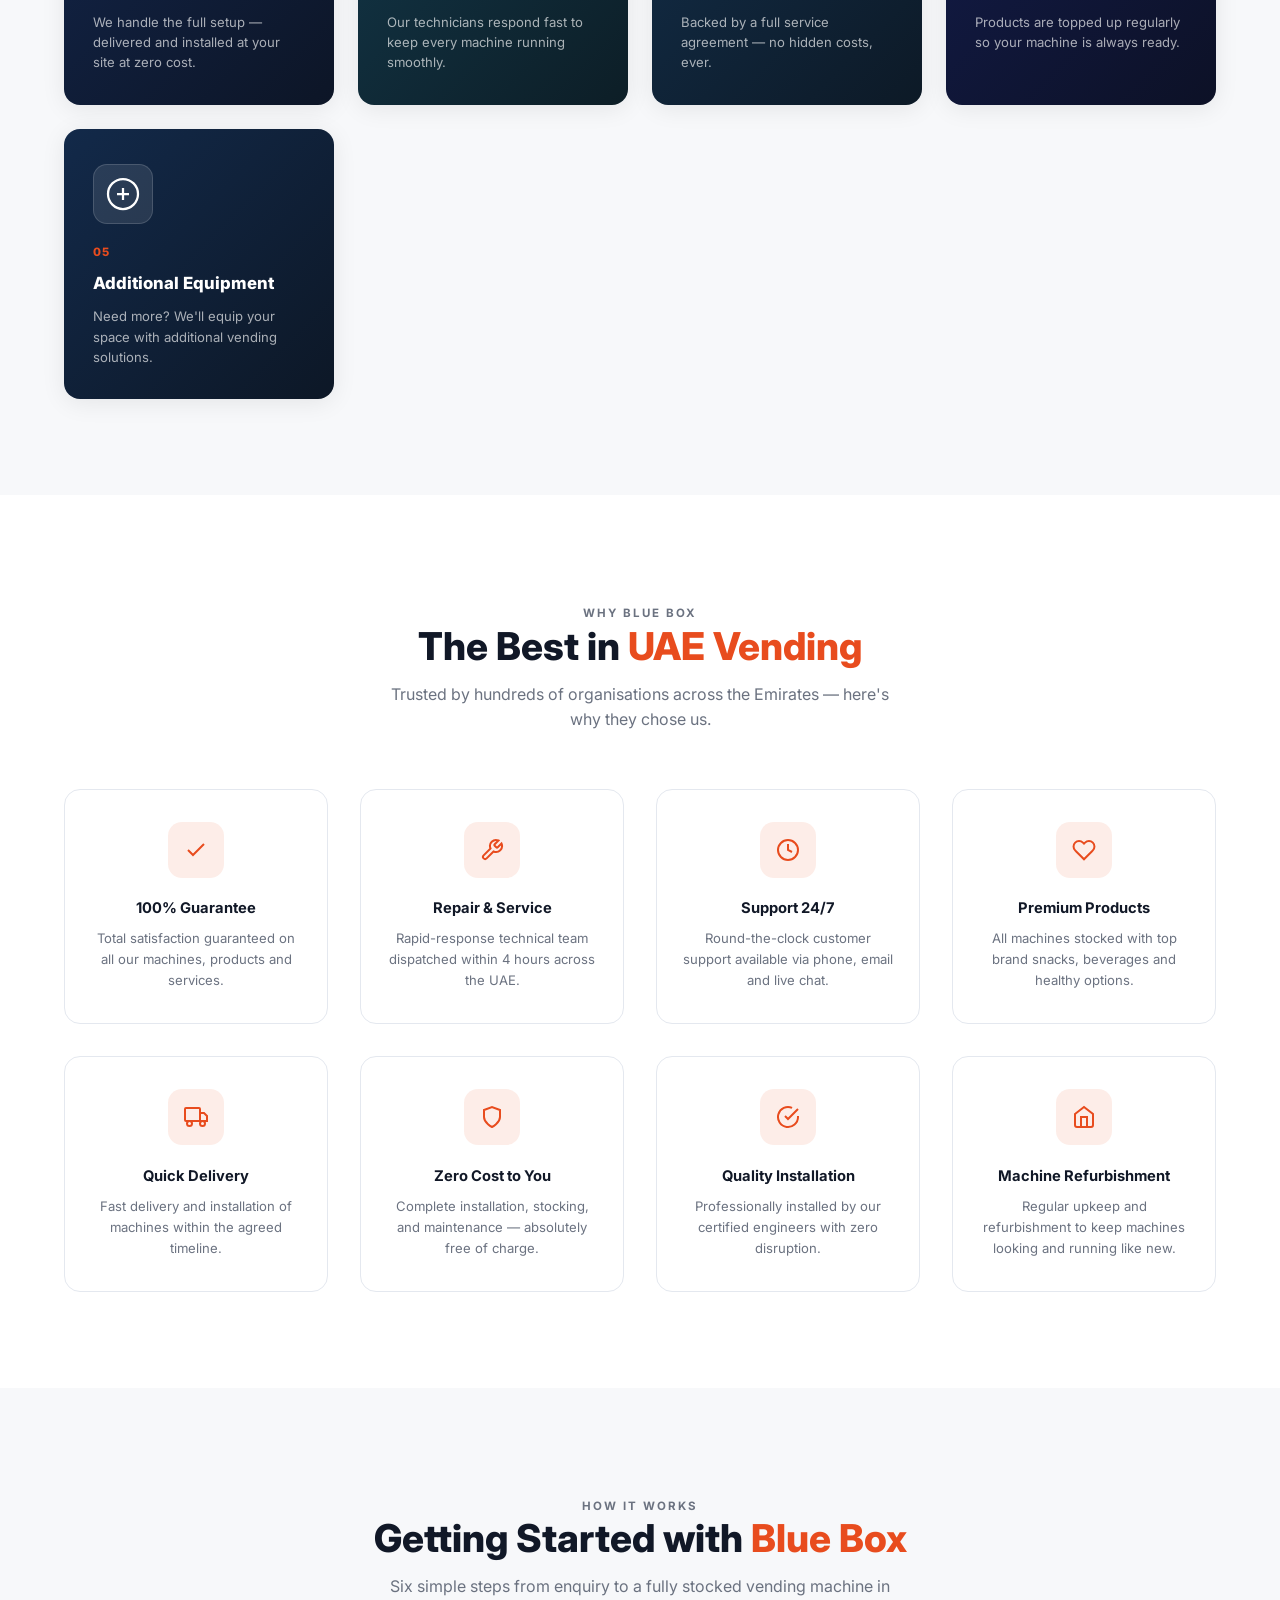
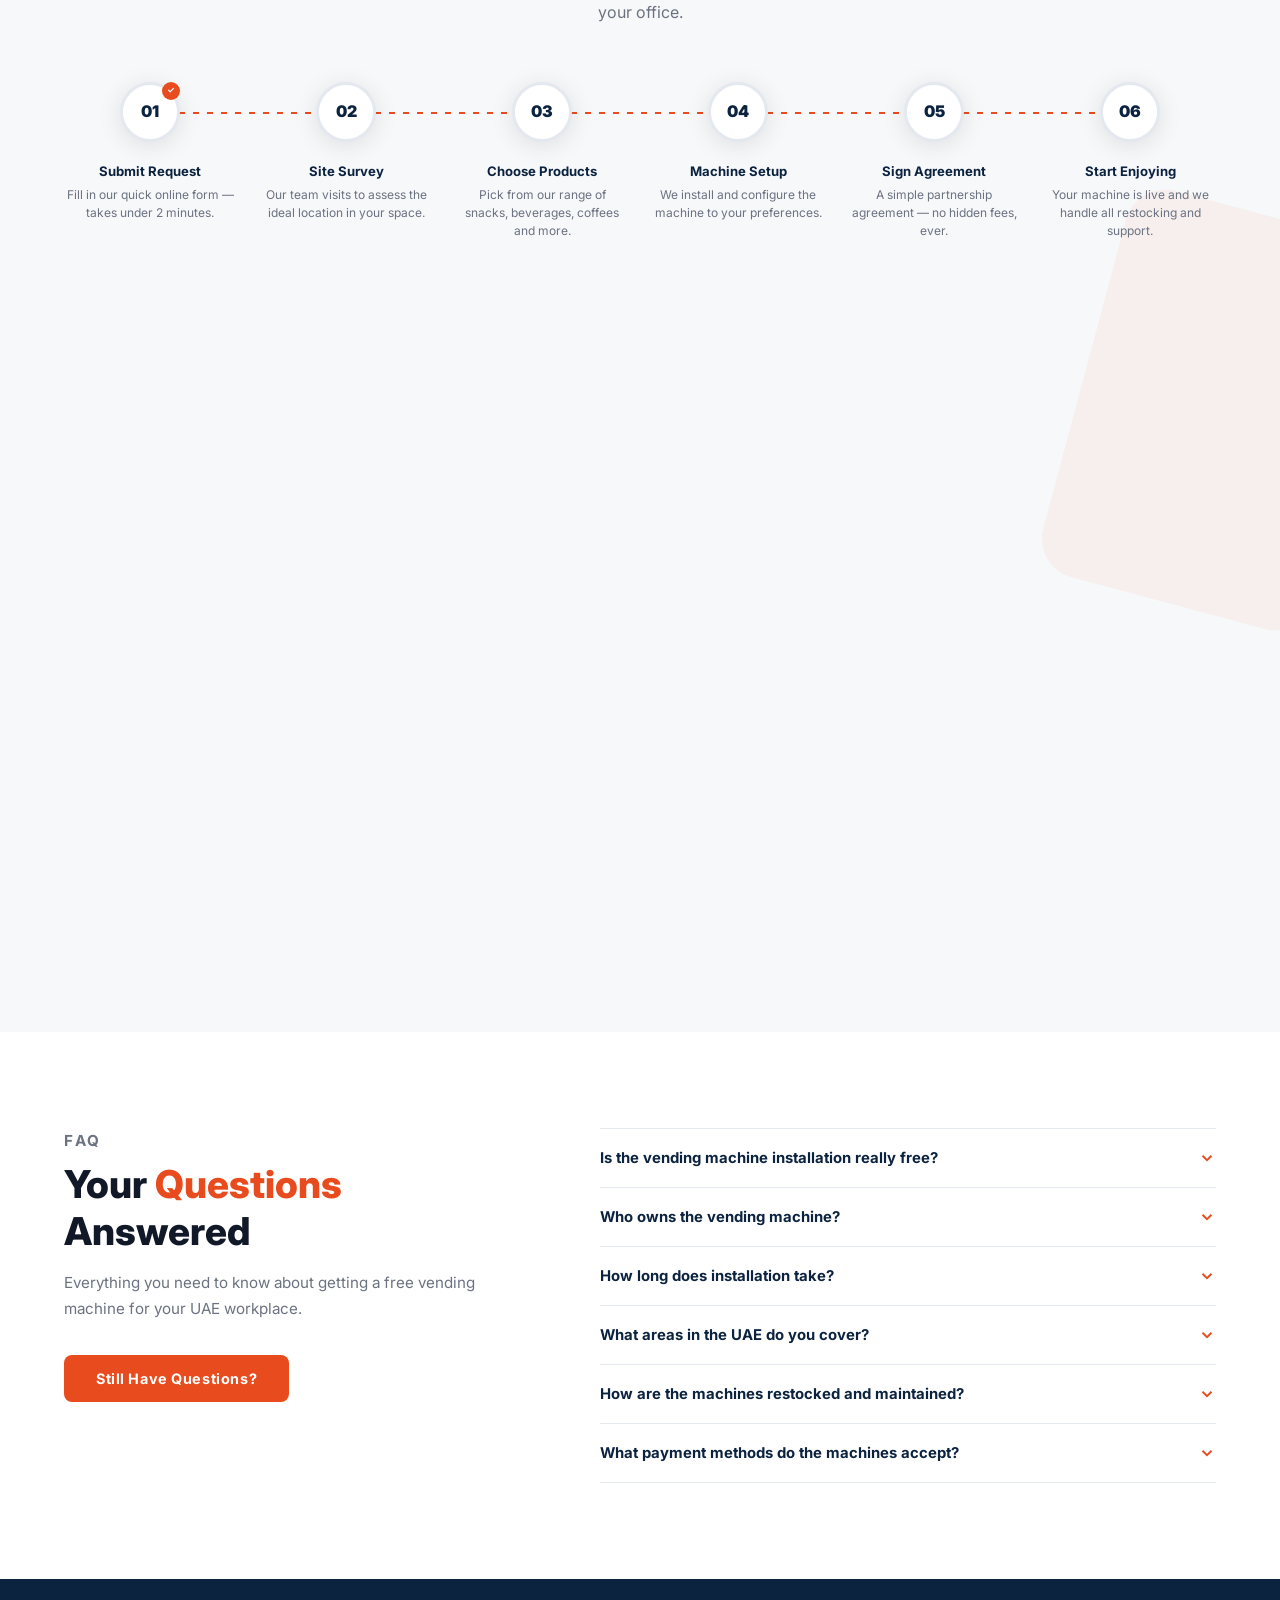
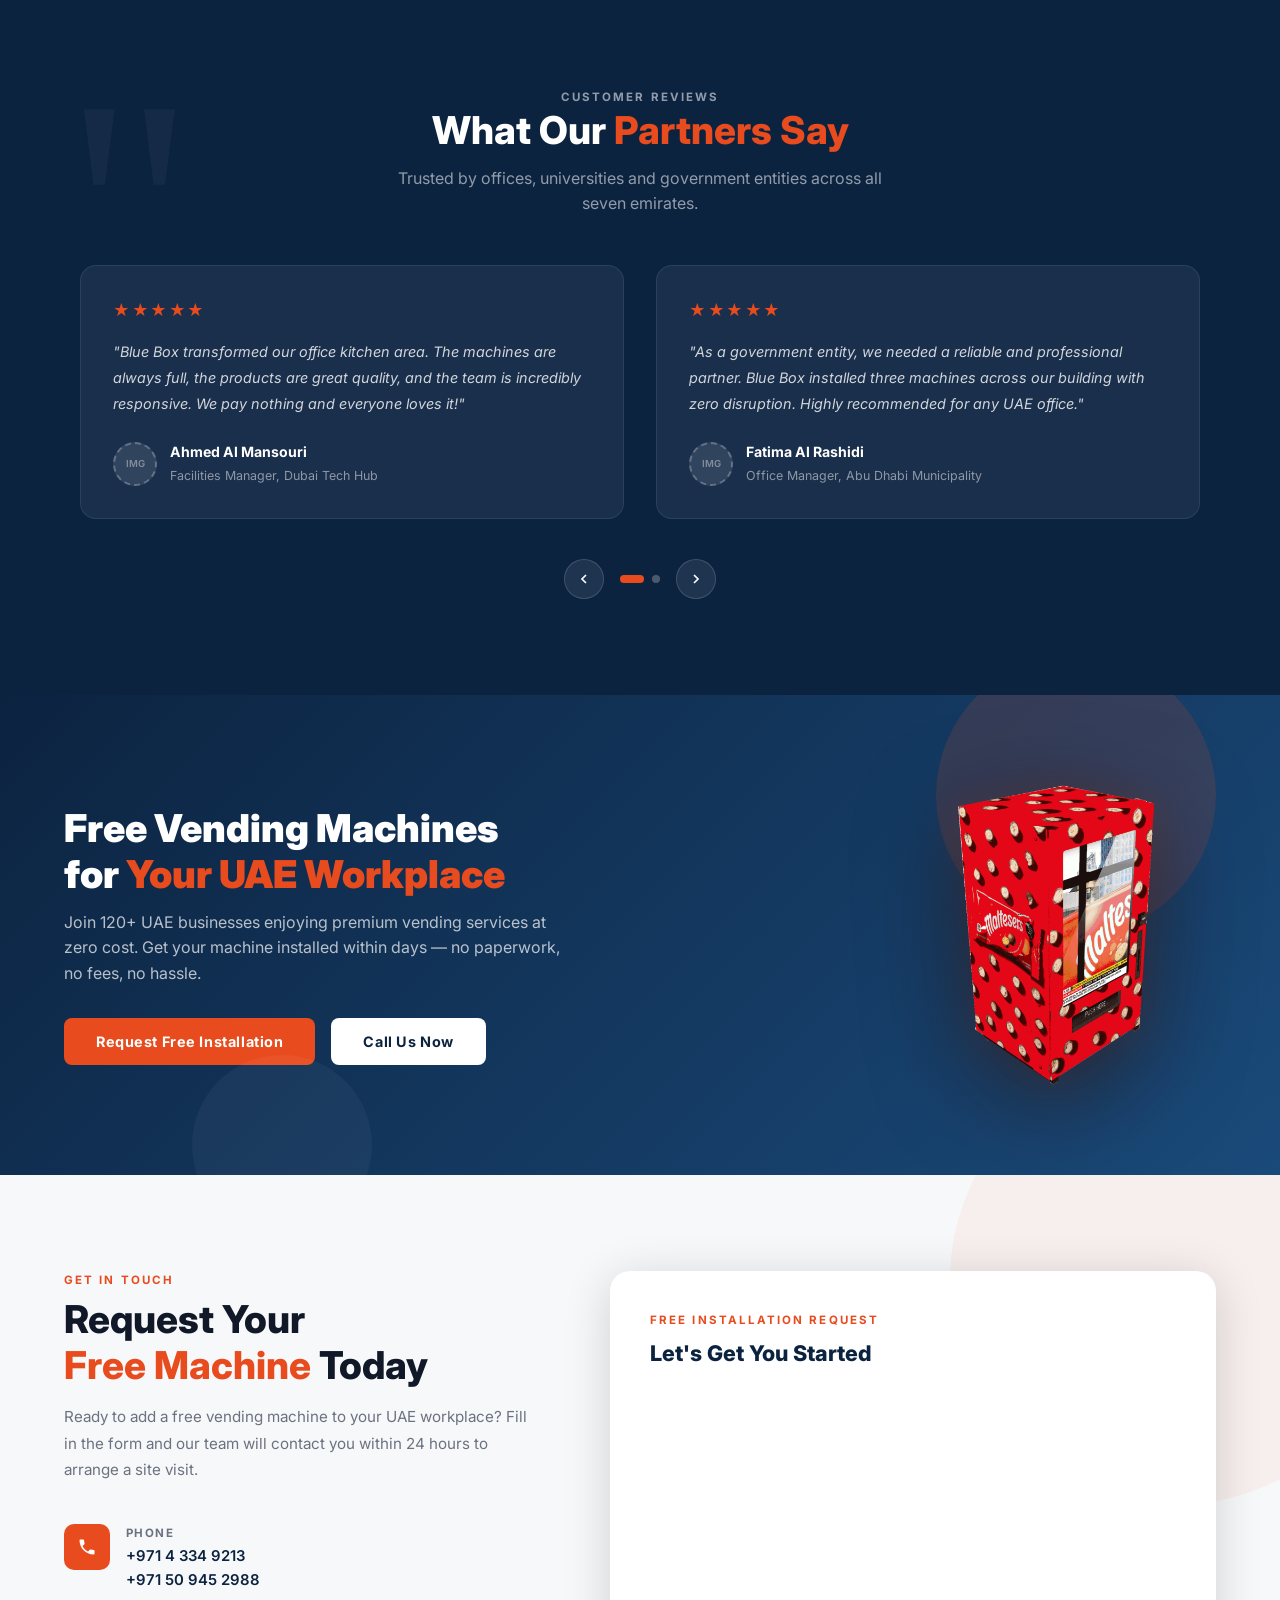
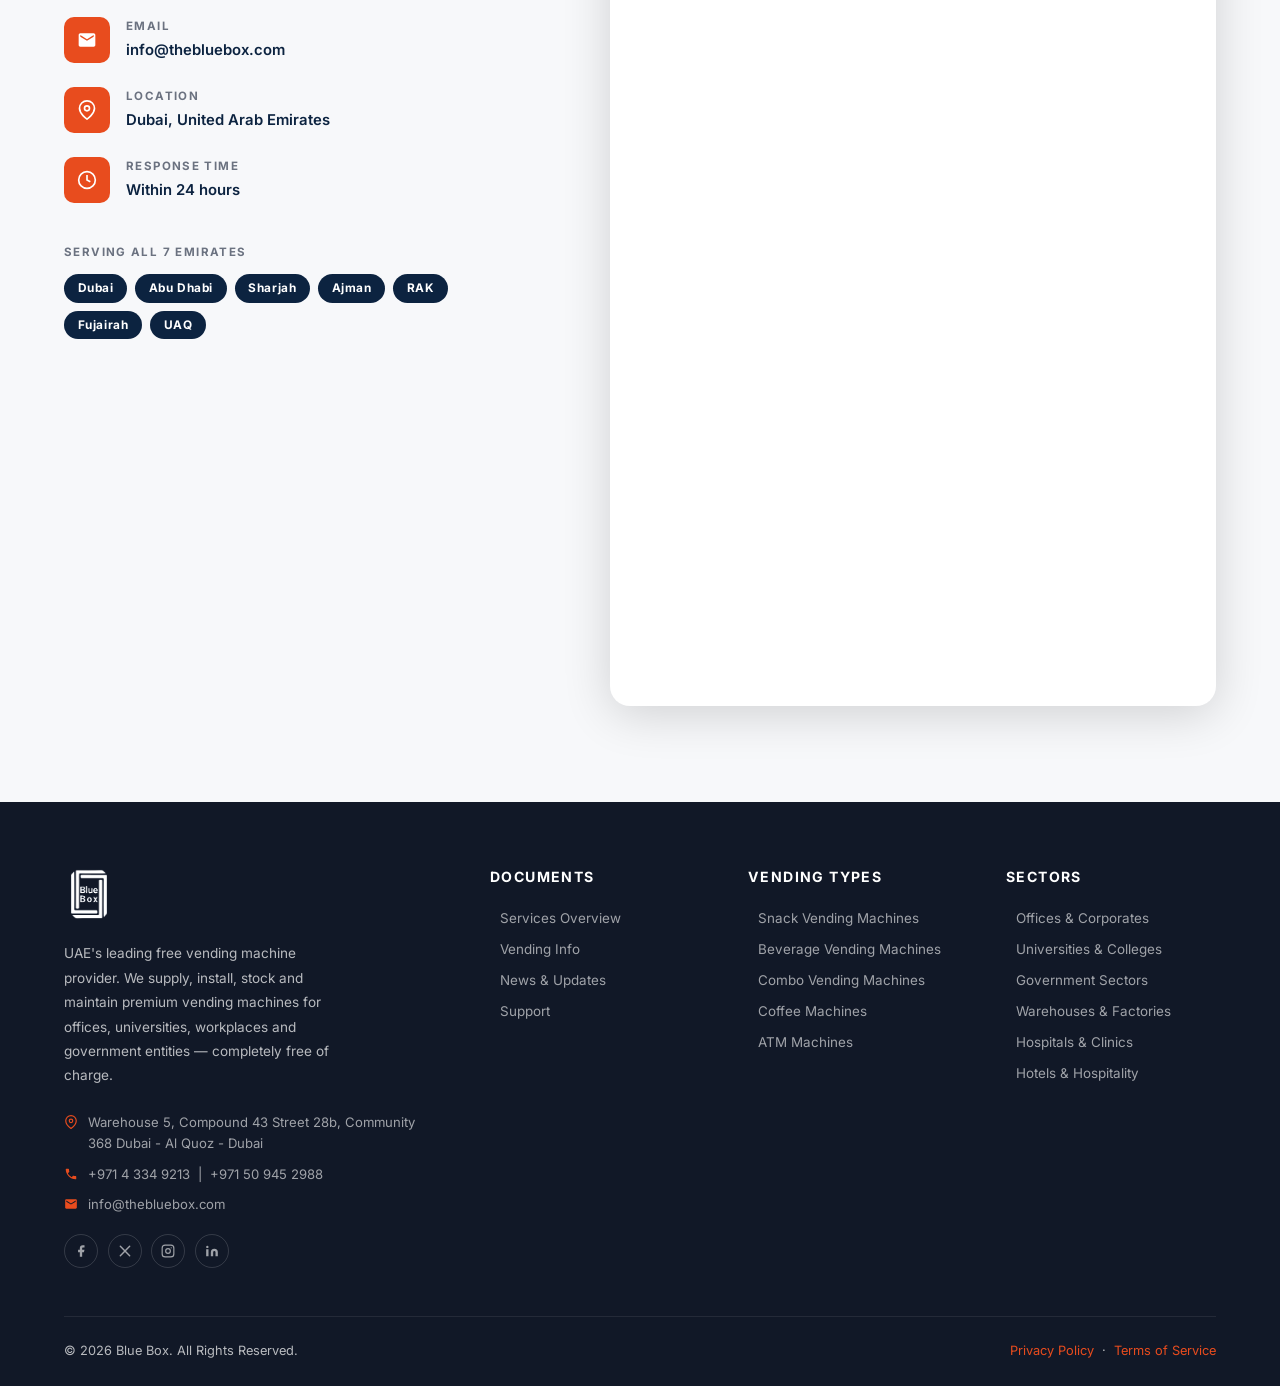
==== commit 9d639e85: "Update SEO meta tags: title, description, canonical, robots, and Open Graph Co-Authored-By: Claude S" ====
--- a/index.html
+++ b/index.html
@@ -3,8 +3,16 @@
 <head>
   <meta charset="UTF-8" />
   <meta name="viewport" content="width=device-width, initial-scale=1.0" />
-  <meta name="description" content="Blue Box offers FREE vending machine installation for UAE offices, universities, workplaces and government sectors. Zero cost, zero hassle – premium vending solutions tailored for the UAE." />
-  <title>Blue Box – Free Vending Machine Installation in UAE</title>
+  <meta name="description" content="Free vending machine installation for UAE offices, universities and government sites. We supply, stock and maintain — zero cost. Serving all 7 emirates." />
+  <title>Free Vending Machines for Offices in Dubai & UAE | Blue Box</title>
+  <link rel="canonical" href="https://freevend.thebluebox.com/" />
+  <meta name="robots" content="noindex, follow" />
+
+  <meta property="og:title" content="Free Vending Machines for UAE Offices | Blue Box" />
+  <meta property="og:description" content="We supply, install, stock and maintain your vending machine at zero cost. Installed within days across all 7 emirates." />
+  <meta property="og:image" content="https://freevend.thebluebox.com/Images/Hero%20Slider/VM%20Slide%201.png" />
+  <meta property="og:url" content="https://freevend.thebluebox.com/" />
+  <meta property="og:type" content="website" />
 
   <!-- Google Fonts -->
   <link rel="preconnect" href="https://fonts.googleapis.com" />
